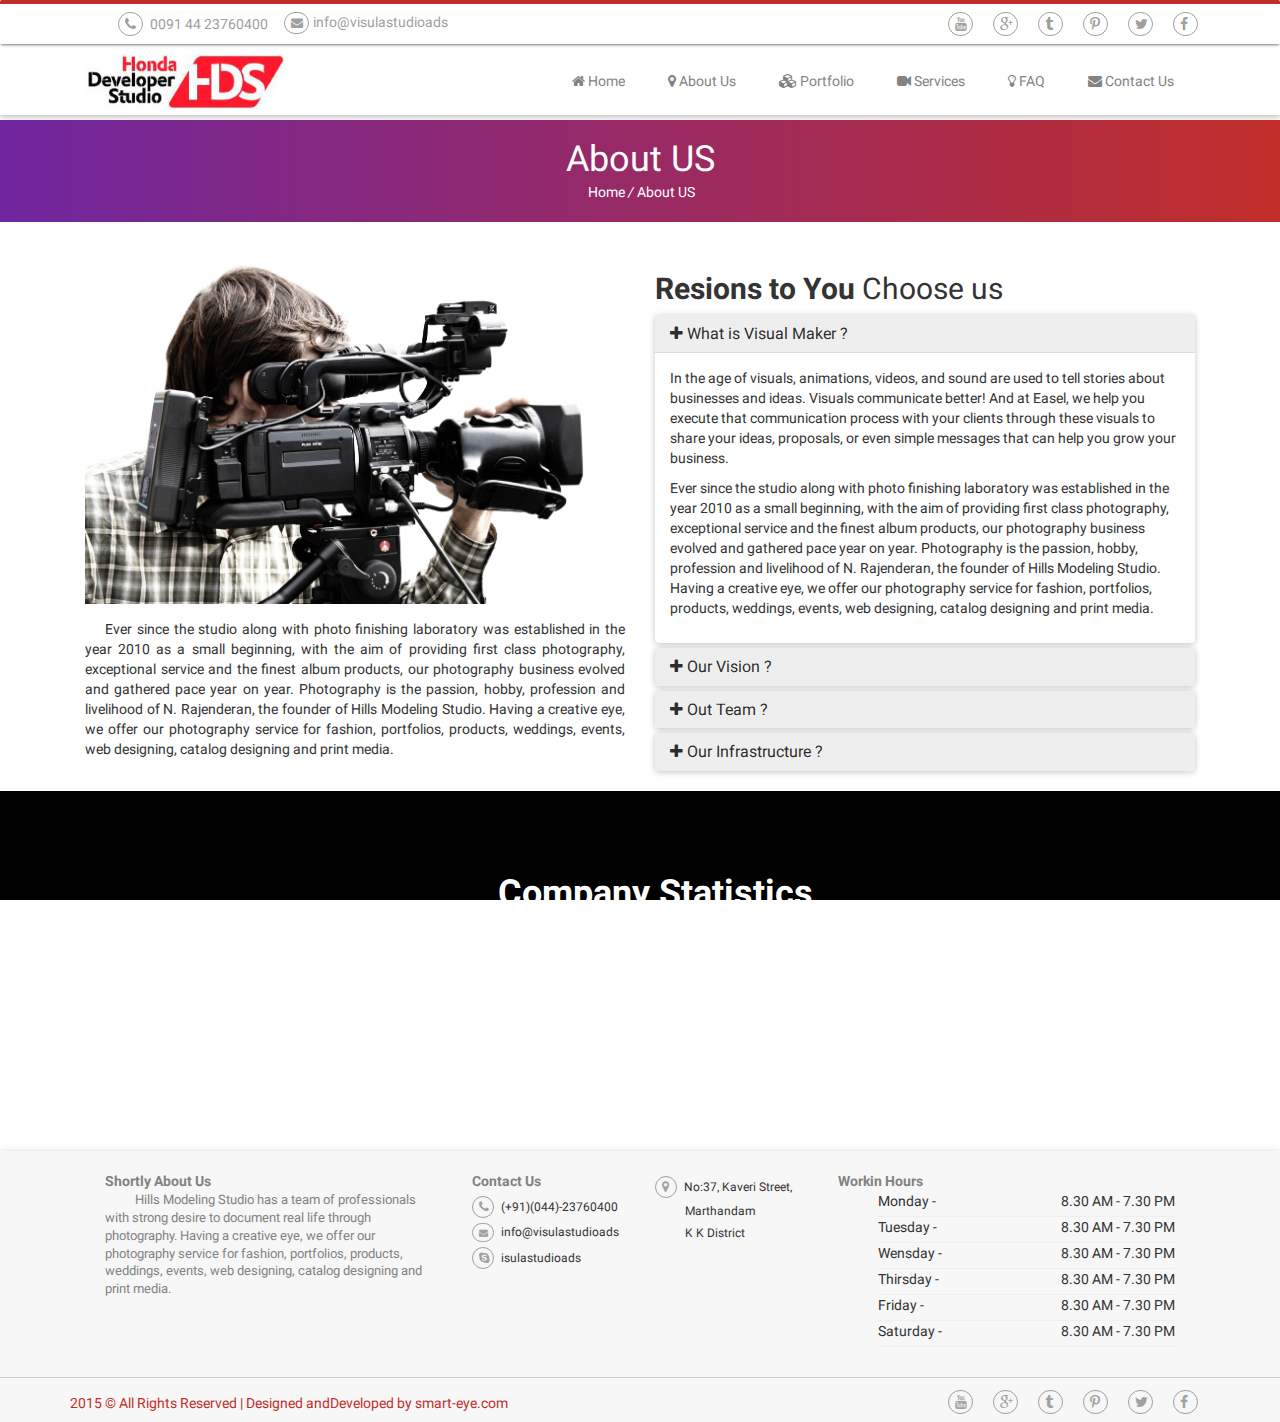
==== aboutus.html @ 2568502c "second commit" ====
<!DOCTYPE html>
<html lang="en">
  <head>
    <meta charset="utf-8">
    <meta http-equiv="X-UA-Compatible" content="IE=edge">
    <meta name="viewport" content="width=device-width, initial-scale=1">
    <title>Studio Website Template</title>
    <link href="assets/css/bootstrap.min.css" rel="stylesheet">
    <link href="assets/css/material.min.css" rel="stylesheet">
    <link href="assets/css/ripples.min.css" rel="stylesheet">
    <link href="assets/css/roboto.min.css" rel="stylesheet">
    <link href="assets/css/font-awesome.min.css" rel="stylesheet">
    <link href="assets/css/simplelightbox.min.css" rel="stylesheet">
    <link href="assets/css/smarteye.css" rel="stylesheet">
    <link href="assets/css/style.css" rel="stylesheet">
  </head>
  <body>
    <div class="container-fluid">

      <div class="mobiletb shado-1 visible-xs">
        <b><span>Visual</span> Maker.<small>ads</small></b>
        <i onclick="showMwnu()" class="fa fa-list"></i>
      </div>
          <div id="mmnu" style="display:none" class="mobile-menu">
        <ul>
            <li><a href="index.html">Home</a></li>   
            <li><a href="aboutus.html">About Us</a></li> 
            <li><a href="services.html">Services</a></li>
            <li><a href="portfolio.html">Portfolio</a></li>
            <li><a href="faq.html">FAQ</a></li>
            <li><a href="contactus.html">Contact Us</a></li>   
        </ul>
    </div>




      <div class="header-topbar shado-1 hidden-xs">
        <div class="small-head card">
          <div class="container">
             <ul class="sh-tl">
              <li> <i class="fa fa-phone"></i> 0091 44 23760400</li>
              <li> <i style="font-size: 12px;" class="fa fa-envelope"></i>info@visulastudioads</li>
              
            </ul>


             <ul class="sh-rt">
              <li> <i class="fa fa-facebook"></i> </li>
              <li> <i class="fa fa-twitter"></i></li>
              <li> <i class="fa fa-pinterest-p"></i> </li>
              <li> <i class="fa fa-tumblr"></i> </li>
              <li> <i class="fa fa-google-plus"></i> </li>
              <li> <i class="fa fa-youtube"></i> </li>
              
            </ul>
          </div>
        </div>
        <div class="nav">
          <div class="container">
            <div class="row">
              <div class="col-sm-4 hofffg">
                 <img style="width:200px; margin-top: 5px;" src="assets/images/159314LOGO.jpg">
              </div>
              <div class="col-sm-8">
                 <ul class="nav-menu">
                  <li ><a href="contactus.html"><i class="fa fa-envelope"></i> Contact Us</a></li>
                  <li ><a href="faq.html"><i class="fa fa-lightbulb-o"></i> FAQ</a></li>
                  <li ><a href="services.html"><i class="fa fa-video-camera"></i> Services</a></li>
                  <li ><a href="portfolio.html"><i class="fa fa-cubes"></i> Portfolio</a></li>
                  <li ><a href="aboutus.html"><i class="fa fa-map-marker"></i> About Us</a></li>
                  <li  ><a href="index.html"> <i class="fa fa-home"></i> Home</a></li>

                </ul>
              </div>
            </div>
            

           
          </div>

         

        </div>


      </div>




<!---****************************** Body Starts Here ******************************-->


<style type="text/css">
  
 .topdar{background:rgba(0, 0, 0, 0.8) none repeat scroll 0 0}
</style>






<div style="margin-top:5px;" class="services">
  <div class="bg_gradient">
      <div class="container">
        <h1>About US</h1>
        <div class="pagenation">&nbsp;<a href="index.html">Home</a> <i>/</i> About  US</div>
      </div>

  </div>
  <div class="container">
      
    <div style="margin-top:30px;" class="row">
      <div class="col-sm-6">
        
              <img style="width:100%" src="assets/images/cameraman.jpg" style="width:100%;">
         
        
              <p  style="text-align:justify; margin-top:15px; text-indent:20px;">

    Ever since the studio along with photo finishing laboratory was established in the year 2010 as a small beginning, with the aim of providing first class photography, exceptional service and the finest album products, our photography business evolved and gathered pace year on year.

    Photography is the passion, hobby, profession and livelihood of N. Rajenderan, the founder of Hills Modeling Studio.

    Having a creative eye, we offer our photography service for fashion, portfolios, products, weddings, events, web designing, catalog designing and print media.

 </p>
         
      </div>
      <div class="col-sm-6 rsdd">
          <h2><strong>Resions to You</strong> Choose us</h2>

          <div data-example-id="collapse-accordion" class="bs-example">
    <div aria-multiselectable="true" role="tablist" id="accordion" class="panel-group">
      <div class="panel panel-default">
        <div id="headingOne" role="tab" class="panel-heading">
          <h4 class="panel-title" id="-collapsible-group-item-#1-">
            <a aria-controls="collapseOne" aria-expanded="true" data-target="#collapseOne"  data-parent="#accordion" data-toggle="collapse" class="">
                <span><i class="fa fa-plus "></i></span>
            What is  Visual Maker ?
            </a>
          <a href="#-collapsible-group-item-#1-" class="anchorjs-link"></a></h4>
        </div>
        <div aria-labelledby="headingOne" role="tabpanel" class="panel-collapse collapse in" id="collapseOne" aria-expanded="true" style="">
          <div class="panel-body">
<p>In the age of visuals, animations, videos, and sound are used to tell stories about businesses and ideas. Visuals communicate better! And at Easel, we help you execute that communication process with your clients through these visuals to share your ideas, proposals, or even simple messages that can help you grow your business.  </p>

  <p>  Ever since the studio along with photo finishing laboratory was established in the year 2010 as a small beginning, with the aim of providing first class photography, exceptional service and the finest album products, our photography business evolved and gathered pace year on year.

    Photography is the passion, hobby, profession and livelihood of N. Rajenderan, the founder of Hills Modeling Studio.

    Having a creative eye, we offer our photography service for fashion, portfolios, products, weddings, events, web designing, catalog designing and print media.</p>



          </div>
        </div>
      </div>
      <div class="panel panel-default">
        <div id="headingTwo" role="tab" class="panel-heading">
          <h4 class="panel-title" id="-collapsible-group-item-#2-">
            <a aria-controls="collapseTwo" aria-expanded="false" data-target="#collapseTwo" data-parent="#accordion" data-toggle="collapse" class="collapsed">
                <span><i class="fa fa-plus "></i></span>
            Our Vision ?
            </a>
          <a href="#-collapsible-group-item-#2-" class="anchorjs-link"></a></h4>
        </div>
        <div aria-labelledby="headingTwo" role="tabpanel" class="panel-collapse collapse" id="collapseTwo" aria-expanded="false" style="height: 0px;">
          <div class="panel-body">
         

    To be the leading studio providing innovative products and services that capture and preserve the memories by a cost effective solution.

 
          </div>
        </div>
      </div>
      <div class="panel panel-default">
        <div id="headingThree" role="tab" class="panel-heading">
          <h4 class="panel-title" id="-collapsible-group-item-#3-">
            <a aria-controls="collapseThree" aria-expanded="false" data-target="#collapseThree" data-parent="#accordion" data-toggle="collapse" class="collapsed">
                <span><i class="fa fa-plus "></i></span>
             Out Team ?
            </a>
          <a href="#-collapsible-group-item-#3-" class="anchorjs-link"></a></h4>
        </div>
        <div aria-labelledby="headingThree" role="tabpanel" class="panel-collapse collapse" id="collapseThree" aria-expanded="false" style="height: 0px;">
          <div class="panel-body">
           Our skilled technical experts will Make your Event  Better
           our expertise to ensure the Quality of the Videos and Photos evne Better
          </div>
        </div>
      </div>
       <div class="panel panel-default">
        <div id="headingThree1" role="tab" class="panel-heading">
          <h4 class="panel-title" id="-collapsible-group-item-#3-">
            <a aria-controls="collapseThree1" aria-expanded="false" data-target="#collapseThree1" data-parent="#accordion" data-toggle="collapse" class="collapsed">
                <span><i class="fa fa-plus "></i></span>
             Our Infrastructure ?
            </a>
          <a href="#-collapsible-group-item-#3-" class="anchorjs-link"></a></h4>
        </div>
        <div aria-labelledby="headingThree1" role="tabpanel" class="panel-collapse collapse" id="collapseThree1" aria-expanded="false" style="height: 0px;">
          <div class="panel-body">
          We have a well structured video editing Labe and Photo editin Labe attached with Studio
          </div>
        </div>
      </div>
    </div>
  </div>

      </div>

        
    </div>




      
  </div>


</div>




<div style="margin-bottom:20px;" class="container-fluid">
   
    <div class="panel-pane pane-block pane-block-58 section_offset image_bg_4">
  
         <div class="container">
  
  <div class="pane-content">
    <div class="container">
          <h3 style="font-size:36px;" class="color_light">Company Statistics</h3>
             
          <div style="margin-top:50px;" class="row">
            <div class="col-lg-3 col-md-3 col-sm-3 t_align_c m_xs_bottom_30">
              <!--item statistic(!important! delete text nodes)-->
              <div class="relative color_light item_statistic vc_child"><dl class="d_inline_m"><dt>
                <b data-slno='1' data-min='0' data-max='950' data-delay='3' data-increment="5" data-value="950" class="counting numscroller">0</b><b class="counting">+</b></dt><dd class="fw_light fs_large">Projects Completed</dd></dl><i class="icon-rocket"></i></div>
            </div>
            <div class="col-lg-3 col-md-3 col-sm-3 t_align_c m_xs_bottom_30">
              <!--item statistic(!important! delete text nodes)-->
              <div class="relative color_light item_statistic vc_child"><dl class="d_inline_m"><dt>
                <b data-slno='1' data-min='0' data-max='200' data-delay='3' data-increment="2" data-value="950" class="counting numscroller">200</b><b class="counting">+</b></dt><dd class="fw_light fs_large">Testimonials Received</dd></dl><i class="icon-chat"></i></div>
            </div>
            <div class="col-lg-3 col-md-3 col-sm-3 t_align_c m_xs_bottom_30">
              <!--item statistic(!important! delete text nodes)-->
              <div class="relative color_light item_statistic vc_child"><dl class="d_inline_m"><dt>
                <b data-slno='1' data-min='0' data-max='25000' data-delay='3' data-increment="55" data-value="25000" class="counting numscroller">25000</b><b class="counting">+</b></dt><dd class="fw_light fs_large">Album Made</dd></dl><i class="icon-picture"></i></div>
            </div>
            <div class="col-lg-3 col-md-3 col-sm-3 t_align_c m_xs_bottom_30">
              <!--item statistic(!important! delete text nodes)-->
              <div class="relative color_light item_statistic vc_child"><dl class="d_inline_m"><dt>
                <b data-slno='1' data-min='0' data-max='1600' data-delay='3' data-increment="15" data-value="1600" class="counting numscroller">1600</b><b class="counting">+</b></dt><dd class="fw_light fs_large">Cups of Coffee Get Drunk</dd></dl><i class="icon-coffee"></i></div>
            </div>  
          </div>
        </div>  </div>

  
  </div>
  </div>
</div>




<!--**************************************** Footer  Starts Here ***************************************-->


<div class="footer container-fluid shado-1">
  <div class="container">
    <div style="padding: 20px;" class="row fot-data">
      <div class="col-sm-4">
        <b>Shortly About Us</b>
        <p>Hills Modeling Studio has a team of professionals with strong desire to document real life through photography. Having a creative eye, we offer our photography service for fashion, portfolios, products, weddings, events, web designing, catalog designing and print media.</p>
      </div>
      <div class="col-sm-2">
        <b>Contact Us</b>
        <ul class="foot-list">
          <li> <i class="fa fa-phone"></i> (+91)(044)-23760400</li>
          <li> <i style="font-size: 9px" class="fa fa-envelope"></i> info@visulastudioads</li>
          <li> <i class="fa fa-skype"></i> isulastudioads</li>
        </ul>
      </div>
      <div class="col-sm-2">
         <ul class="foot-list">
          <li> <i class="fa fa-map-marker"></i> No:37, Kaveri Street,</li>
          <li style="margin-left: 30px;">  Marthandam</li>
          <li style="margin-left: 30px;">  K K District</li>
        </ul>
      </div>
      <div class="col-sm-4">
           <b>Workin Hours</b>
            <ul class="workday">
          
            <li> Monday   -<span style="float: right">8.30 AM - 7.30 PM</span></li>
            <li> Tuesday   -<span style="float: right">8.30 AM - 7.30 PM</span></li>
            <li> Wensday   -<span style="float: right">8.30 AM - 7.30 PM</span></li>
            <li> Thirsday   -<span style="float: right">8.30 AM - 7.30 PM</span></li>
            <li> Friday   -<span style="float: right">8.30 AM - 7.30 PM</span></li>
            <li> Saturday   -<span style="float: right">8.30 AM - 7.30 PM</span></li>
           
          </ul>
      </div>
    </div>
  </div>

  <div class="container-fluid foot-bot">
  <div style="padding: 15px; color: #c12e2a; padding-bottom: 0px;" class="container">
            <a>2015 &copy; All Rights Reserved | Designed andDeveloped by smart-eye.com</a>
            
           <ul style="margin-top: -20px;" class="sh-rt">
              <li> <i class="fa fa-facebook"></i> </li>
              <li> <i class="fa fa-twitter"></i></li>
              <li> <i class="fa fa-pinterest-p"></i> </li>
              <li> <i class="fa fa-tumblr"></i> </li>
              <li> <i class="fa fa-google-plus"></i> </li>
              <li> <i class="fa fa-youtube"></i> </li>
              
            </ul>
        
        </div>
</div>


</div>


    

    </div>

    <script src="assets/js/jquery-1.11.3.min.js"></script>
    <script src="assets/js/bootstrap.min.js"></script>
    <script src="assets/js/material.min.js"></script>
    <script src="assets/js/responsiveCarousel.min.js"></script>
    <script src="assets/js/ripples.min.js"></script>
    <script src="assets/js/numscroller-1.0.js"></script>
    <script src="assets/js/simple-lightbox.min.js"></script>
    
    
    <script type="text/javascript">
      $(document).ready(function(){
          $.material.init();
      })

    </script>
    <script type="text/javascript">
$(function(){
  $('.crsl-items').carousel({
    visible: 3,
    itemMinWidth: 180,
    itemEqualHeight: 370,
    itemMargin: 15,
  });
  
  $("a[href=#]").on('click', function(e) {
    e.preventDefault();
  });



});
$(function(){
    var gallery = $('.gallery a').simpleLightbox();
  });

function showMwnu(){
  $("#mmnu").toggle(500);
}
</script>
  </body>
</html>
---- assets/css/material.min.css ----
@font-face{font-family:Material-Design-Icons;src:url(../fonts/Material-Design-Icons.eot?3ocs8m);src:url(../fonts/Material-Design-Icons.eot?#iefix3ocs8m) format('embedded-opentype'),url(../fonts/Material-Design-Icons.woff?3ocs8m) format('woff'),url(../fonts/Material-Design-Icons.ttf?3ocs8m) format('truetype'),url(../fonts/Material-Design-Icons.svg?3ocs8m#Material-Design-Icons) format('svg')}[class^=mdi-],[class*=mdi-]{speak:none;display:inline-block;font:normal normal normal 24px/1 'Material-Design-Icons';text-rendering:auto;-webkit-font-smoothing:antialiased;-moz-osx-font-smoothing:grayscale;-webkit-transform:translate(0,0);-ms-transform:translate(0,0);transform:translate(0,0)}[class^=mdi-]:before,[class*=mdi-]:before{display:inline-block;speak:none;text-decoration:inherit}[class^=mdi-].pull-left,[class*=mdi-].pull-left{margin-right:.3em}[class^=mdi-].pull-right,[class*=mdi-].pull-right{margin-left:.3em}[class^=mdi-].mdi-lg:before,[class*=mdi-].mdi-lg:before,[class^=mdi-].mdi-lg:after,[class*=mdi-].mdi-lg:after{font-size:1.33333333em;line-height:.75em;vertical-align:-15%}[class^=mdi-].mdi-2x:before,[class*=mdi-].mdi-2x:before,[class^=mdi-].mdi-2x:after,[class*=mdi-].mdi-2x:after{font-size:2em}[class^=mdi-].mdi-3x:before,[class*=mdi-].mdi-3x:before,[class^=mdi-].mdi-3x:after,[class*=mdi-].mdi-3x:after{font-size:3em}[class^=mdi-].mdi-4x:before,[class*=mdi-].mdi-4x:before,[class^=mdi-].mdi-4x:after,[class*=mdi-].mdi-4x:after{font-size:4em}[class^=mdi-].mdi-5x:before,[class*=mdi-].mdi-5x:before,[class^=mdi-].mdi-5x:after,[class*=mdi-].mdi-5x:after{font-size:5em}[class^=mdi-device-signal-cellular-]:after,[class^=mdi-device-battery-]:after,[class^=mdi-device-battery-charging-]:after,[class^=mdi-device-signal-cellular-connected-no-internet-]:after,[class^=mdi-device-signal-wifi-]:after,[class^=mdi-device-signal-wifi-statusbar-not-connected]:after,.mdi-device-network-wifi:after{opacity:.3;position:absolute;left:0;top:0;z-index:1;display:inline-block;speak:none;text-decoration:inherit}[class^=mdi-device-signal-cellular-]:after{content:"\e758"}[class^=mdi-device-battery-]:after{content:"\e735"}[class^=mdi-device-battery-charging-]:after{content:"\e733"}[class^=mdi-device-signal-cellular-connected-no-internet-]:after{content:"\e75d"}[class^=mdi-device-signal-wifi-]:after,.mdi-device-network-wifi:after{content:"\e765"}[class^=mdi-device-signal-wifi-statusbasr-not-connected]:after{content:"\e8f7"}.mdi-device-signal-cellular-off:after,.mdi-device-signal-cellular-null:after,.mdi-device-signal-cellular-no-sim:after,.mdi-device-signal-wifi-off:after,.mdi-device-signal-wifi-4-bar:after,.mdi-device-signal-cellular-4-bar:after,.mdi-device-battery-alert:after,.mdi-device-signal-cellular-connected-no-internet-4-bar:after,.mdi-device-battery-std:after,.mdi-device-battery-full .mdi-device-battery-unknown:after{content:""}.mdi-fw{width:1.28571429em;text-align:center}.mdi-ul{padding-left:0;margin-left:2.14285714em;list-style-type:none}.mdi-ul>li{position:relative}.mdi-li{position:absolute;left:-2.14285714em;width:2.14285714em;top:.14285714em;text-align:center}.mdi-li.mdi-lg{left:-1.85714286em}.mdi-border{padding:.2em .25em .15em;border:solid .08em #eee;border-radius:.1em}.mdi-spin{-webkit-animation:mdi-spin 2s infinite linear;animation:mdi-spin 2s infinite linear;-webkit-transform-origin:50% 50%;-ms-transform-origin:50% 50%;transform-origin:50% 50%}.mdi-pulse{-webkit-animation:mdi-spin 1s steps(8) infinite;animation:mdi-spin 1s steps(8) infinite;-webkit-transform-origin:50% 50%;-ms-transform-origin:50% 50%;transform-origin:50% 50%}@-webkit-keyframes mdi-spin{0%{-webkit-transform:rotate(0deg);transform:rotate(0deg)}100%{-webkit-transform:rotate(359deg);transform:rotate(359deg)}}@keyframes mdi-spin{0%{-webkit-transform:rotate(0deg);transform:rotate(0deg)}100%{-webkit-transform:rotate(359deg);transform:rotate(359deg)}}.mdi-rotate-90{filter:progid:DXImageTransform.Microsoft.BasicImage(rotation=1);-webkit-transform:rotate(90deg);-ms-transform:rotate(90deg);transform:rotate(90deg)}.mdi-rotate-180{filter:progid:DXImageTransform.Microsoft.BasicImage(rotation=2);-webkit-transform:rotate(180deg);-ms-transform:rotate(180deg);transform:rotate(180deg)}.mdi-rotate-270{filter:progid:DXImageTransform.Microsoft.BasicImage(rotation=3);-webkit-transform:rotate(270deg);-ms-transform:rotate(270deg);transform:rotate(270deg)}.mdi-flip-horizontal{filter:progid:DXImageTransform.Microsoft.BasicImage(rotation=0,mirror=1);-webkit-transform:scale(-1,1);-ms-transform:scale(-1,1);transform:scale(-1,1)}.mdi-flip-vertical{filter:progid:DXImageTransform.Microsoft.BasicImage(rotation=2,mirror=1);-webkit-transform:scale(1,-1);-ms-transform:scale(1,-1);transform:scale(1,-1)}:root .mdi-rotate-90,:root .mdi-rotate-180,:root .mdi-rotate-270,:root .mdi-flip-horizontal,:root .mdi-flip-vertical{-webkit-filter:none;filter:none}.mdi-stack{position:relative;display:inline-block;width:2em;height:2em;line-height:2em;vertical-align:middle}.mdi-stack-1x,.mdi-stack-2x{position:absolute;left:0;width:100%;text-align:center}.mdi-stack-1x{line-height:inherit}.mdi-stack-2x{font-size:2em}.mdi-inverse{color:#fff}.mdi-action-3d-rotation:before{content:"\e600"}.mdi-action-accessibility:before{content:"\e601"}.mdi-action-account-balance-wallet:before{content:"\e602"}.mdi-action-account-balance:before{content:"\e603"}.mdi-action-account-box:before{content:"\e604"}.mdi-action-account-child:before{content:"\e605"}.mdi-action-account-circle:before{content:"\e606"}.mdi-action-add-shopping-cart:before{content:"\e607"}.mdi-action-alarm-add:before{content:"\e608"}.mdi-action-alarm-off:before{content:"\e609"}.mdi-action-alarm-on:before{content:"\e60a"}.mdi-action-alarm:before{content:"\e60b"}.mdi-action-android:before{content:"\e60c"}.mdi-action-announcement:before{content:"\e60d"}.mdi-action-aspect-ratio:before{content:"\e60e"}.mdi-action-assessment:before{content:"\e60f"}.mdi-action-assignment-ind:before{content:"\e610"}.mdi-action-assignment-late:before{content:"\e611"}.mdi-action-assignment-return:before{content:"\e612"}.mdi-action-assignment-returned:before{content:"\e613"}.mdi-action-assignment-turned-in:before{content:"\e614"}.mdi-action-assignment:before{content:"\e615"}.mdi-action-autorenew:before{content:"\e616"}.mdi-action-backup:before{content:"\e617"}.mdi-action-book:before{content:"\e618"}.mdi-action-bookmark-outline:before{content:"\e619"}.mdi-action-bookmark:before{content:"\e61a"}.mdi-action-bug-report:before{content:"\e61b"}.mdi-action-cached:before{content:"\e61c"}.mdi-action-check-circle:before{content:"\e61d"}.mdi-action-class:before{content:"\e61e"}.mdi-action-credit-card:before{content:"\e61f"}.mdi-action-dashboard:before{content:"\e620"}.mdi-action-delete:before{content:"\e621"}.mdi-action-description:before{content:"\e622"}.mdi-action-dns:before{content:"\e623"}.mdi-action-done-all:before{content:"\e624"}.mdi-action-done:before{content:"\e625"}.mdi-action-event:before{content:"\e626"}.mdi-action-exit-to-app:before{content:"\e627"}.mdi-action-explore:before{content:"\e628"}.mdi-action-extension:before{content:"\e629"}.mdi-action-face-unlock:before{content:"\e62a"}.mdi-action-favorite-outline:before{content:"\e62b"}.mdi-action-favorite:before{content:"\e62c"}.mdi-action-find-in-page:before{content:"\e62d"}.mdi-action-find-replace:before{content:"\e62e"}.mdi-action-flip-to-back:before{content:"\e62f"}.mdi-action-flip-to-front:before{content:"\e630"}.mdi-action-get-app:before{content:"\e631"}.mdi-action-grade:before{content:"\e632"}.mdi-action-group-work:before{content:"\e633"}.mdi-action-help:before{content:"\e634"}.mdi-action-highlight-remove:before{content:"\e635"}.mdi-action-history:before{content:"\e636"}.mdi-action-home:before{content:"\e637"}.mdi-action-https:before{content:"\e638"}.mdi-action-info-outline:before{content:"\e639"}.mdi-action-info:before{content:"\e63a"}.mdi-action-input:before{content:"\e63b"}.mdi-action-invert-colors:before{content:"\e63c"}.mdi-action-label-outline:before{content:"\e63d"}.mdi-action-label:before{content:"\e63e"}.mdi-action-language:before{content:"\e63f"}.mdi-action-launch:before{content:"\e640"}.mdi-action-list:before{content:"\e641"}.mdi-action-lock-open:before{content:"\e642"}.mdi-action-lock-outline:before{content:"\e643"}.mdi-action-lock:before{content:"\e644"}.mdi-action-loyalty:before{content:"\e645"}.mdi-action-markunread-mailbox:before{content:"\e646"}.mdi-action-note-add:before{content:"\e647"}.mdi-action-open-in-browser:before{content:"\e648"}.mdi-action-open-in-new:before{content:"\e649"}.mdi-action-open-with:before{content:"\e64a"}.mdi-action-pageview:before{content:"\e64b"}.mdi-action-payment:before{content:"\e64c"}.mdi-action-perm-camera-mic:before{content:"\e64d"}.mdi-action-perm-contact-cal:before{content:"\e64e"}.mdi-action-perm-data-setting:before{content:"\e64f"}.mdi-action-perm-device-info:before{content:"\e650"}.mdi-action-perm-identity:before{content:"\e651"}.mdi-action-perm-media:before{content:"\e652"}.mdi-action-perm-phone-msg:before{content:"\e653"}.mdi-action-perm-scan-wifi:before{content:"\e654"}.mdi-action-picture-in-picture:before{content:"\e655"}.mdi-action-polymer:before{content:"\e656"}.mdi-action-print:before{content:"\e657"}.mdi-action-query-builder:before{content:"\e658"}.mdi-action-question-answer:before{content:"\e659"}.mdi-action-receipt:before{content:"\e65a"}.mdi-action-redeem:before{content:"\e65b"}.mdi-action-reorder:before{content:"\e65c"}.mdi-action-report-problem:before{content:"\e65d"}.mdi-action-restore:before{content:"\e65e"}.mdi-action-room:before{content:"\e65f"}.mdi-action-schedule:before{content:"\e660"}.mdi-action-search:before{content:"\e661"}.mdi-action-settings-applications:before{content:"\e662"}.mdi-action-settings-backup-restore:before{content:"\e663"}.mdi-action-settings-bluetooth:before{content:"\e664"}.mdi-action-settings-cell:before{content:"\e665"}.mdi-action-settings-display:before{content:"\e666"}.mdi-action-settings-ethernet:before{content:"\e667"}.mdi-action-settings-input-antenna:before{content:"\e668"}.mdi-action-settings-input-component:before{content:"\e669"}.mdi-action-settings-input-composite:before{content:"\e66a"}.mdi-action-settings-input-hdmi:before{content:"\e66b"}.mdi-action-settings-input-svideo:before{content:"\e66c"}.mdi-action-settings-overscan:before{content:"\e66d"}.mdi-action-settings-phone:before{content:"\e66e"}.mdi-action-settings-power:before{content:"\e66f"}.mdi-action-settings-remote:before{content:"\e670"}.mdi-action-settings-voice:before{content:"\e671"}.mdi-action-settings:before{content:"\e672"}.mdi-action-shop-two:before{content:"\e673"}.mdi-action-shop:before{content:"\e674"}.mdi-action-shopping-basket:before{content:"\e675"}.mdi-action-shopping-cart:before{content:"\e676"}.mdi-action-speaker-notes:before{content:"\e677"}.mdi-action-spellcheck:before{content:"\e678"}.mdi-action-star-rate:before{content:"\e679"}.mdi-action-stars:before{content:"\e67a"}.mdi-action-store:before{content:"\e67b"}.mdi-action-subject:before{content:"\e67c"}.mdi-action-supervisor-account:before{content:"\e67d"}.mdi-action-swap-horiz:before{content:"\e67e"}.mdi-action-swap-vert-circle:before{content:"\e67f"}.mdi-action-swap-vert:before{content:"\e680"}.mdi-action-system-update-tv:before{content:"\e681"}.mdi-action-tab-unselected:before{content:"\e682"}.mdi-action-tab:before{content:"\e683"}.mdi-action-theaters:before{content:"\e684"}.mdi-action-thumb-down:before{content:"\e685"}.mdi-action-thumb-up:before{content:"\e686"}.mdi-action-thumbs-up-down:before{content:"\e687"}.mdi-action-toc:before{content:"\e688"}.mdi-action-today:before{content:"\e689"}.mdi-action-track-changes:before{content:"\e68a"}.mdi-action-translate:before{content:"\e68b"}.mdi-action-trending-down:before{content:"\e68c"}.mdi-action-trending-neutral:before{content:"\e68d"}.mdi-action-trending-up:before{content:"\e68e"}.mdi-action-turned-in-not:before{content:"\e68f"}.mdi-action-turned-in:before{content:"\e690"}.mdi-action-verified-user:before{content:"\e691"}.mdi-action-view-agenda:before{content:"\e692"}.mdi-action-view-array:before{content:"\e693"}.mdi-action-view-carousel:before{content:"\e694"}.mdi-action-view-column:before{content:"\e695"}.mdi-action-view-day:before{content:"\e696"}.mdi-action-view-headline:before{content:"\e697"}.mdi-action-view-list:before{content:"\e698"}.mdi-action-view-module:before{content:"\e699"}.mdi-action-view-quilt:before{content:"\e69a"}.mdi-action-view-stream:before{content:"\e69b"}.mdi-action-view-week:before{content:"\e69c"}.mdi-action-visibility-off:before{content:"\e69d"}.mdi-action-visibility:before{content:"\e69e"}.mdi-action-wallet-giftcard:before{content:"\e69f"}.mdi-action-wallet-membership:before{content:"\e6a0"}.mdi-action-wallet-travel:before{content:"\e6a1"}.mdi-action-work:before{content:"\e6a2"}.mdi-alert-error:before{content:"\e6a3"}.mdi-alert-warning:before{content:"\e6a4"}.mdi-av-album:before{content:"\e6a5"}.mdi-av-closed-caption:before{content:"\e6a6"}.mdi-av-equalizer:before{content:"\e6a7"}.mdi-av-explicit:before{content:"\e6a8"}.mdi-av-fast-forward:before{content:"\e6a9"}.mdi-av-fast-rewind:before{content:"\e6aa"}.mdi-av-games:before{content:"\e6ab"}.mdi-av-hearing:before{content:"\e6ac"}.mdi-av-high-quality:before{content:"\e6ad"}.mdi-av-loop:before{content:"\e6ae"}.mdi-av-mic-none:before{content:"\e6af"}.mdi-av-mic-off:before{content:"\e6b0"}.mdi-av-mic:before{content:"\e6b1"}.mdi-av-movie:before{content:"\e6b2"}.mdi-av-my-library-add:before{content:"\e6b3"}.mdi-av-my-library-books:before{content:"\e6b4"}.mdi-av-my-library-music:before{content:"\e6b5"}.mdi-av-new-releases:before{content:"\e6b6"}.mdi-av-not-interested:before{content:"\e6b7"}.mdi-av-pause-circle-fill:before{content:"\e6b8"}.mdi-av-pause-circle-outline:before{content:"\e6b9"}.mdi-av-pause:before{content:"\e6ba"}.mdi-av-play-arrow:before{content:"\e6bb"}.mdi-av-play-circle-fill:before{content:"\e6bc"}.mdi-av-play-circle-outline:before{content:"\e6bd"}.mdi-av-play-shopping-bag:before{content:"\e6be"}.mdi-av-playlist-add:before{content:"\e6bf"}.mdi-av-queue-music:before{content:"\e6c0"}.mdi-av-queue:before{content:"\e6c1"}.mdi-av-radio:before{content:"\e6c2"}.mdi-av-recent-actors:before{content:"\e6c3"}.mdi-av-repeat-one:before{content:"\e6c4"}.mdi-av-repeat:before{content:"\e6c5"}.mdi-av-replay:before{content:"\e6c6"}.mdi-av-shuffle:before{content:"\e6c7"}.mdi-av-skip-next:before{content:"\e6c8"}.mdi-av-skip-previous:before{content:"\e6c9"}.mdi-av-snooze:before{content:"\e6ca"}.mdi-av-stop:before{content:"\e6cb"}.mdi-av-subtitles:before{content:"\e6cc"}.mdi-av-surround-sound:before{content:"\e6cd"}.mdi-av-timer:before{content:"\e6ce"}.mdi-av-video-collection:before{content:"\e6cf"}.mdi-av-videocam-off:before{content:"\e6d0"}.mdi-av-videocam:before{content:"\e6d1"}.mdi-av-volume-down:before{content:"\e6d2"}.mdi-av-volume-mute:before{content:"\e6d3"}.mdi-av-volume-off:before{content:"\e6d4"}.mdi-av-volume-up:before{content:"\e6d5"}.mdi-av-web:before{content:"\e6d6"}.mdi-communication-business:before{content:"\e6d7"}.mdi-communication-call-end:before{content:"\e6d8"}.mdi-communication-call-made:before{content:"\e6d9"}.mdi-communication-call-merge:before{content:"\e6da"}.mdi-communication-call-missed:before{content:"\e6db"}.mdi-communication-call-received:before{content:"\e6dc"}.mdi-communication-call-split:before{content:"\e6dd"}.mdi-communication-call:before{content:"\e6de"}.mdi-communication-chat:before{content:"\e6df"}.mdi-communication-clear-all:before{content:"\e6e0"}.mdi-communication-comment:before{content:"\e6e1"}.mdi-communication-contacts:before{content:"\e6e2"}.mdi-communication-dialer-sip:before{content:"\e6e3"}.mdi-communication-dialpad:before{content:"\e6e4"}.mdi-communication-dnd-on:before{content:"\e6e5"}.mdi-communication-email:before{content:"\e6e6"}.mdi-communication-forum:before{content:"\e6e7"}.mdi-communication-import-export:before{content:"\e6e8"}.mdi-communication-invert-colors-off:before{content:"\e6e9"}.mdi-communication-invert-colors-on:before{content:"\e6ea"}.mdi-communication-live-help:before{content:"\e6eb"}.mdi-communication-location-off:before{content:"\e6ec"}.mdi-communication-location-on:before{content:"\e6ed"}.mdi-communication-message:before{content:"\e6ee"}.mdi-communication-messenger:before{content:"\e6ef"}.mdi-communication-no-sim:before{content:"\e6f0"}.mdi-communication-phone:before{content:"\e6f1"}.mdi-communication-portable-wifi-off:before{content:"\e6f2"}.mdi-communication-quick-contacts-dialer:before{content:"\e6f3"}.mdi-communication-quick-contacts-mail:before{content:"\e6f4"}.mdi-communication-ring-volume:before{content:"\e6f5"}.mdi-communication-stay-current-landscape:before{content:"\e6f6"}.mdi-communication-stay-current-portrait:before{content:"\e6f7"}.mdi-communication-stay-primary-landscape:before{content:"\e6f8"}.mdi-communication-stay-primary-portrait:before{content:"\e6f9"}.mdi-communication-swap-calls:before{content:"\e6fa"}.mdi-communication-textsms:before{content:"\e6fb"}.mdi-communication-voicemail:before{content:"\e6fc"}.mdi-communication-vpn-key:before{content:"\e6fd"}.mdi-content-add-box:before{content:"\e6fe"}.mdi-content-add-circle-outline:before{content:"\e6ff"}.mdi-content-add-circle:before{content:"\e700"}.mdi-content-add:before{content:"\e701"}.mdi-content-archive:before{content:"\e702"}.mdi-content-backspace:before{content:"\e703"}.mdi-content-block:before{content:"\e704"}.mdi-content-clear:before{content:"\e705"}.mdi-content-content-copy:before{content:"\e706"}.mdi-content-content-cut:before{content:"\e707"}.mdi-content-content-paste:before{content:"\e708"}.mdi-content-create:before{content:"\e709"}.mdi-content-drafts:before{content:"\e70a"}.mdi-content-filter-list:before{content:"\e70b"}.mdi-content-flag:before{content:"\e70c"}.mdi-content-forward:before{content:"\e70d"}.mdi-content-gesture:before{content:"\e70e"}.mdi-content-inbox:before{content:"\e70f"}.mdi-content-link:before{content:"\e710"}.mdi-content-mail:before{content:"\e711"}.mdi-content-markunread:before{content:"\e712"}.mdi-content-redo:before{content:"\e713"}.mdi-content-remove-circle-outline:before{content:"\e714"}.mdi-content-remove-circle:before{content:"\e715"}.mdi-content-remove:before{content:"\e716"}.mdi-content-reply-all:before{content:"\e717"}.mdi-content-reply:before{content:"\e718"}.mdi-content-report:before{content:"\e719"}.mdi-content-save:before{content:"\e71a"}.mdi-content-select-all:before{content:"\e71b"}.mdi-content-send:before{content:"\e71c"}.mdi-content-sort:before{content:"\e71d"}.mdi-content-text-format:before{content:"\e71e"}.mdi-content-undo:before{content:"\e71f"}.mdi-editor-attach-file:before{content:"\e776"}.mdi-editor-attach-money:before{content:"\e777"}.mdi-editor-border-all:before{content:"\e778"}.mdi-editor-border-bottom:before{content:"\e779"}.mdi-editor-border-clear:before{content:"\e77a"}.mdi-editor-border-color:before{content:"\e77b"}.mdi-editor-border-horizontal:before{content:"\e77c"}.mdi-editor-border-inner:before{content:"\e77d"}.mdi-editor-border-left:before{content:"\e77e"}.mdi-editor-border-outer:before{content:"\e77f"}.mdi-editor-border-right:before{content:"\e780"}.mdi-editor-border-style:before{content:"\e781"}.mdi-editor-border-top:before{content:"\e782"}.mdi-editor-border-vertical:before{content:"\e783"}.mdi-editor-format-align-center:before{content:"\e784"}.mdi-editor-format-align-justify:before{content:"\e785"}.mdi-editor-format-align-left:before{content:"\e786"}.mdi-editor-format-align-right:before{content:"\e787"}.mdi-editor-format-bold:before{content:"\e788"}.mdi-editor-format-clear:before{content:"\e789"}.mdi-editor-format-color-fill:before{content:"\e78a"}.mdi-editor-format-color-reset:before{content:"\e78b"}.mdi-editor-format-color-text:before{content:"\e78c"}.mdi-editor-format-indent-decrease:before{content:"\e78d"}.mdi-editor-format-indent-increase:before{content:"\e78e"}.mdi-editor-format-italic:before{content:"\e78f"}.mdi-editor-format-line-spacing:before{content:"\e790"}.mdi-editor-format-list-bulleted:before{content:"\e791"}.mdi-editor-format-list-numbered:before{content:"\e792"}.mdi-editor-format-paint:before{content:"\e793"}.mdi-editor-format-quote:before{content:"\e794"}.mdi-editor-format-size:before{content:"\e795"}.mdi-editor-format-strikethrough:before{content:"\e796"}.mdi-editor-format-textdirection-l-to-r:before{content:"\e797"}.mdi-editor-format-textdirection-r-to-l:before{content:"\e798"}.mdi-editor-format-underline:before{content:"\e799"}.mdi-editor-functions:before{content:"\e79a"}.mdi-editor-insert-chart:before{content:"\e79b"}.mdi-editor-insert-comment:before{content:"\e79c"}.mdi-editor-insert-drive-file:before{content:"\e79d"}.mdi-editor-insert-emoticon:before{content:"\e79e"}.mdi-editor-insert-invitation:before{content:"\e79f"}.mdi-editor-insert-link:before{content:"\e7a0"}.mdi-editor-insert-photo:before{content:"\e7a1"}.mdi-editor-merge-type:before{content:"\e7a2"}.mdi-editor-mode-comment:before{content:"\e7a3"}.mdi-editor-mode-edit:before{content:"\e7a4"}.mdi-editor-publish:before{content:"\e7a5"}.mdi-editor-vertical-align-bottom:before{content:"\e7a6"}.mdi-editor-vertical-align-center:before{content:"\e7a7"}.mdi-editor-vertical-align-top:before{content:"\e7a8"}.mdi-editor-wrap-text:before{content:"\e7a9"}.mdi-file-attachment:before{content:"\e7aa"}.mdi-file-cloud-circle:before{content:"\e7ab"}.mdi-file-cloud-done:before{content:"\e7ac"}.mdi-file-cloud-download:before{content:"\e7ad"}.mdi-file-cloud-off:before{content:"\e7ae"}.mdi-file-cloud-queue:before{content:"\e7af"}.mdi-file-cloud-upload:before{content:"\e7b0"}.mdi-file-cloud:before{content:"\e7b1"}.mdi-file-file-download:before{content:"\e7b2"}.mdi-file-file-upload:before{content:"\e7b3"}.mdi-file-folder-open:before{content:"\e7b4"}.mdi-file-folder-shared:before{content:"\e7b5"}.mdi-file-folder:before{content:"\e7b6"}.mdi-device-access-alarm:before{content:"\e720"}.mdi-device-access-alarms:before{content:"\e721"}.mdi-device-access-time:before{content:"\e722"}.mdi-device-add-alarm:before{content:"\e723"}.mdi-device-airplanemode-off:before{content:"\e724"}.mdi-device-airplanemode-on:before{content:"\e725"}.mdi-device-battery-20:before{content:"\e726"}.mdi-device-battery-30:before{content:"\e727"}.mdi-device-battery-50:before{content:"\e728"}.mdi-device-battery-60:before{content:"\e729"}.mdi-device-battery-80:before{content:"\e72a"}.mdi-device-battery-90:before{content:"\e72b"}.mdi-device-battery-alert:before{content:"\e72c"}.mdi-device-battery-charging-20:before{content:"\e72d"}.mdi-device-battery-charging-30:before{content:"\e72e"}.mdi-device-battery-charging-50:before{content:"\e72f"}.mdi-device-battery-charging-60:before{content:"\e730"}.mdi-device-battery-charging-80:before{content:"\e731"}.mdi-device-battery-charging-90:before{content:"\e732"}.mdi-device-battery-charging-full:before{content:"\e733"}.mdi-device-battery-full:before{content:"\e734"}.mdi-device-battery-std:before{content:"\e735"}.mdi-device-battery-unknown:before{content:"\e736"}.mdi-device-bluetooth-connected:before{content:"\e737"}.mdi-device-bluetooth-disabled:before{content:"\e738"}.mdi-device-bluetooth-searching:before{content:"\e739"}.mdi-device-bluetooth:before{content:"\e73a"}.mdi-device-brightness-auto:before{content:"\e73b"}.mdi-device-brightness-high:before{content:"\e73c"}.mdi-device-brightness-low:before{content:"\e73d"}.mdi-device-brightness-medium:before{content:"\e73e"}.mdi-device-data-usage:before{content:"\e73f"}.mdi-device-developer-mode:before{content:"\e740"}.mdi-device-devices:before{content:"\e741"}.mdi-device-dvr:before{content:"\e742"}.mdi-device-gps-fixed:before{content:"\e743"}.mdi-device-gps-not-fixed:before{content:"\e744"}.mdi-device-gps-off:before{content:"\e745"}.mdi-device-location-disabled:before{content:"\e746"}.mdi-device-location-searching:before{content:"\e747"}.mdi-device-multitrack-audio:before{content:"\e748"}.mdi-device-network-cell:before{content:"\e749"}.mdi-device-network-wifi:before{content:"\e74a"}.mdi-device-nfc:before{content:"\e74b"}.mdi-device-now-wallpaper:before{content:"\e74c"}.mdi-device-now-widgets:before{content:"\e74d"}.mdi-device-screen-lock-landscape:before{content:"\e74e"}.mdi-device-screen-lock-portrait:before{content:"\e74f"}.mdi-device-screen-lock-rotation:before{content:"\e750"}.mdi-device-screen-rotation:before{content:"\e751"}.mdi-device-sd-storage:before{content:"\e752"}.mdi-device-settings-system-daydream:before{content:"\e753"}.mdi-device-signal-cellular-0-bar:before{content:"\e754"}.mdi-device-signal-cellular-1-bar:before{content:"\e755"}.mdi-device-signal-cellular-2-bar:before{content:"\e756"}.mdi-device-signal-cellular-3-bar:before{content:"\e757"}.mdi-device-signal-cellular-4-bar:before{content:"\e758"}.mdi-signal-wifi-statusbar-connected-no-internet-after:before{content:"\e8f6"}.mdi-device-signal-cellular-connected-no-internet-0-bar:before{content:"\e759"}.mdi-device-signal-cellular-connected-no-internet-1-bar:before{content:"\e75a"}.mdi-device-signal-cellular-connected-no-internet-2-bar:before{content:"\e75b"}.mdi-device-signal-cellular-connected-no-internet-3-bar:before{content:"\e75c"}.mdi-device-signal-cellular-connected-no-internet-4-bar:before{content:"\e75d"}.mdi-device-signal-cellular-no-sim:before{content:"\e75e"}.mdi-device-signal-cellular-null:before{content:"\e75f"}.mdi-device-signal-cellular-off:before{content:"\e760"}.mdi-device-signal-wifi-0-bar:before{content:"\e761"}.mdi-device-signal-wifi-1-bar:before{content:"\e762"}.mdi-device-signal-wifi-2-bar:before{content:"\e763"}.mdi-device-signal-wifi-3-bar:before{content:"\e764"}.mdi-device-signal-wifi-4-bar:before{content:"\e765"}.mdi-device-signal-wifi-off:before{content:"\e766"}.mdi-device-signal-wifi-statusbar-1-bar:before{content:"\e767"}.mdi-device-signal-wifi-statusbar-2-bar:before{content:"\e768"}.mdi-device-signal-wifi-statusbar-3-bar:before{content:"\e769"}.mdi-device-signal-wifi-statusbar-4-bar:before{content:"\e76a"}.mdi-device-signal-wifi-statusbar-connected-no-internet-:before{content:"\e76b"}.mdi-device-signal-wifi-statusbar-connected-no-internet:before{content:"\e76f"}.mdi-device-signal-wifi-statusbar-connected-no-internet-2:before{content:"\e76c"}.mdi-device-signal-wifi-statusbar-connected-no-internet-3:before{content:"\e76d"}.mdi-device-signal-wifi-statusbar-connected-no-internet-4:before{content:"\e76e"}.mdi-signal-wifi-statusbar-not-connected-after:before{content:"\e8f7"}.mdi-device-signal-wifi-statusbar-not-connected:before{content:"\e770"}.mdi-device-signal-wifi-statusbar-null:before{content:"\e771"}.mdi-device-storage:before{content:"\e772"}.mdi-device-usb:before{content:"\e773"}.mdi-device-wifi-lock:before{content:"\e774"}.mdi-device-wifi-tethering:before{content:"\e775"}.mdi-hardware-cast-connected:before{content:"\e7b7"}.mdi-hardware-cast:before{content:"\e7b8"}.mdi-hardware-computer:before{content:"\e7b9"}.mdi-hardware-desktop-mac:before{content:"\e7ba"}.mdi-hardware-desktop-windows:before{content:"\e7bb"}.mdi-hardware-dock:before{content:"\e7bc"}.mdi-hardware-gamepad:before{content:"\e7bd"}.mdi-hardware-headset-mic:before{content:"\e7be"}.mdi-hardware-headset:before{content:"\e7bf"}.mdi-hardware-keyboard-alt:before{content:"\e7c0"}.mdi-hardware-keyboard-arrow-down:before{content:"\e7c1"}.mdi-hardware-keyboard-arrow-left:before{content:"\e7c2"}.mdi-hardware-keyboard-arrow-right:before{content:"\e7c3"}.mdi-hardware-keyboard-arrow-up:before{content:"\e7c4"}.mdi-hardware-keyboard-backspace:before{content:"\e7c5"}.mdi-hardware-keyboard-capslock:before{content:"\e7c6"}.mdi-hardware-keyboard-control:before{content:"\e7c7"}.mdi-hardware-keyboard-hide:before{content:"\e7c8"}.mdi-hardware-keyboard-return:before{content:"\e7c9"}.mdi-hardware-keyboard-tab:before{content:"\e7ca"}.mdi-hardware-keyboard-voice:before{content:"\e7cb"}.mdi-hardware-keyboard:before{content:"\e7cc"}.mdi-hardware-laptop-chromebook:before{content:"\e7cd"}.mdi-hardware-laptop-mac:before{content:"\e7ce"}.mdi-hardware-laptop-windows:before{content:"\e7cf"}.mdi-hardware-laptop:before{content:"\e7d0"}.mdi-hardware-memory:before{content:"\e7d1"}.mdi-hardware-mouse:before{content:"\e7d2"}.mdi-hardware-phone-android:before{content:"\e7d3"}.mdi-hardware-phone-iphone:before{content:"\e7d4"}.mdi-hardware-phonelink-off:before{content:"\e7d5"}.mdi-hardware-phonelink:before{content:"\e7d6"}.mdi-hardware-security:before{content:"\e7d7"}.mdi-hardware-sim-card:before{content:"\e7d8"}.mdi-hardware-smartphone:before{content:"\e7d9"}.mdi-hardware-speaker:before{content:"\e7da"}.mdi-hardware-tablet-android:before{content:"\e7db"}.mdi-hardware-tablet-mac:before{content:"\e7dc"}.mdi-hardware-tablet:before{content:"\e7dd"}.mdi-hardware-tv:before{content:"\e7de"}.mdi-hardware-watch:before{content:"\e7df"}.mdi-image-add-to-photos:before{content:"\e7e0"}.mdi-image-adjust:before{content:"\e7e1"}.mdi-image-assistant-photo:before{content:"\e7e2"}.mdi-image-audiotrack:before{content:"\e7e3"}.mdi-image-blur-circular:before{content:"\e7e4"}.mdi-image-blur-linear:before{content:"\e7e5"}.mdi-image-blur-off:before{content:"\e7e6"}.mdi-image-blur-on:before{content:"\e7e7"}.mdi-image-brightness-1:before{content:"\e7e8"}.mdi-image-brightness-2:before{content:"\e7e9"}.mdi-image-brightness-3:before{content:"\e7ea"}.mdi-image-brightness-4:before{content:"\e7eb"}.mdi-image-brightness-5:before{content:"\e7ec"}.mdi-image-brightness-6:before{content:"\e7ed"}.mdi-image-brightness-7:before{content:"\e7ee"}.mdi-image-brush:before{content:"\e7ef"}.mdi-image-camera-alt:before{content:"\e7f0"}.mdi-image-camera-front:before{content:"\e7f1"}.mdi-image-camera-rear:before{content:"\e7f2"}.mdi-image-camera-roll:before{content:"\e7f3"}.mdi-image-camera:before{content:"\e7f4"}.mdi-image-center-focus-strong:before{content:"\e7f5"}.mdi-image-center-focus-weak:before{content:"\e7f6"}.mdi-image-collections:before{content:"\e7f7"}.mdi-image-color-lens:before{content:"\e7f8"}.mdi-image-colorize:before{content:"\e7f9"}.mdi-image-compare:before{content:"\e7fa"}.mdi-image-control-point-duplicate:before{content:"\e7fb"}.mdi-image-control-point:before{content:"\e7fc"}.mdi-image-crop-3-2:before{content:"\e7fd"}.mdi-image-crop-5-4:before{content:"\e7fe"}.mdi-image-crop-7-5:before{content:"\e7ff"}.mdi-image-crop-16-9:before{content:"\e800"}.mdi-image-crop-din:before{content:"\e801"}.mdi-image-crop-free:before{content:"\e802"}.mdi-image-crop-landscape:before{content:"\e803"}.mdi-image-crop-original:before{content:"\e804"}.mdi-image-crop-portrait:before{content:"\e805"}.mdi-image-crop-square:before{content:"\e806"}.mdi-image-crop:before{content:"\e807"}.mdi-image-dehaze:before{content:"\e808"}.mdi-image-details:before{content:"\e809"}.mdi-image-edit:before{content:"\e80a"}.mdi-image-exposure-minus-1:before{content:"\e80b"}.mdi-image-exposure-minus-2:before{content:"\e80c"}.mdi-image-exposure-plus-1:before{content:"\e80d"}.mdi-image-exposure-plus-2:before{content:"\e80e"}.mdi-image-exposure-zero:before{content:"\e80f"}.mdi-image-exposure:before{content:"\e810"}.mdi-image-filter-1:before{content:"\e811"}.mdi-image-filter-2:before{content:"\e812"}.mdi-image-filter-3:before{content:"\e813"}.mdi-image-filter-4:before{content:"\e814"}.mdi-image-filter-5:before{content:"\e815"}.mdi-image-filter-6:before{content:"\e816"}.mdi-image-filter-7:before{content:"\e817"}.mdi-image-filter-8:before{content:"\e818"}.mdi-image-filter-9-plus:before{content:"\e819"}.mdi-image-filter-9:before{content:"\e81a"}.mdi-image-filter-b-and-w:before{content:"\e81b"}.mdi-image-filter-center-focus:before{content:"\e81c"}.mdi-image-filter-drama:before{content:"\e81d"}.mdi-image-filter-frames:before{content:"\e81e"}.mdi-image-filter-hdr:before{content:"\e81f"}.mdi-image-filter-none:before{content:"\e820"}.mdi-image-filter-tilt-shift:before{content:"\e821"}.mdi-image-filter-vintage:before{content:"\e822"}.mdi-image-filter:before{content:"\e823"}.mdi-image-flare:before{content:"\e824"}.mdi-image-flash-auto:before{content:"\e825"}.mdi-image-flash-off:before{content:"\e826"}.mdi-image-flash-on:before{content:"\e827"}.mdi-image-flip:before{content:"\e828"}.mdi-image-gradient:before{content:"\e829"}.mdi-image-grain:before{content:"\e82a"}.mdi-image-grid-off:before{content:"\e82b"}.mdi-image-grid-on:before{content:"\e82c"}.mdi-image-hdr-off:before{content:"\e82d"}.mdi-image-hdr-on:before{content:"\e82e"}.mdi-image-hdr-strong:before{content:"\e82f"}.mdi-image-hdr-weak:before{content:"\e830"}.mdi-image-healing:before{content:"\e831"}.mdi-image-image-aspect-ratio:before{content:"\e832"}.mdi-image-image:before{content:"\e833"}.mdi-image-iso:before{content:"\e834"}.mdi-image-landscape:before{content:"\e835"}.mdi-image-leak-add:before{content:"\e836"}.mdi-image-leak-remove:before{content:"\e837"}.mdi-image-lens:before{content:"\e838"}.mdi-image-looks-3:before{content:"\e839"}.mdi-image-looks-4:before{content:"\e83a"}.mdi-image-looks-5:before{content:"\e83b"}.mdi-image-looks-6:before{content:"\e83c"}.mdi-image-looks-one:before{content:"\e83d"}.mdi-image-looks-two:before{content:"\e83e"}.mdi-image-looks:before{content:"\e83f"}.mdi-image-loupe:before{content:"\e840"}.mdi-image-movie-creation:before{content:"\e841"}.mdi-image-nature-people:before{content:"\e842"}.mdi-image-nature:before{content:"\e843"}.mdi-image-navigate-before:before{content:"\e844"}.mdi-image-navigate-next:before{content:"\e845"}.mdi-image-palette:before{content:"\e846"}.mdi-image-panorama-fisheye:before{content:"\e847"}.mdi-image-panorama-horizontal:before{content:"\e848"}.mdi-image-panorama-vertical:before{content:"\e849"}.mdi-image-panorama-wide-angle:before{content:"\e84a"}.mdi-image-panorama:before{content:"\e84b"}.mdi-image-photo-album:before{content:"\e84c"}.mdi-image-photo-camera:before{content:"\e84d"}.mdi-image-photo-library:before{content:"\e84e"}.mdi-image-photo:before{content:"\e84f"}.mdi-image-portrait:before{content:"\e850"}.mdi-image-remove-red-eye:before{content:"\e851"}.mdi-image-rotate-left:before{content:"\e852"}.mdi-image-rotate-right:before{content:"\e853"}.mdi-image-slideshow:before{content:"\e854"}.mdi-image-straighten:before{content:"\e855"}.mdi-image-style:before{content:"\e856"}.mdi-image-switch-camera:before{content:"\e857"}.mdi-image-switch-video:before{content:"\e858"}.mdi-image-tag-faces:before{content:"\e859"}.mdi-image-texture:before{content:"\e85a"}.mdi-image-timelapse:before{content:"\e85b"}.mdi-image-timer-3:before{content:"\e85c"}.mdi-image-timer-10:before{content:"\e85d"}.mdi-image-timer-auto:before{content:"\e85e"}.mdi-image-timer-off:before{content:"\e85f"}.mdi-image-timer:before{content:"\e860"}.mdi-image-tonality:before{content:"\e861"}.mdi-image-transform:before{content:"\e862"}.mdi-image-tune:before{content:"\e863"}.mdi-image-wb-auto:before{content:"\e864"}.mdi-image-wb-cloudy:before{content:"\e865"}.mdi-image-wb-incandescent:before{content:"\e866"}.mdi-image-wb-irradescent:before{content:"\e867"}.mdi-image-wb-sunny:before{content:"\e868"}.mdi-maps-beenhere:before{content:"\e869"}.mdi-maps-directions-bike:before{content:"\e86a"}.mdi-maps-directions-bus:before{content:"\e86b"}.mdi-maps-directions-car:before{content:"\e86c"}.mdi-maps-directions-ferry:before{content:"\e86d"}.mdi-maps-directions-subway:before{content:"\e86e"}.mdi-maps-directions-train:before{content:"\e86f"}.mdi-maps-directions-transit:before{content:"\e870"}.mdi-maps-directions-walk:before{content:"\e871"}.mdi-maps-directions:before{content:"\e872"}.mdi-maps-flight:before{content:"\e873"}.mdi-maps-hotel:before{content:"\e874"}.mdi-maps-layers-clear:before{content:"\e875"}.mdi-maps-layers:before{content:"\e876"}.mdi-maps-local-airport:before{content:"\e877"}.mdi-maps-local-atm:before{content:"\e878"}.mdi-maps-local-attraction:before{content:"\e879"}.mdi-maps-local-bar:before{content:"\e87a"}.mdi-maps-local-cafe:before{content:"\e87b"}.mdi-maps-local-car-wash:before{content:"\e87c"}.mdi-maps-local-convenience-store:before{content:"\e87d"}.mdi-maps-local-drink:before{content:"\e87e"}.mdi-maps-local-florist:before{content:"\e87f"}.mdi-maps-local-gas-station:before{content:"\e880"}.mdi-maps-local-grocery-store:before{content:"\e881"}.mdi-maps-local-hospital:before{content:"\e882"}.mdi-maps-local-hotel:before{content:"\e883"}.mdi-maps-local-laundry-service:before{content:"\e884"}.mdi-maps-local-library:before{content:"\e885"}.mdi-maps-local-mall:before{content:"\e886"}.mdi-maps-local-movies:before{content:"\e887"}.mdi-maps-local-offer:before{content:"\e888"}.mdi-maps-local-parking:before{content:"\e889"}.mdi-maps-local-pharmacy:before{content:"\e88a"}.mdi-maps-local-phone:before{content:"\e88b"}.mdi-maps-local-pizza:before{content:"\e88c"}.mdi-maps-local-play:before{content:"\e88d"}.mdi-maps-local-post-office:before{content:"\e88e"}.mdi-maps-local-print-shop:before{content:"\e88f"}.mdi-maps-local-restaurant:before{content:"\e890"}.mdi-maps-local-see:before{content:"\e891"}.mdi-maps-local-shipping:before{content:"\e892"}.mdi-maps-local-taxi:before{content:"\e893"}.mdi-maps-location-history:before{content:"\e894"}.mdi-maps-map:before{content:"\e895"}.mdi-maps-my-location:before{content:"\e896"}.mdi-maps-navigation:before{content:"\e897"}.mdi-maps-pin-drop:before{content:"\e898"}.mdi-maps-place:before{content:"\e899"}.mdi-maps-rate-review:before{content:"\e89a"}.mdi-maps-restaurant-menu:before{content:"\e89b"}.mdi-maps-satellite:before{content:"\e89c"}.mdi-maps-store-mall-directory:before{content:"\e89d"}.mdi-maps-terrain:before{content:"\e89e"}.mdi-maps-traffic:before{content:"\e89f"}.mdi-navigation-apps:before{content:"\e8a0"}.mdi-navigation-arrow-back:before{content:"\e8a1"}.mdi-navigation-arrow-drop-down-circle:before{content:"\e8a2"}.mdi-navigation-arrow-drop-down:before{content:"\e8a3"}.mdi-navigation-arrow-drop-up:before{content:"\e8a4"}.mdi-navigation-arrow-forward:before{content:"\e8a5"}.mdi-navigation-cancel:before{content:"\e8a6"}.mdi-navigation-check:before{content:"\e8a7"}.mdi-navigation-chevron-left:before{content:"\e8a8"}.mdi-navigation-chevron-right:before{content:"\e8a9"}.mdi-navigation-close:before{content:"\e8aa"}.mdi-navigation-expand-less:before{content:"\e8ab"}.mdi-navigation-expand-more:before{content:"\e8ac"}.mdi-navigation-fullscreen-exit:before{content:"\e8ad"}.mdi-navigation-fullscreen:before{content:"\e8ae"}.mdi-navigation-menu:before{content:"\e8af"}.mdi-navigation-more-horiz:before{content:"\e8b0"}.mdi-navigation-more-vert:before{content:"\e8b1"}.mdi-navigation-refresh:before{content:"\e8b2"}.mdi-navigation-unfold-less:before{content:"\e8b3"}.mdi-navigation-unfold-more:before{content:"\e8b4"}.mdi-notification-adb:before{content:"\e8b5"}.mdi-notification-bluetooth-audio:before{content:"\e8b6"}.mdi-notification-disc-full:before{content:"\e8b7"}.mdi-notification-dnd-forwardslash:before{content:"\e8b8"}.mdi-notification-do-not-disturb:before{content:"\e8b9"}.mdi-notification-drive-eta:before{content:"\e8ba"}.mdi-notification-event-available:before{content:"\e8bb"}.mdi-notification-event-busy:before{content:"\e8bc"}.mdi-notification-event-note:before{content:"\e8bd"}.mdi-notification-folder-special:before{content:"\e8be"}.mdi-notification-mms:before{content:"\e8bf"}.mdi-notification-more:before{content:"\e8c0"}.mdi-notification-network-locked:before{content:"\e8c1"}.mdi-notification-phone-bluetooth-speaker:before{content:"\e8c2"}.mdi-notification-phone-forwarded:before{content:"\e8c3"}.mdi-notification-phone-in-talk:before{content:"\e8c4"}.mdi-notification-phone-locked:before{content:"\e8c5"}.mdi-notification-phone-missed:before{content:"\e8c6"}.mdi-notification-phone-paused:before{content:"\e8c7"}.mdi-notification-play-download:before{content:"\e8c8"}.mdi-notification-play-install:before{content:"\e8c9"}.mdi-notification-sd-card:before{content:"\e8ca"}.mdi-notification-sim-card-alert:before{content:"\e8cb"}.mdi-notification-sms-failed:before{content:"\e8cc"}.mdi-notification-sms:before{content:"\e8cd"}.mdi-notification-sync-disabled:before{content:"\e8ce"}.mdi-notification-sync-problem:before{content:"\e8cf"}.mdi-notification-sync:before{content:"\e8d0"}.mdi-notification-system-update:before{content:"\e8d1"}.mdi-notification-tap-and-play:before{content:"\e8d2"}.mdi-notification-time-to-leave:before{content:"\e8d3"}.mdi-notification-vibration:before{content:"\e8d4"}.mdi-notification-voice-chat:before{content:"\e8d5"}.mdi-notification-vpn-lock:before{content:"\e8d6"}.mdi-social-cake:before{content:"\e8d7"}.mdi-social-domain:before{content:"\e8d8"}.mdi-social-group-add:before{content:"\e8d9"}.mdi-social-group:before{content:"\e8da"}.mdi-social-location-city:before{content:"\e8db"}.mdi-social-mood:before{content:"\e8dc"}.mdi-social-notifications-none:before{content:"\e8dd"}.mdi-social-notifications-off:before{content:"\e8de"}.mdi-social-notifications-on:before{content:"\e8df"}.mdi-social-notifications-paused:before{content:"\e8e0"}.mdi-social-notifications:before{content:"\e8e1"}.mdi-social-pages:before{content:"\e8e2"}.mdi-social-party-mode:before{content:"\e8e3"}.mdi-social-people-outline:before{content:"\e8e4"}.mdi-social-people:before{content:"\e8e5"}.mdi-social-person-add:before{content:"\e8e6"}.mdi-social-person-outline:before{content:"\e8e7"}.mdi-social-person:before{content:"\e8e8"}.mdi-social-plus-one:before{content:"\e8e9"}.mdi-social-poll:before{content:"\e8ea"}.mdi-social-public:before{content:"\e8eb"}.mdi-social-school:before{content:"\e8ec"}.mdi-social-share:before{content:"\e8ed"}.mdi-social-whatshot:before{content:"\e8ee"}.mdi-toggle-check-box-outline-blank:before{content:"\e8ef"}.mdi-toggle-check-box:before{content:"\e8f0"}.mdi-toggle-radio-button-off:before{content:"\e8f1"}.mdi-toggle-radio-button-on:before{content:"\e8f2"}.mdi-toggle-star-half:before{content:"\e8f3"}.mdi-toggle-star-outline:before{content:"\e8f4"}.mdi-toggle-star:before{content:"\e8f5"}body{background-color:#eee}body.inverse{background:#333}body.inverse,body.inverse .form-control{color:rgba(255,255,255,.84)}body.inverse .modal,body.inverse .panel-default,body.inverse .card,body.inverse .modal .form-control,body.inverse .panel-default .form-control,body.inverse .card .form-control{background-color:initial;color:initial}body,h1,h2,h3,h4,h5,h6,.h1,.h2,.h3,.h4{font-family:RobotoDraft,Roboto,Helvetica Neue,Helvetica,Arial,sans-serif;font-weight:300}h5,h6{font-weight:400}a,a:hover,a:focus{color:#009688}body .well.well-sm,.container .well.well-sm,.container-fluid .well.well-sm{padding:10px}body .well.well-lg,.container .well.well-lg,.container-fluid .well.well-lg{padding:26px}body .well,.container .well,.container-fluid .well,body .jumbotron,.container .jumbotron,.container-fluid .jumbotron{background-color:#fff;padding:19px;margin-bottom:20px;box-shadow:0 8px 17px 0 rgba(0,0,0,.2),0 6px 20px 0 rgba(0,0,0,.19);border-radius:2px;border:0}body .well p,.container .well p,.container-fluid .well p,body .jumbotron p,.container .jumbotron p,.container-fluid .jumbotron p{font-weight:300}body .well,.container .well,.container-fluid .well,body .jumbotron,.container .jumbotron,.container-fluid .jumbotron,body .well-default,.container .well-default,.container-fluid .well-default,body .jumbotron-default,.container .jumbotron-default,.container-fluid .jumbotron-default{background-color:#fff}body .well-black,.container .well-black,.container-fluid .well-black,body .jumbotron-black,.container .jumbotron-black,.container-fluid .jumbotron-black{background-color:#000}body .well-white,.container .well-white,.container-fluid .well-white,body .jumbotron-white,.container .jumbotron-white,.container-fluid .jumbotron-white{background-color:#fff}body .well-inverse,.container .well-inverse,.container-fluid .well-inverse,body .jumbotron-inverse,.container .jumbotron-inverse,.container-fluid .jumbotron-inverse{background-color:#3f51b5}body .well-primary,.container .well-primary,.container-fluid .well-primary,body .jumbotron-primary,.container .jumbotron-primary,.container-fluid .jumbotron-primary{background-color:#009688}body .well-success,.container .well-success,.container-fluid .well-success,body .jumbotron-success,.container .jumbotron-success,.container-fluid .jumbotron-success{background-color:#4caf50}body .well-info,.container .well-info,.container-fluid .well-info,body .jumbotron-info,.container .jumbotron-info,.container-fluid .jumbotron-info{background-color:#03a9f4}body .well-warning,.container .well-warning,.container-fluid .well-warning,body .jumbotron-warning,.container .jumbotron-warning,.container-fluid .jumbotron-warning{background-color:#ff5722}body .well-danger,.container .well-danger,.container-fluid .well-danger,body .jumbotron-danger,.container .jumbotron-danger,.container-fluid .jumbotron-danger{background-color:#f44336}body .well-material-red,.container .well-material-red,.container-fluid .well-material-red,body .jumbotron-material-red,.container .jumbotron-material-red,.container-fluid .jumbotron-material-red{background-color:#f44336}body .well-material-pink,.container .well-material-pink,.container-fluid .well-material-pink,body .jumbotron-material-pink,.container .jumbotron-material-pink,.container-fluid .jumbotron-material-pink{background-color:#e91e63}body .well-material-purple,.container .well-material-purple,.container-fluid .well-material-purple,body .jumbotron-material-purple,.container .jumbotron-material-purple,.container-fluid .jumbotron-material-purple{background-color:#9c27b0}body .well-material-deep-purple,.container .well-material-deep-purple,.container-fluid .well-material-deep-purple,body .jumbotron-material-deep-purple,.container .jumbotron-material-deep-purple,.container-fluid .jumbotron-material-deep-purple{background-color:#673ab7}body .well-material-indigo,.container .well-material-indigo,.container-fluid .well-material-indigo,body .jumbotron-material-indigo,.container .jumbotron-material-indigo,.container-fluid .jumbotron-material-indigo{background-color:#3f51b5}body .well-material-blue,.container .well-material-blue,.container-fluid .well-material-blue,body .jumbotron-material-blue,.container .jumbotron-material-blue,.container-fluid .jumbotron-material-blue{background-color:#2196f3}body .well-material-light-blue,.container .well-material-light-blue,.container-fluid .well-material-light-blue,body .jumbotron-material-light-blue,.container .jumbotron-material-light-blue,.container-fluid .jumbotron-material-light-blue{background-color:#03a9f4}body .well-material-cyan,.container .well-material-cyan,.container-fluid .well-material-cyan,body .jumbotron-material-cyan,.container .jumbotron-material-cyan,.container-fluid .jumbotron-material-cyan{background-color:#00bcd4}body .well-material-teal,.container .well-material-teal,.container-fluid .well-material-teal,body .jumbotron-material-teal,.container .jumbotron-material-teal,.container-fluid .jumbotron-material-teal{background-color:#009688}body .well-material-green,.container .well-material-green,.container-fluid .well-material-green,body .jumbotron-material-green,.container .jumbotron-material-green,.container-fluid .jumbotron-material-green{background-color:#4caf50}body .well-material-light-green,.container .well-material-light-green,.container-fluid .well-material-light-green,body .jumbotron-material-light-green,.container .jumbotron-material-light-green,.container-fluid .jumbotron-material-light-green{background-color:#8bc34a}body .well-material-lime,.container .well-material-lime,.container-fluid .well-material-lime,body .jumbotron-material-lime,.container .jumbotron-material-lime,.container-fluid .jumbotron-material-lime{background-color:#cddc39}body .well-material-yellow,.container .well-material-yellow,.container-fluid .well-material-yellow,body .jumbotron-material-yellow,.container .jumbotron-material-yellow,.container-fluid .jumbotron-material-yellow{background-color:#ffeb3b}body .well-material-amber,.container .well-material-amber,.container-fluid .well-material-amber,body .jumbotron-material-amber,.container .jumbotron-material-amber,.container-fluid .jumbotron-material-amber{background-color:#ffc107}body .well-material-orange,.container .well-material-orange,.container-fluid .well-material-orange,body .jumbotron-material-orange,.container .jumbotron-material-orange,.container-fluid .jumbotron-material-orange{background-color:#ff9800}body .well-material-deep-orange,.container .well-material-deep-orange,.container-fluid .well-material-deep-orange,body .jumbotron-material-deep-orange,.container .jumbotron-material-deep-orange,.container-fluid .jumbotron-material-deep-orange{background-color:#ff5722}body .well-material-brown,.container .well-material-brown,.container-fluid .well-material-brown,body .jumbotron-material-brown,.container .jumbotron-material-brown,.container-fluid .jumbotron-material-brown{background-color:#795548}body .well-material-grey,.container .well-material-grey,.container-fluid .well-material-grey,body .jumbotron-material-grey,.container .jumbotron-material-grey,.container-fluid .jumbotron-material-grey{background-color:#9e9e9e}body .well-material-blue-grey,.container .well-material-blue-grey,.container-fluid .well-material-blue-grey,body .jumbotron-material-blue-grey,.container .jumbotron-material-blue-grey,.container-fluid .jumbotron-material-blue-grey{background-color:#607d8b}.btn{position:relative;padding:8px 30px;border:0;margin:10px 1px;cursor:pointer;border-radius:2px;text-transform:uppercase;text-decoration:none;color:rgba(255,255,255,.84);transition:background-color .2s ease,box-shadow .28s cubic-bezier(.4,0,.2,1);outline:none!important}.btn:hover:not(.btn-link):not(.btn-flat):not(.btn-fab){box-shadow:0 1px 6px 0 rgba(0,0,0,.12),0 1px 6px 0 rgba(0,0,0,.12)}.btn:active:not(.btn-link):not(.btn-flat):not(.btn-fab){box-shadow:0 5px 11px 0 rgba(0,0,0,.18),0 4px 15px 0 rgba(0,0,0,.15)}.btn.btn-flat:not(.btn-link),.btn-default.btn-flat:not(.btn-link){color:rgba(0,0,0,.84)}.btn-black.btn-flat:not(.btn-link){color:#000}.btn-white.btn-flat:not(.btn-link){color:#fff}.btn-inverse.btn-flat:not(.btn-link){color:#3f51b5}.btn-primary.btn-flat:not(.btn-link){color:#009688}.btn-success.btn-flat:not(.btn-link){color:#4caf50}.btn-info.btn-flat:not(.btn-link){color:#03a9f4}.btn-warning.btn-flat:not(.btn-link){color:#ff5722}.btn-danger.btn-flat:not(.btn-link){color:#f44336}.btn-material-red.btn-flat:not(.btn-link){color:#f44336}.btn-material-pink.btn-flat:not(.btn-link){color:#e91e63}.btn-material-purple.btn-flat:not(.btn-link){color:#9c27b0}.btn-material-deep-purple.btn-flat:not(.btn-link){color:#673ab7}.btn-material-indigo.btn-flat:not(.btn-link){color:#3f51b5}.btn-material-blue.btn-flat:not(.btn-link){color:#2196f3}.btn-material-light-blue.btn-flat:not(.btn-link){color:#03a9f4}.btn-material-cyan.btn-flat:not(.btn-link){color:#00bcd4}.btn-material-teal.btn-flat:not(.btn-link){color:#009688}.btn-material-green.btn-flat:not(.btn-link){color:#4caf50}.btn-material-light-green.btn-flat:not(.btn-link){color:#8bc34a}.btn-material-lime.btn-flat:not(.btn-link){color:#cddc39}.btn-material-yellow.btn-flat:not(.btn-link){color:#ffeb3b}.btn-material-amber.btn-flat:not(.btn-link){color:#ffc107}.btn-material-orange.btn-flat:not(.btn-link){color:#ff9800}.btn-material-deep-orange.btn-flat:not(.btn-link){color:#ff5722}.btn-material-brown.btn-flat:not(.btn-link){color:#795548}.btn-material-grey.btn-flat:not(.btn-link){color:#9e9e9e}.btn-material-blue-grey.btn-flat:not(.btn-link){color:#607d8b}.btn:not(.btn-link):not(.btn-flat),.btn-default:not(.btn-link):not(.btn-flat){background-color:transparent;color:rgba(0,0,0,.84)}.btn-black:not(.btn-link):not(.btn-flat){background-color:#000;color:rgba(255,255,255,.84)}.btn-white:not(.btn-link):not(.btn-flat){background-color:#fff;color:rgba(0,0,0,.84)}.btn-inverse:not(.btn-link):not(.btn-flat){background-color:#3f51b5;color:rgba(255,255,255,.84)}.btn-primary:not(.btn-link):not(.btn-flat){background-color:#009688;color:rgba(255,255,255,.84)}.btn-success:not(.btn-link):not(.btn-flat){background-color:#4caf50;color:rgba(255,255,255,.84)}.btn-info:not(.btn-link):not(.btn-flat){background-color:#03a9f4;color:rgba(255,255,255,.84)}.btn-warning:not(.btn-link):not(.btn-flat){background-color:#ff5722;color:rgba(255,255,255,.84)}.btn-danger:not(.btn-link):not(.btn-flat){background-color:#f44336;color:rgba(255,255,255,.84)}.btn-material-red:not(.btn-link):not(.btn-flat){background-color:#f44336;color:rgba(255,255,255,.84)}.btn-material-pink:not(.btn-link):not(.btn-flat){background-color:#e91e63;color:rgba(255,255,255,.84)}.btn-material-purple:not(.btn-link):not(.btn-flat){background-color:#9c27b0;color:rgba(255,255,255,.84)}.btn-material-deep-purple:not(.btn-link):not(.btn-flat){background-color:#673ab7;color:rgba(255,255,255,.84)}.btn-material-indigo:not(.btn-link):not(.btn-flat){background-color:#3f51b5;color:rgba(255,255,255,.84)}.btn-material-blue:not(.btn-link):not(.btn-flat){background-color:#2196f3;color:rgba(255,255,255,.84)}.btn-material-light-blue:not(.btn-link):not(.btn-flat){background-color:#03a9f4;color:rgba(255,255,255,.84)}.btn-material-cyan:not(.btn-link):not(.btn-flat){background-color:#00bcd4;color:rgba(0,0,0,.84)}.btn-material-teal:not(.btn-link):not(.btn-flat){background-color:#009688;color:rgba(255,255,255,.84)}.btn-material-green:not(.btn-link):not(.btn-flat){background-color:#4caf50;color:rgba(255,255,255,.84)}.btn-material-light-green:not(.btn-link):not(.btn-flat){background-color:#8bc34a;color:rgba(0,0,0,.84)}.btn-material-lime:not(.btn-link):not(.btn-flat){background-color:#cddc39;color:rgba(0,0,0,.84)}.btn-material-yellow:not(.btn-link):not(.btn-flat){background-color:#ffeb3b;color:rgba(0,0,0,.84)}.btn-material-amber:not(.btn-link):not(.btn-flat){background-color:#ffc107;color:rgba(0,0,0,.84)}.btn-material-orange:not(.btn-link):not(.btn-flat){background-color:#ff9800;color:rgba(0,0,0,.84)}.btn-material-deep-orange:not(.btn-link):not(.btn-flat){background-color:#ff5722;color:rgba(255,255,255,.84)}.btn-material-brown:not(.btn-link):not(.btn-flat){background-color:#795548;color:rgba(255,255,255,.84)}.btn-material-grey:not(.btn-link):not(.btn-flat){background-color:#9e9e9e;color:rgba(255,255,255,.84)}.btn-material-blue-grey:not(.btn-link):not(.btn-flat){background-color:#607d8b;color:rgba(255,255,255,.84)}.btn:hover:not(.btn-link):not(.btn-flat),.btn-default:hover:not(.btn-link):not(.btn-flat){background-color:rgba(10,10,10,0)}.btn-black:hover:not(.btn-link):not(.btn-flat){background-color:#0a0a0a}.btn-white:hover:not(.btn-link):not(.btn-flat){background-color:#f5f5f5}.btn-inverse:hover:not(.btn-link):not(.btn-flat){background-color:#495bc0}.btn-primary:hover:not(.btn-link):not(.btn-flat){background-color:#00aa9a}.btn-success:hover:not(.btn-link):not(.btn-flat){background-color:#59b75c}.btn-info:hover:not(.btn-link):not(.btn-flat){background-color:#0fb2fc}.btn-warning:hover:not(.btn-link):not(.btn-flat){background-color:#ff6736}.btn-danger:hover:not(.btn-link):not(.btn-flat){background-color:#f55549}.btn-material-red:hover:not(.btn-link):not(.btn-flat){background-color:#f55549}.btn-material-pink:hover:not(.btn-link):not(.btn-flat){background-color:#eb3170}.btn-material-purple:hover:not(.btn-link):not(.btn-flat){background-color:#ab2bc1}.btn-material-deep-purple:hover:not(.btn-link):not(.btn-flat){background-color:#7142c3}.btn-material-indigo:hover:not(.btn-link):not(.btn-flat){background-color:#495bc0}.btn-material-blue:hover:not(.btn-link):not(.btn-flat){background-color:#349ff4}.btn-material-light-blue:hover:not(.btn-link):not(.btn-flat){background-color:#0fb2fc}.btn-material-cyan:hover:not(.btn-link):not(.btn-flat){background-color:#00aac0}.btn-material-teal:hover:not(.btn-link):not(.btn-flat){background-color:#00aa9a}.btn-material-green:hover:not(.btn-link):not(.btn-flat){background-color:#59b75c}.btn-material-light-green:hover:not(.btn-link):not(.btn-flat){background-color:#81bb3e}.btn-material-lime:hover:not(.btn-link):not(.btn-flat){background-color:#c9d928}.btn-material-yellow:hover:not(.btn-link):not(.btn-flat){background-color:#ffe927}.btn-material-amber:hover:not(.btn-link):not(.btn-flat){background-color:#f2b500}.btn-material-orange:hover:not(.btn-link):not(.btn-flat){background-color:#eb8c00}.btn-material-deep-orange:hover:not(.btn-link):not(.btn-flat){background-color:#ff6736}.btn-material-brown:hover:not(.btn-link):not(.btn-flat){background-color:#865e50}.btn-material-grey:hover:not(.btn-link):not(.btn-flat){background-color:#a8a8a8}.btn-material-blue-grey:hover:not(.btn-link):not(.btn-flat){background-color:#688897}.btn:active:not(.btn-link):not(.btn-flat),.btn-default:active:not(.btn-link):not(.btn-flat){background-color:rgba(15,15,15,0)}.btn-black:active:not(.btn-link):not(.btn-flat){background-color:#0f0f0f}.btn-white:active:not(.btn-link):not(.btn-flat){background-color:#f0f0f0}.btn-inverse:active:not(.btn-link):not(.btn-flat){background-color:#5062c2}.btn-primary:active:not(.btn-link):not(.btn-flat){background-color:#00b5a4}.btn-success:active:not(.btn-link):not(.btn-flat){background-color:#60ba63}.btn-info:active:not(.btn-link):not(.btn-flat){background-color:#19b6fc}.btn-warning:active:not(.btn-link):not(.btn-flat){background-color:#ff6e41}.btn-danger:active:not(.btn-link):not(.btn-flat){background-color:#f65e53}.btn-material-red:active:not(.btn-link):not(.btn-flat){background-color:#f65e53}.btn-material-pink:active:not(.btn-link):not(.btn-flat){background-color:#ec3a76}.btn-material-purple:active:not(.btn-link):not(.btn-flat){background-color:#b22dc9}.btn-material-deep-purple:active:not(.btn-link):not(.btn-flat){background-color:#764ac6}.btn-material-indigo:active:not(.btn-link):not(.btn-flat){background-color:#5062c2}.btn-material-blue:active:not(.btn-link):not(.btn-flat){background-color:#3ea4f5}.btn-material-light-blue:active:not(.btn-link):not(.btn-flat){background-color:#19b6fc}.btn-material-cyan:active:not(.btn-link):not(.btn-flat){background-color:#00a1b5}.btn-material-teal:active:not(.btn-link):not(.btn-flat){background-color:#00b5a4}.btn-material-green:active:not(.btn-link):not(.btn-flat){background-color:#60ba63}.btn-material-light-green:active:not(.btn-link):not(.btn-flat){background-color:#7cb33b}.btn-material-lime:active:not(.btn-link):not(.btn-flat){background-color:#c2d125}.btn-material-yellow:active:not(.btn-link):not(.btn-flat){background-color:#ffe81c}.btn-material-amber:active:not(.btn-link):not(.btn-flat){background-color:#e7ae00}.btn-material-orange:active:not(.btn-link):not(.btn-flat){background-color:#e08600}.btn-material-deep-orange:active:not(.btn-link):not(.btn-flat){background-color:#ff6e41}.btn-material-brown:active:not(.btn-link):not(.btn-flat){background-color:#8c6253}.btn-material-grey:active:not(.btn-link):not(.btn-flat){background-color:#adadad}.btn-material-blue-grey:active:not(.btn-link):not(.btn-flat){background-color:#6e8d9b}.btn.active:not(.btn-link):not(.btn-flat),.btn-default.active:not(.btn-link):not(.btn-flat){background-color:rgba(15,15,15,0)}.btn-black.active:not(.btn-link):not(.btn-flat){background-color:#0f0f0f}.btn-white.active:not(.btn-link):not(.btn-flat){background-color:#f0f0f0}.btn-inverse.active:not(.btn-link):not(.btn-flat){background-color:#5062c2}.btn-primary.active:not(.btn-link):not(.btn-flat){background-color:#00b5a4}.btn-success.active:not(.btn-link):not(.btn-flat){background-color:#60ba63}.btn-info.active:not(.btn-link):not(.btn-flat){background-color:#19b6fc}.btn-warning.active:not(.btn-link):not(.btn-flat){background-color:#ff6e41}.btn-danger.active:not(.btn-link):not(.btn-flat){background-color:#f65e53}.btn-material-red.active:not(.btn-link):not(.btn-flat){background-color:#f65e53}.btn-material-pink.active:not(.btn-link):not(.btn-flat){background-color:#ec3a76}.btn-material-purple.active:not(.btn-link):not(.btn-flat){background-color:#b22dc9}.btn-material-deep-purple.active:not(.btn-link):not(.btn-flat){background-color:#764ac6}.btn-material-indigo.active:not(.btn-link):not(.btn-flat){background-color:#5062c2}.btn-material-blue.active:not(.btn-link):not(.btn-flat){background-color:#3ea4f5}.btn-material-light-blue.active:not(.btn-link):not(.btn-flat){background-color:#19b6fc}.btn-material-cyan.active:not(.btn-link):not(.btn-flat){background-color:#00a1b5}.btn-material-teal.active:not(.btn-link):not(.btn-flat){background-color:#00b5a4}.btn-material-green.active:not(.btn-link):not(.btn-flat){background-color:#60ba63}.btn-material-light-green.active:not(.btn-link):not(.btn-flat){background-color:#7cb33b}.btn-material-lime.active:not(.btn-link):not(.btn-flat){background-color:#c2d125}.btn-material-yellow.active:not(.btn-link):not(.btn-flat){background-color:#ffe81c}.btn-material-amber.active:not(.btn-link):not(.btn-flat){background-color:#e7ae00}.btn-material-orange.active:not(.btn-link):not(.btn-flat){background-color:#e08600}.btn-material-deep-orange.active:not(.btn-link):not(.btn-flat){background-color:#ff6e41}.btn-material-brown.active:not(.btn-link):not(.btn-flat){background-color:#8c6253}.btn-material-grey.active:not(.btn-link):not(.btn-flat){background-color:#adadad}.btn-material-blue-grey.active:not(.btn-link):not(.btn-flat){background-color:#6e8d9b}.btn.btn-flat:hover:not(.btn-ink),.btn-default.btn-flat:hover:not(.btn-ink){background-color:rgba(0,0,0,.2)}.btn-black.btn-flat:hover:not(.btn-ink){background-color:rgba(0,0,0,.2)}.btn-white.btn-flat:hover:not(.btn-ink){background-color:rgba(255,255,255,.2)}.btn-inverse.btn-flat:hover:not(.btn-ink){background-color:rgba(63,81,181,.2)}.btn-primary.btn-flat:hover:not(.btn-ink){background-color:rgba(0,150,136,.2)}.btn-success.btn-flat:hover:not(.btn-ink){background-color:rgba(76,175,80,.2)}.btn-info.btn-flat:hover:not(.btn-ink){background-color:rgba(3,169,244,.2)}.btn-warning.btn-flat:hover:not(.btn-ink){background-color:rgba(255,87,34,.2)}.btn-danger.btn-flat:hover:not(.btn-ink){background-color:rgba(244,67,54,.2)}.btn-material-red.btn-flat:hover:not(.btn-ink){background-color:rgba(244,67,54,.2)}.btn-material-pink.btn-flat:hover:not(.btn-ink){background-color:rgba(233,30,99,.2)}.btn-material-purple.btn-flat:hover:not(.btn-ink){background-color:rgba(156,39,176,.2)}.btn-material-deep-purple.btn-flat:hover:not(.btn-ink){background-color:rgba(103,58,183,.2)}.btn-material-indigo.btn-flat:hover:not(.btn-ink){background-color:rgba(63,81,181,.2)}.btn-material-blue.btn-flat:hover:not(.btn-ink){background-color:rgba(33,150,243,.2)}.btn-material-light-blue.btn-flat:hover:not(.btn-ink){background-color:rgba(3,169,244,.2)}.btn-material-cyan.btn-flat:hover:not(.btn-ink){background-color:rgba(0,188,212,.2)}.btn-material-teal.btn-flat:hover:not(.btn-ink){background-color:rgba(0,150,136,.2)}.btn-material-green.btn-flat:hover:not(.btn-ink){background-color:rgba(76,175,80,.2)}.btn-material-light-green.btn-flat:hover:not(.btn-ink){background-color:rgba(139,195,74,.2)}.btn-material-lime.btn-flat:hover:not(.btn-ink){background-color:rgba(205,220,57,.2)}.btn-material-yellow.btn-flat:hover:not(.btn-ink){background-color:rgba(255,235,59,.2)}.btn-material-amber.btn-flat:hover:not(.btn-ink){background-color:rgba(255,193,7,.2)}.btn-material-orange.btn-flat:hover:not(.btn-ink){background-color:rgba(255,152,0,.2)}.btn-material-deep-orange.btn-flat:hover:not(.btn-ink){background-color:rgba(255,87,34,.2)}.btn-material-brown.btn-flat:hover:not(.btn-ink){background-color:rgba(121,85,72,.2)}.btn-material-grey.btn-flat:hover:not(.btn-ink){background-color:rgba(158,158,158,.2)}.btn-material-blue-grey.btn-flat:hover:not(.btn-ink){background-color:rgba(96,125,139,.2)}.btn.btn-flat{background:none;box-shadow:none;font-weight:500}.btn.btn-flat:disabled{color:#a8a8a8!important}.btn.btn-sm{padding:5px 20px}.btn.btn-xs{padding:4px 15px;font-size:10px}.btn.btn-raised{box-shadow:0 1px 6px 0 rgba(0,0,0,.12),0 1px 6px 0 rgba(0,0,0,.12);transition:box-shadow .28s cubic-bezier(.4,0,.2,1)}.btn.btn-raised:active:not(.btn-link){box-shadow:0 5px 11px 0 rgba(0,0,0,.18),0 4px 15px 0 rgba(0,0,0,.15)}.btn.btn-fab{margin:0;padding:15px;font-size:26px;width:56px;height:56px}.btn.btn-fab,.btn.btn-fab:hover,.btn.btn-fab:active,.btn.btn-fab-default,.btn.btn-fab:hover-default,.btn.btn-fab:active-default{background-color:transparent}.btn.btn-fab-black,.btn.btn-fab:hover-black,.btn.btn-fab:active-black{background-color:#000}.btn.btn-fab-white,.btn.btn-fab:hover-white,.btn.btn-fab:active-white{background-color:#fff}.btn.btn-fab-inverse,.btn.btn-fab:hover-inverse,.btn.btn-fab:active-inverse{background-color:#3f51b5}.btn.btn-fab-primary,.btn.btn-fab:hover-primary,.btn.btn-fab:active-primary{background-color:#009688}.btn.btn-fab-success,.btn.btn-fab:hover-success,.btn.btn-fab:active-success{background-color:#4caf50}.btn.btn-fab-info,.btn.btn-fab:hover-info,.btn.btn-fab:active-info{background-color:#03a9f4}.btn.btn-fab-warning,.btn.btn-fab:hover-warning,.btn.btn-fab:active-warning{background-color:#ff5722}.btn.btn-fab-danger,.btn.btn-fab:hover-danger,.btn.btn-fab:active-danger{background-color:#f44336}.btn.btn-fab-material-red,.btn.btn-fab:hover-material-red,.btn.btn-fab:active-material-red{background-color:#f44336}.btn.btn-fab-material-pink,.btn.btn-fab:hover-material-pink,.btn.btn-fab:active-material-pink{background-color:#e91e63}.btn.btn-fab-material-purple,.btn.btn-fab:hover-material-purple,.btn.btn-fab:active-material-purple{background-color:#9c27b0}.btn.btn-fab-material-deep-purple,.btn.btn-fab:hover-material-deep-purple,.btn.btn-fab:active-material-deep-purple{background-color:#673ab7}.btn.btn-fab-material-indigo,.btn.btn-fab:hover-material-indigo,.btn.btn-fab:active-material-indigo{background-color:#3f51b5}.btn.btn-fab-material-blue,.btn.btn-fab:hover-material-blue,.btn.btn-fab:active-material-blue{background-color:#2196f3}.btn.btn-fab-material-light-blue,.btn.btn-fab:hover-material-light-blue,.btn.btn-fab:active-material-light-blue{background-color:#03a9f4}.btn.btn-fab-material-cyan,.btn.btn-fab:hover-material-cyan,.btn.btn-fab:active-material-cyan{background-color:#00bcd4}.btn.btn-fab-material-teal,.btn.btn-fab:hover-material-teal,.btn.btn-fab:active-material-teal{background-color:#009688}.btn.btn-fab-material-green,.btn.btn-fab:hover-material-green,.btn.btn-fab:active-material-green{background-color:#4caf50}.btn.btn-fab-material-light-green,.btn.btn-fab:hover-material-light-green,.btn.btn-fab:active-material-light-green{background-color:#8bc34a}.btn.btn-fab-material-lime,.btn.btn-fab:hover-material-lime,.btn.btn-fab:active-material-lime{background-color:#cddc39}.btn.btn-fab-material-yellow,.btn.btn-fab:hover-material-yellow,.btn.btn-fab:active-material-yellow{background-color:#ffeb3b}.btn.btn-fab-material-amber,.btn.btn-fab:hover-material-amber,.btn.btn-fab:active-material-amber{background-color:#ffc107}.btn.btn-fab-material-orange,.btn.btn-fab:hover-material-orange,.btn.btn-fab:active-material-orange{background-color:#ff9800}.btn.btn-fab-material-deep-orange,.btn.btn-fab:hover-material-deep-orange,.btn.btn-fab:active-material-deep-orange{background-color:#ff5722}.btn.btn-fab-material-brown,.btn.btn-fab:hover-material-brown,.btn.btn-fab:active-material-brown{background-color:#795548}.btn.btn-fab-material-grey,.btn.btn-fab:hover-material-grey,.btn.btn-fab:active-material-grey{background-color:#9e9e9e}.btn.btn-fab-material-blue-grey,.btn.btn-fab:hover-material-blue-grey,.btn.btn-fab:active-material-blue-grey{background-color:#607d8b}.btn.btn-fab,.btn.btn-fab:hover{box-shadow:0 1px 6px 0 rgba(0,0,0,.12),0 1px 6px 0 rgba(0,0,0,.12)}.btn.btn-fab:active{box-shadow:0 5px 11px 0 rgba(0,0,0,.18),0 4px 15px 0 rgba(0,0,0,.15)}.btn.btn-fab,.btn.btn-fab .ripple-wrapper{border-radius:100%}.btn.btn-fab.btn-fab-mini{width:40px;height:40px;padding:13px 0;font-size:15px}.btn.btn-fab i{position:relative;top:-5px;margin:0 auto}.btn-link,.btn:not([class*=btn-]),.btn-default{color:rgba(0,0,0,.84)}.btn-link:hover,.btn:not([class*=btn-]):hover,.btn-default:hover{color:rgba(0,0,0,.84)}.btn:not([class*=btn-]):hover,.btn-default:hover,.btn-flat:not(.btn-link):hover,.btn:not([class*=btn-]).active,.btn-default.active,.btn-flat:not(.btn-link).active{background-color:rgba(255,255,255,.5)}.open>.dropdown-toggle.btn,.open>.dropdown-toggle.btn-default{background-color:transparent}.open>.dropdown-toggle.btn-black{background-color:#000}.open>.dropdown-toggle.btn-white{background-color:#fff}.open>.dropdown-toggle.btn-inverse{background-color:#3f51b5}.open>.dropdown-toggle.btn-primary{background-color:#009688}.open>.dropdown-toggle.btn-success{background-color:#4caf50}.open>.dropdown-toggle.btn-info{background-color:#03a9f4}.open>.dropdown-toggle.btn-warning{background-color:#ff5722}.open>.dropdown-toggle.btn-danger{background-color:#f44336}.open>.dropdown-toggle.btn-material-red{background-color:#f44336}.open>.dropdown-toggle.btn-material-pink{background-color:#e91e63}.open>.dropdown-toggle.btn-material-purple{background-color:#9c27b0}.open>.dropdown-toggle.btn-material-deep-purple{background-color:#673ab7}.open>.dropdown-toggle.btn-material-indigo{background-color:#3f51b5}.open>.dropdown-toggle.btn-material-blue{background-color:#2196f3}.open>.dropdown-toggle.btn-material-light-blue{background-color:#03a9f4}.open>.dropdown-toggle.btn-material-cyan{background-color:#00bcd4}.open>.dropdown-toggle.btn-material-teal{background-color:#009688}.open>.dropdown-toggle.btn-material-green{background-color:#4caf50}.open>.dropdown-toggle.btn-material-light-green{background-color:#8bc34a}.open>.dropdown-toggle.btn-material-lime{background-color:#cddc39}.open>.dropdown-toggle.btn-material-yellow{background-color:#ffeb3b}.open>.dropdown-toggle.btn-material-amber{background-color:#ffc107}.open>.dropdown-toggle.btn-material-orange{background-color:#ff9800}.open>.dropdown-toggle.btn-material-deep-orange{background-color:#ff5722}.open>.dropdown-toggle.btn-material-brown{background-color:#795548}.open>.dropdown-toggle.btn-material-grey{background-color:#9e9e9e}.open>.dropdown-toggle.btn-material-blue-grey{background-color:#607d8b}.btn-group .btn+.btn,.btn-group .btn+.btn-group,.btn-group .btn-group+.btn,.btn-group .btn-group+.btn-group{margin-left:0}.btn-group,.btn-group-vertical{position:relative;border-radius:2px;margin:10px 1px;box-shadow:0 1px 6px 0 rgba(0,0,0,.12),0 1px 6px 0 rgba(0,0,0,.12);transition:box-shadow .28s cubic-bezier(.4,0,.2,1)}.btn-group:active:not(.btn-link),.btn-group-vertical:active:not(.btn-link){box-shadow:0 5px 11px 0 rgba(0,0,0,.18),0 4px 15px 0 rgba(0,0,0,.15)}.btn-group.open .dropdown-toggle,.btn-group-vertical.open .dropdown-toggle{box-shadow:none}.btn-group.btn-group-raised,.btn-group-vertical.btn-group-raised{box-shadow:0 1px 6px 0 rgba(0,0,0,.12),0 1px 6px 0 rgba(0,0,0,.12);transition:box-shadow .28s cubic-bezier(.4,0,.2,1)}.btn-group.btn-group-raised:active:not(.btn-link),.btn-group-vertical.btn-group-raised:active:not(.btn-link){box-shadow:0 5px 11px 0 rgba(0,0,0,.18),0 4px 15px 0 rgba(0,0,0,.15)}.btn-group .btn,.btn-group-vertical .btn,.btn-group .btn:active,.btn-group-vertical .btn:active,.btn-group .btn-group,.btn-group-vertical .btn-group{box-shadow:none!important;margin:0}.btn-group-flat{box-shadow:none!important}.form-horizontal .checkbox{padding-top:20px}.checkbox{-webkit-transform:translateZ(0);transform:translateZ(0)}.checkbox label{cursor:pointer;padding-left:0}.checkbox input[type=checkbox]{opacity:0;position:absolute;margin:0;z-index:-1;width:0;height:0;overflow:hidden;left:0;pointer-events:none}.checkbox .checkbox-material{vertical-align:middle;position:relative;top:3px}.checkbox .checkbox-material:before{display:block;position:absolute;left:0;content:"";background-color:rgba(0,0,0,.84);height:20px;width:20px;border-radius:100%;z-index:1;opacity:0;margin:0;-webkit-transform:scale3d(2.3,2.3,1);transform:scale3d(2.3,2.3,1)}.checkbox .checkbox-material .check{position:relative;display:inline-block;width:20px;height:20px;border:2px solid;border-radius:2px;overflow:hidden;z-index:1}.checkbox .checkbox-material .check:before{position:absolute;content:"";-webkit-transform:rotate(45deg);-ms-transform:rotate(45deg);transform:rotate(45deg);display:block;margin-top:-4px;margin-left:6px;width:0;height:0;box-shadow:0 0 0 0,0 0 0 0,0 0 0 0,0 0 0 0,0 0 0 0,0 0 0 0,0 0 0 0 inset;-webkit-animation:checkbox-off .3s forwards;animation:checkbox-off .3s forwards}.checkbox input[type=checkbox]:focus+.checkbox-material .check:after{opacity:.2}.checkbox input[type=checkbox]:checked+.checkbox-material .check:before{box-shadow:0 0 0 10px,10px -10px 0 10px,32px 0 0 20px,0 32px 0 20px,-5px 5px 0 10px,20px -12px 0 11px;-webkit-animation:checkbox-on .3s forwards;animation:checkbox-on .3s forwards}.checkbox input[type=checkbox]:not(:checked)+.checkbox-material:before{-webkit-animation:rippleOff 500ms;animation:rippleOff 500ms}.checkbox input[type=checkbox]:checked+.checkbox-material:before{-webkit-animation:rippleOn 500ms;animation:rippleOn 500ms}.checkbox input[type=checkbox]:not(:checked)+.checkbox-material .check:after{-webkit-animation:rippleOff 500ms forwards;animation:rippleOff 500ms forwards}.checkbox input[type=checkbox]:checked+.checkbox-material .check:after{-webkit-animation:rippleOn 500ms forwards;animation:rippleOn 500ms forwards}.checkbox input[type="checkbox][disabled"]:not(:checked)~.checkbox-material .check:before,.checkbox input[type="checkbox][disabled"]+.circle{opacity:.5}.checkbox input[type="checkbox][disabled"]+.checkbox-material .check:after{background-color:rgba(0,0,0,.84);-webkit-transform:rotate(-45deg);-ms-transform:rotate(-45deg);transform:rotate(-45deg)}.checkbox input[type=checkbox]:checked+.checkbox-material .check:after,.checkbox-default input[type=checkbox]:checked+.checkbox-material .check:after{background-color:#4caf50}.checkbox-black input[type=checkbox]:checked+.checkbox-material .check:after{background-color:#000}.checkbox-white input[type=checkbox]:checked+.checkbox-material .check:after{background-color:#fff}.checkbox-inverse input[type=checkbox]:checked+.checkbox-material .check:after{background-color:#3f51b5}.checkbox-primary input[type=checkbox]:checked+.checkbox-material .check:after{background-color:#009688}.checkbox-success input[type=checkbox]:checked+.checkbox-material .check:after{background-color:#4caf50}.checkbox-info input[type=checkbox]:checked+.checkbox-material .check:after{background-color:#03a9f4}.checkbox-warning input[type=checkbox]:checked+.checkbox-material .check:after{background-color:#ff5722}.checkbox-danger input[type=checkbox]:checked+.checkbox-material .check:after{background-color:#f44336}.checkbox-material-red input[type=checkbox]:checked+.checkbox-material .check:after{background-color:#f44336}.checkbox-material-pink input[type=checkbox]:checked+.checkbox-material .check:after{background-color:#e91e63}.checkbox-material-purple input[type=checkbox]:checked+.checkbox-material .check:after{background-color:#9c27b0}.checkbox-material-deep-purple input[type=checkbox]:checked+.checkbox-material .check:after{background-color:#673ab7}.checkbox-material-indigo input[type=checkbox]:checked+.checkbox-material .check:after{background-color:#3f51b5}.checkbox-material-blue input[type=checkbox]:checked+.checkbox-material .check:after{background-color:#2196f3}.checkbox-material-light-blue input[type=checkbox]:checked+.checkbox-material .check:after{background-color:#03a9f4}.checkbox-material-cyan input[type=checkbox]:checked+.checkbox-material .check:after{background-color:#00bcd4}.checkbox-material-teal input[type=checkbox]:checked+.checkbox-material .check:after{background-color:#009688}.checkbox-material-green input[type=checkbox]:checked+.checkbox-material .check:after{background-color:#4caf50}.checkbox-material-light-green input[type=checkbox]:checked+.checkbox-material .check:after{background-color:#8bc34a}.checkbox-material-lime input[type=checkbox]:checked+.checkbox-material .check:after{background-color:#cddc39}.checkbox-material-yellow input[type=checkbox]:checked+.checkbox-material .check:after{background-color:#ffeb3b}.checkbox-material-amber input[type=checkbox]:checked+.checkbox-material .check:after{background-color:#ffc107}.checkbox-material-orange input[type=checkbox]:checked+.checkbox-material .check:after{background-color:#ff9800}.checkbox-material-deep-orange input[type=checkbox]:checked+.checkbox-material .check:after{background-color:#ff5722}.checkbox-material-brown input[type=checkbox]:checked+.checkbox-material .check:after{background-color:#795548}.checkbox-material-grey input[type=checkbox]:checked+.checkbox-material .check:after{background-color:#9e9e9e}.checkbox-material-blue-grey input[type=checkbox]:checked+.checkbox-material .check:after{background-color:#607d8b}.checkbox input[type=checkbox]:checked+.checkbox-material .check:before,.checkbox-default input[type=checkbox]:checked+.checkbox-material .check:before{color:#4caf50}.checkbox-black input[type=checkbox]:checked+.checkbox-material .check:before{color:#000}.checkbox-white input[type=checkbox]:checked+.checkbox-material .check:before{color:#fff}.checkbox-inverse input[type=checkbox]:checked+.checkbox-material .check:before{color:#3f51b5}.checkbox-primary input[type=checkbox]:checked+.checkbox-material .check:before{color:#009688}.checkbox-success input[type=checkbox]:checked+.checkbox-material .check:before{color:#4caf50}.checkbox-info input[type=checkbox]:checked+.checkbox-material .check:before{color:#03a9f4}.checkbox-warning input[type=checkbox]:checked+.checkbox-material .check:before{color:#ff5722}.checkbox-danger input[type=checkbox]:checked+.checkbox-material .check:before{color:#f44336}.checkbox-material-red input[type=checkbox]:checked+.checkbox-material .check:before{color:#f44336}.checkbox-material-pink input[type=checkbox]:checked+.checkbox-material .check:before{color:#e91e63}.checkbox-material-purple input[type=checkbox]:checked+.checkbox-material .check:before{color:#9c27b0}.checkbox-material-deep-purple input[type=checkbox]:checked+.checkbox-material .check:before{color:#673ab7}.checkbox-material-indigo input[type=checkbox]:checked+.checkbox-material .check:before{color:#3f51b5}.checkbox-material-blue input[type=checkbox]:checked+.checkbox-material .check:before{color:#2196f3}.checkbox-material-light-blue input[type=checkbox]:checked+.checkbox-material .check:before{color:#03a9f4}.checkbox-material-cyan input[type=checkbox]:checked+.checkbox-material .check:before{color:#00bcd4}.checkbox-material-teal input[type=checkbox]:checked+.checkbox-material .check:before{color:#009688}.checkbox-material-green input[type=checkbox]:checked+.checkbox-material .check:before{color:#4caf50}.checkbox-material-light-green input[type=checkbox]:checked+.checkbox-material .check:before{color:#8bc34a}.checkbox-material-lime input[type=checkbox]:checked+.checkbox-material .check:before{color:#cddc39}.checkbox-material-yellow input[type=checkbox]:checked+.checkbox-material .check:before{color:#ffeb3b}.checkbox-material-amber input[type=checkbox]:checked+.checkbox-material .check:before{color:#ffc107}.checkbox-material-orange input[type=checkbox]:checked+.checkbox-material .check:before{color:#ff9800}.checkbox-material-deep-orange input[type=checkbox]:checked+.checkbox-material .check:before{color:#ff5722}.checkbox-material-brown input[type=checkbox]:checked+.checkbox-material .check:before{color:#795548}.checkbox-material-grey input[type=checkbox]:checked+.checkbox-material .check:before{color:#9e9e9e}.checkbox-material-blue-grey input[type=checkbox]:checked+.checkbox-material .check:before{color:#607d8b}.checkbox input[type=checkbox]:checked+.checkbox-material .check,.checkbox-default input[type=checkbox]:checked+.checkbox-material .check{color:#4caf50}.checkbox-black input[type=checkbox]:checked+.checkbox-material .check{color:#000}.checkbox-white input[type=checkbox]:checked+.checkbox-material .check{color:#fff}.checkbox-inverse input[type=checkbox]:checked+.checkbox-material .check{color:#3f51b5}.checkbox-primary input[type=checkbox]:checked+.checkbox-material .check{color:#009688}.checkbox-success input[type=checkbox]:checked+.checkbox-material .check{color:#4caf50}.checkbox-info input[type=checkbox]:checked+.checkbox-material .check{color:#03a9f4}.checkbox-warning input[type=checkbox]:checked+.checkbox-material .check{color:#ff5722}.checkbox-danger input[type=checkbox]:checked+.checkbox-material .check{color:#f44336}.checkbox-material-red input[type=checkbox]:checked+.checkbox-material .check{color:#f44336}.checkbox-material-pink input[type=checkbox]:checked+.checkbox-material .check{color:#e91e63}.checkbox-material-purple input[type=checkbox]:checked+.checkbox-material .check{color:#9c27b0}.checkbox-material-deep-purple input[type=checkbox]:checked+.checkbox-material .check{color:#673ab7}.checkbox-material-indigo input[type=checkbox]:checked+.checkbox-material .check{color:#3f51b5}.checkbox-material-blue input[type=checkbox]:checked+.checkbox-material .check{color:#2196f3}.checkbox-material-light-blue input[type=checkbox]:checked+.checkbox-material .check{color:#03a9f4}.checkbox-material-cyan input[type=checkbox]:checked+.checkbox-material .check{color:#00bcd4}.checkbox-material-teal input[type=checkbox]:checked+.checkbox-material .check{color:#009688}.checkbox-material-green input[type=checkbox]:checked+.checkbox-material .check{color:#4caf50}.checkbox-material-light-green input[type=checkbox]:checked+.checkbox-material .check{color:#8bc34a}.checkbox-material-lime input[type=checkbox]:checked+.checkbox-material .check{color:#cddc39}.checkbox-material-yellow input[type=checkbox]:checked+.checkbox-material .check{color:#ffeb3b}.checkbox-material-amber input[type=checkbox]:checked+.checkbox-material .check{color:#ffc107}.checkbox-material-orange input[type=checkbox]:checked+.checkbox-material .check{color:#ff9800}.checkbox-material-deep-orange input[type=checkbox]:checked+.checkbox-material .check{color:#ff5722}.checkbox-material-brown input[type=checkbox]:checked+.checkbox-material .check{color:#795548}.checkbox-material-grey input[type=checkbox]:checked+.checkbox-material .check{color:#9e9e9e}.checkbox-material-blue-grey input[type=checkbox]:checked+.checkbox-material .check{color:#607d8b}@-webkit-keyframes checkbox-on{0%{box-shadow:0 0 0 10px,10px -10px 0 10px,32px 0 0 20px,0 32px 0 20px,-5px 5px 0 10px,15px 2px 0 11px}50%{box-shadow:0 0 0 10px,10px -10px 0 10px,32px 0 0 20px,0 32px 0 20px,-5px 5px 0 10px,20px 2px 0 11px}100%{box-shadow:0 0 0 10px,10px -10px 0 10px,32px 0 0 20px,0 32px 0 20px,-5px 5px 0 10px,20px -12px 0 11px}}@keyframes checkbox-on{0%{box-shadow:0 0 0 10px,10px -10px 0 10px,32px 0 0 20px,0 32px 0 20px,-5px 5px 0 10px,15px 2px 0 11px}50%{box-shadow:0 0 0 10px,10px -10px 0 10px,32px 0 0 20px,0 32px 0 20px,-5px 5px 0 10px,20px 2px 0 11px}100%{box-shadow:0 0 0 10px,10px -10px 0 10px,32px 0 0 20px,0 32px 0 20px,-5px 5px 0 10px,20px -12px 0 11px}}@-webkit-keyframes checkbox-off{0%{box-shadow:0 0 0 10px,10px -10px 0 10px,32px 0 0 20px,0 32px 0 20px,-5px 5px 0 10px,20px -12px 0 11px,0 0 0 0 inset}25%{box-shadow:0 0 0 10px,10px -10px 0 10px,32px 0 0 20px,0 32px 0 20px,-5px 5px 0 10px,20px -12px 0 11px,0 0 0 0 inset}50%{-webkit-transform:rotate(45deg);transform:rotate(45deg);margin-top:-4px;margin-left:6px;width:0;height:0;box-shadow:0 0 0 10px,10px -10px 0 10px,32px 0 0 20px,0 32px 0 20px,-5px 5px 0 10px,15px 2px 0 11px,0 0 0 0 inset}51%{-webkit-transform:rotate(0deg);transform:rotate(0deg);margin-top:-2px;margin-left:-2px;width:20px;height:20px;box-shadow:0 0 0 0,0 0 0 0,0 0 0 0,0 0 0 0,0 0 0 0,0 0 0 0,0 0 0 10px inset}100%{-webkit-transform:rotate(0deg);transform:rotate(0deg);margin-top:-2px;margin-left:-2px;width:20px;height:20px;box-shadow:0 0 0 0,0 0 0 0,0 0 0 0,0 0 0 0,0 0 0 0,0 0 0 0,0 0 0 0 inset}}@keyframes checkbox-off{0%{box-shadow:0 0 0 10px,10px -10px 0 10px,32px 0 0 20px,0 32px 0 20px,-5px 5px 0 10px,20px -12px 0 11px,0 0 0 0 inset}25%{box-shadow:0 0 0 10px,10px -10px 0 10px,32px 0 0 20px,0 32px 0 20px,-5px 5px 0 10px,20px -12px 0 11px,0 0 0 0 inset}50%{-webkit-transform:rotate(45deg);transform:rotate(45deg);margin-top:-4px;margin-left:6px;width:0;height:0;box-shadow:0 0 0 10px,10px -10px 0 10px,32px 0 0 20px,0 32px 0 20px,-5px 5px 0 10px,15px 2px 0 11px,0 0 0 0 inset}51%{-webkit-transform:rotate(0deg);transform:rotate(0deg);margin-top:-2px;margin-left:-2px;width:20px;height:20px;box-shadow:0 0 0 0,0 0 0 0,0 0 0 0,0 0 0 0,0 0 0 0,0 0 0 0,0 0 0 10px inset}100%{-webkit-transform:rotate(0deg);transform:rotate(0deg);margin-top:-2px;margin-left:-2px;width:20px;height:20px;box-shadow:0 0 0 0,0 0 0 0,0 0 0 0,0 0 0 0,0 0 0 0,0 0 0 0,0 0 0 0 inset}}@-webkit-keyframes rippleOn{0%{opacity:0}50%{opacity:.2}100%{opacity:0}}@keyframes rippleOn{0%{opacity:0}50%{opacity:.2}100%{opacity:0}}@-webkit-keyframes rippleOff{0%{opacity:0}50%{opacity:.2}100%{opacity:0}}@keyframes rippleOff{0%{opacity:0}50%{opacity:.2}100%{opacity:0}}.togglebutton{vertical-align:middle}.togglebutton,.togglebutton label,.togglebutton input,.togglebutton .toggle{-webkit-user-select:none;-moz-user-select:none;-ms-user-select:none;user-select:none}.togglebutton label{font-weight:400;cursor:pointer}.togglebutton label input[type=checkbox]{opacity:0;width:0;height:0}.togglebutton label .toggle,.togglebutton label input[type="checkbox][disabled"]+.toggle{content:"";display:inline-block;width:30px;height:15px;background-color:rgba(80,80,80,.7);border-radius:15px;margin-right:10px;transition:background .3s ease;vertical-align:middle}.togglebutton label .toggle:after{content:"";display:inline-block;width:20px;height:20px;background-color:#f1f1f1;border-radius:20px;position:relative;box-shadow:0 1px 3px 1px rgba(0,0,0,.4);left:-5px;top:-2px;transition:left .3s ease,background .3s ease,box-shadow .1s ease}.togglebutton label input[type="checkbox][disabled"]+.toggle:after,.togglebutton label input[type="checkbox][disabled"]:checked+.toggle:after{background-color:#bdbdbd}.togglebutton label input[type=checkbox]+.toggle:active:after,.togglebutton label input[type="checkbox][disabled"]+.toggle:active:after{box-shadow:0 1px 3px 1px rgba(0,0,0,.4),0 0 0 15px rgba(0,0,0,.1)}.togglebutton label input[type=checkbox]:checked+.toggle:after{left:15px}.togglebutton label input[type=checkbox]:checked+.toggle,.togglebutton-default label input[type=checkbox]:checked+.toggle{background-color:rgba(0,150,136,.5)}.togglebutton-black label input[type=checkbox]:checked+.toggle{background-color:rgba(0,0,0,.5)}.togglebutton-white label input[type=checkbox]:checked+.toggle{background-color:rgba(255,255,255,.5)}.togglebutton-inverse label input[type=checkbox]:checked+.toggle{background-color:rgba(63,81,181,.5)}.togglebutton-primary label input[type=checkbox]:checked+.toggle{background-color:rgba(0,150,136,.5)}.togglebutton-success label input[type=checkbox]:checked+.toggle{background-color:rgba(76,175,80,.5)}.togglebutton-info label input[type=checkbox]:checked+.toggle{background-color:rgba(3,169,244,.5)}.togglebutton-warning label input[type=checkbox]:checked+.toggle{background-color:rgba(255,87,34,.5)}.togglebutton-danger label input[type=checkbox]:checked+.toggle{background-color:rgba(244,67,54,.5)}.togglebutton-material-red label input[type=checkbox]:checked+.toggle{background-color:rgba(244,67,54,.5)}.togglebutton-material-pink label input[type=checkbox]:checked+.toggle{background-color:rgba(233,30,99,.5)}.togglebutton-material-purple label input[type=checkbox]:checked+.toggle{background-color:rgba(156,39,176,.5)}.togglebutton-material-deep-purple label input[type=checkbox]:checked+.toggle{background-color:rgba(103,58,183,.5)}.togglebutton-material-indigo label input[type=checkbox]:checked+.toggle{background-color:rgba(63,81,181,.5)}.togglebutton-material-blue label input[type=checkbox]:checked+.toggle{background-color:rgba(33,150,243,.5)}.togglebutton-material-light-blue label input[type=checkbox]:checked+.toggle{background-color:rgba(3,169,244,.5)}.togglebutton-material-cyan label input[type=checkbox]:checked+.toggle{background-color:rgba(0,188,212,.5)}.togglebutton-material-teal label input[type=checkbox]:checked+.toggle{background-color:rgba(0,150,136,.5)}.togglebutton-material-green label input[type=checkbox]:checked+.toggle{background-color:rgba(76,175,80,.5)}.togglebutton-material-light-green label input[type=checkbox]:checked+.toggle{background-color:rgba(139,195,74,.5)}.togglebutton-material-lime label input[type=checkbox]:checked+.toggle{background-color:rgba(205,220,57,.5)}.togglebutton-material-yellow label input[type=checkbox]:checked+.toggle{background-color:rgba(255,235,59,.5)}.togglebutton-material-amber label input[type=checkbox]:checked+.toggle{background-color:rgba(255,193,7,.5)}.togglebutton-material-orange label input[type=checkbox]:checked+.toggle{background-color:rgba(255,152,0,.5)}.togglebutton-material-deep-orange label input[type=checkbox]:checked+.toggle{background-color:rgba(255,87,34,.5)}.togglebutton-material-brown label input[type=checkbox]:checked+.toggle{background-color:rgba(121,85,72,.5)}.togglebutton-material-grey label input[type=checkbox]:checked+.toggle{background-color:rgba(158,158,158,.5)}.togglebutton-material-blue-grey label input[type=checkbox]:checked+.toggle{background-color:rgba(96,125,139,.5)}.togglebutton label input[type=checkbox]:checked+.toggle:after,.togglebutton-default label input[type=checkbox]:checked+.toggle:after{background-color:#009688}.togglebutton-black label input[type=checkbox]:checked+.toggle:after{background-color:#000}.togglebutton-white label input[type=checkbox]:checked+.toggle:after{background-color:#fff}.togglebutton-inverse label input[type=checkbox]:checked+.toggle:after{background-color:#3f51b5}.togglebutton-primary label input[type=checkbox]:checked+.toggle:after{background-color:#009688}.togglebutton-success label input[type=checkbox]:checked+.toggle:after{background-color:#4caf50}.togglebutton-info label input[type=checkbox]:checked+.toggle:after{background-color:#03a9f4}.togglebutton-warning label input[type=checkbox]:checked+.toggle:after{background-color:#ff5722}.togglebutton-danger label input[type=checkbox]:checked+.toggle:after{background-color:#f44336}.togglebutton-material-red label input[type=checkbox]:checked+.toggle:after{background-color:#f44336}.togglebutton-material-pink label input[type=checkbox]:checked+.toggle:after{background-color:#e91e63}.togglebutton-material-purple label input[type=checkbox]:checked+.toggle:after{background-color:#9c27b0}.togglebutton-material-deep-purple label input[type=checkbox]:checked+.toggle:after{background-color:#673ab7}.togglebutton-material-indigo label input[type=checkbox]:checked+.toggle:after{background-color:#3f51b5}.togglebutton-material-blue label input[type=checkbox]:checked+.toggle:after{background-color:#2196f3}.togglebutton-material-light-blue label input[type=checkbox]:checked+.toggle:after{background-color:#03a9f4}.togglebutton-material-cyan label input[type=checkbox]:checked+.toggle:after{background-color:#00bcd4}.togglebutton-material-teal label input[type=checkbox]:checked+.toggle:after{background-color:#009688}.togglebutton-material-green label input[type=checkbox]:checked+.toggle:after{background-color:#4caf50}.togglebutton-material-light-green label input[type=checkbox]:checked+.toggle:after{background-color:#8bc34a}.togglebutton-material-lime label input[type=checkbox]:checked+.toggle:after{background-color:#cddc39}.togglebutton-material-yellow label input[type=checkbox]:checked+.toggle:after{background-color:#ffeb3b}.togglebutton-material-amber label input[type=checkbox]:checked+.toggle:after{background-color:#ffc107}.togglebutton-material-orange label input[type=checkbox]:checked+.toggle:after{background-color:#ff9800}.togglebutton-material-deep-orange label input[type=checkbox]:checked+.toggle:after{background-color:#ff5722}.togglebutton-material-brown label input[type=checkbox]:checked+.toggle:after{background-color:#795548}.togglebutton-material-grey label input[type=checkbox]:checked+.toggle:after{background-color:#9e9e9e}.togglebutton-material-blue-grey label input[type=checkbox]:checked+.toggle:after{background-color:#607d8b}.togglebutton label input[type=checkbox]:checked+.toggle:active:after,.togglebutton-default label input[type=checkbox]:checked+.toggle:active:after{box-shadow:0 1px 3px 1px rgba(0,0,0,.4),0 0 0 15px rgba(0,150,136,.1)}.togglebutton-black label input[type=checkbox]:checked+.toggle:active:after{box-shadow:0 1px 3px 1px rgba(0,0,0,.4),0 0 0 15px rgba(0,0,0,.1)}.togglebutton-white label input[type=checkbox]:checked+.toggle:active:after{box-shadow:0 1px 3px 1px rgba(0,0,0,.4),0 0 0 15px rgba(255,255,255,.1)}.togglebutton-inverse label input[type=checkbox]:checked+.toggle:active:after{box-shadow:0 1px 3px 1px rgba(0,0,0,.4),0 0 0 15px rgba(63,81,181,.1)}.togglebutton-primary label input[type=checkbox]:checked+.toggle:active:after{box-shadow:0 1px 3px 1px rgba(0,0,0,.4),0 0 0 15px rgba(0,150,136,.1)}.togglebutton-success label input[type=checkbox]:checked+.toggle:active:after{box-shadow:0 1px 3px 1px rgba(0,0,0,.4),0 0 0 15px rgba(76,175,80,.1)}.togglebutton-info label input[type=checkbox]:checked+.toggle:active:after{box-shadow:0 1px 3px 1px rgba(0,0,0,.4),0 0 0 15px rgba(3,169,244,.1)}.togglebutton-warning label input[type=checkbox]:checked+.toggle:active:after{box-shadow:0 1px 3px 1px rgba(0,0,0,.4),0 0 0 15px rgba(255,87,34,.1)}.togglebutton-danger label input[type=checkbox]:checked+.toggle:active:after{box-shadow:0 1px 3px 1px rgba(0,0,0,.4),0 0 0 15px rgba(244,67,54,.1)}.togglebutton-material-red label input[type=checkbox]:checked+.toggle:active:after{box-shadow:0 1px 3px 1px rgba(0,0,0,.4),0 0 0 15px rgba(244,67,54,.1)}.togglebutton-material-pink label input[type=checkbox]:checked+.toggle:active:after{box-shadow:0 1px 3px 1px rgba(0,0,0,.4),0 0 0 15px rgba(233,30,99,.1)}.togglebutton-material-purple label input[type=checkbox]:checked+.toggle:active:after{box-shadow:0 1px 3px 1px rgba(0,0,0,.4),0 0 0 15px rgba(156,39,176,.1)}.togglebutton-material-deep-purple label input[type=checkbox]:checked+.toggle:active:after{box-shadow:0 1px 3px 1px rgba(0,0,0,.4),0 0 0 15px rgba(103,58,183,.1)}.togglebutton-material-indigo label input[type=checkbox]:checked+.toggle:active:after{box-shadow:0 1px 3px 1px rgba(0,0,0,.4),0 0 0 15px rgba(63,81,181,.1)}.togglebutton-material-blue label input[type=checkbox]:checked+.toggle:active:after{box-shadow:0 1px 3px 1px rgba(0,0,0,.4),0 0 0 15px rgba(33,150,243,.1)}.togglebutton-material-light-blue label input[type=checkbox]:checked+.toggle:active:after{box-shadow:0 1px 3px 1px rgba(0,0,0,.4),0 0 0 15px rgba(3,169,244,.1)}.togglebutton-material-cyan label input[type=checkbox]:checked+.toggle:active:after{box-shadow:0 1px 3px 1px rgba(0,0,0,.4),0 0 0 15px rgba(0,188,212,.1)}.togglebutton-material-teal label input[type=checkbox]:checked+.toggle:active:after{box-shadow:0 1px 3px 1px rgba(0,0,0,.4),0 0 0 15px rgba(0,150,136,.1)}.togglebutton-material-green label input[type=checkbox]:checked+.toggle:active:after{box-shadow:0 1px 3px 1px rgba(0,0,0,.4),0 0 0 15px rgba(76,175,80,.1)}.togglebutton-material-light-green label input[type=checkbox]:checked+.toggle:active:after{box-shadow:0 1px 3px 1px rgba(0,0,0,.4),0 0 0 15px rgba(139,195,74,.1)}.togglebutton-material-lime label input[type=checkbox]:checked+.toggle:active:after{box-shadow:0 1px 3px 1px rgba(0,0,0,.4),0 0 0 15px rgba(205,220,57,.1)}.togglebutton-material-yellow label input[type=checkbox]:checked+.toggle:active:after{box-shadow:0 1px 3px 1px rgba(0,0,0,.4),0 0 0 15px rgba(255,235,59,.1)}.togglebutton-material-amber label input[type=checkbox]:checked+.toggle:active:after{box-shadow:0 1px 3px 1px rgba(0,0,0,.4),0 0 0 15px rgba(255,193,7,.1)}.togglebutton-material-orange label input[type=checkbox]:checked+.toggle:active:after{box-shadow:0 1px 3px 1px rgba(0,0,0,.4),0 0 0 15px rgba(255,152,0,.1)}.togglebutton-material-deep-orange label input[type=checkbox]:checked+.toggle:active:after{box-shadow:0 1px 3px 1px rgba(0,0,0,.4),0 0 0 15px rgba(255,87,34,.1)}.togglebutton-material-brown label input[type=checkbox]:checked+.toggle:active:after{box-shadow:0 1px 3px 1px rgba(0,0,0,.4),0 0 0 15px rgba(121,85,72,.1)}.togglebutton-material-grey label input[type=checkbox]:checked+.toggle:active:after{box-shadow:0 1px 3px 1px rgba(0,0,0,.4),0 0 0 15px rgba(158,158,158,.1)}.togglebutton-material-blue-grey label input[type=checkbox]:checked+.toggle:active:after{box-shadow:0 1px 3px 1px rgba(0,0,0,.4),0 0 0 15px rgba(96,125,139,.1)}.form-horizontal .radio{margin-bottom:10px}.radio label{cursor:pointer;padding-left:45px;position:relative}.radio label span{display:block;position:absolute;left:10px;top:2px;transition-duration:.2s}.radio label .circle{border:2px solid rgba(0,0,0,.84);height:15px;width:15px;border-radius:100%}.radio label .check{height:15px;width:15px;border-radius:100%;background-color:rgba(0,0,0,.84);-webkit-transform:scale3d(0,0,0);transform:scale3d(0,0,0)}.radio label .check:after{display:block;position:absolute;content:"";background-color:rgba(0,0,0,.84);left:-18px;top:-18px;height:50px;width:50px;border-radius:100%;z-index:1;opacity:0;margin:0;-webkit-transform:scale3d(1.5,1.5,1);transform:scale3d(1.5,1.5,1)}.radio label input[type=radio]:not(:checked)~.check:after{-webkit-animation:rippleOff 500ms;animation:rippleOff 500ms}.radio label input[type=radio]:checked~.check:after{-webkit-animation:rippleOn 500ms;animation:rippleOn 500ms}.radio input[type=radio]:checked~.check,.radio-default input[type=radio]:checked~.check{background-color:rgba(0,0,0,.84)}.radio-black input[type=radio]:checked~.check{background-color:#000}.radio-white input[type=radio]:checked~.check{background-color:#fff}.radio-inverse input[type=radio]:checked~.check{background-color:#3f51b5}.radio-primary input[type=radio]:checked~.check{background-color:#009688}.radio-success input[type=radio]:checked~.check{background-color:#4caf50}.radio-info input[type=radio]:checked~.check{background-color:#03a9f4}.radio-warning input[type=radio]:checked~.check{background-color:#ff5722}.radio-danger input[type=radio]:checked~.check{background-color:#f44336}.radio-material-red input[type=radio]:checked~.check{background-color:#f44336}.radio-material-pink input[type=radio]:checked~.check{background-color:#e91e63}.radio-material-purple input[type=radio]:checked~.check{background-color:#9c27b0}.radio-material-deep-purple input[type=radio]:checked~.check{background-color:#673ab7}.radio-material-indigo input[type=radio]:checked~.check{background-color:#3f51b5}.radio-material-blue input[type=radio]:checked~.check{background-color:#2196f3}.radio-material-light-blue input[type=radio]:checked~.check{background-color:#03a9f4}.radio-material-cyan input[type=radio]:checked~.check{background-color:#00bcd4}.radio-material-teal input[type=radio]:checked~.check{background-color:#009688}.radio-material-green input[type=radio]:checked~.check{background-color:#4caf50}.radio-material-light-green input[type=radio]:checked~.check{background-color:#8bc34a}.radio-material-lime input[type=radio]:checked~.check{background-color:#cddc39}.radio-material-yellow input[type=radio]:checked~.check{background-color:#ffeb3b}.radio-material-amber input[type=radio]:checked~.check{background-color:#ffc107}.radio-material-orange input[type=radio]:checked~.check{background-color:#ff9800}.radio-material-deep-orange input[type=radio]:checked~.check{background-color:#ff5722}.radio-material-brown input[type=radio]:checked~.check{background-color:#795548}.radio-material-grey input[type=radio]:checked~.check{background-color:#9e9e9e}.radio-material-blue-grey input[type=radio]:checked~.check{background-color:#607d8b}.radio input[type=radio]:checked~.circle,.radio-default input[type=radio]:checked~.circle{border-color:rgba(0,0,0,.84)}.radio-black input[type=radio]:checked~.circle{border-color:#000}.radio-white input[type=radio]:checked~.circle{border-color:#fff}.radio-inverse input[type=radio]:checked~.circle{border-color:#3f51b5}.radio-primary input[type=radio]:checked~.circle{border-color:#009688}.radio-success input[type=radio]:checked~.circle{border-color:#4caf50}.radio-info input[type=radio]:checked~.circle{border-color:#03a9f4}.radio-warning input[type=radio]:checked~.circle{border-color:#ff5722}.radio-danger input[type=radio]:checked~.circle{border-color:#f44336}.radio-material-red input[type=radio]:checked~.circle{border-color:#f44336}.radio-material-pink input[type=radio]:checked~.circle{border-color:#e91e63}.radio-material-purple input[type=radio]:checked~.circle{border-color:#9c27b0}.radio-material-deep-purple input[type=radio]:checked~.circle{border-color:#673ab7}.radio-material-indigo input[type=radio]:checked~.circle{border-color:#3f51b5}.radio-material-blue input[type=radio]:checked~.circle{border-color:#2196f3}.radio-material-light-blue input[type=radio]:checked~.circle{border-color:#03a9f4}.radio-material-cyan input[type=radio]:checked~.circle{border-color:#00bcd4}.radio-material-teal input[type=radio]:checked~.circle{border-color:#009688}.radio-material-green input[type=radio]:checked~.circle{border-color:#4caf50}.radio-material-light-green input[type=radio]:checked~.circle{border-color:#8bc34a}.radio-material-lime input[type=radio]:checked~.circle{border-color:#cddc39}.radio-material-yellow input[type=radio]:checked~.circle{border-color:#ffeb3b}.radio-material-amber input[type=radio]:checked~.circle{border-color:#ffc107}.radio-material-orange input[type=radio]:checked~.circle{border-color:#ff9800}.radio-material-deep-orange input[type=radio]:checked~.circle{border-color:#ff5722}.radio-material-brown input[type=radio]:checked~.circle{border-color:#795548}.radio-material-grey input[type=radio]:checked~.circle{border-color:#9e9e9e}.radio-material-blue-grey input[type=radio]:checked~.circle{border-color:#607d8b}.radio input[type="radio][disabled"]~.check,.radio input[type="radio][disabled"]~.circle{opacity:.5}.radio input[type=radio]{opacity:0;height:0;width:0;overflow:hidden}.radio input[type=radio]:checked~.check{-webkit-transform:scale3d(.55,.55,1);transform:scale3d(.55,.55,1)}.radio input[type="radio][disabled"]~.circle{border-color:rgba(0,0,0,.84)}.radio input[type="radio][disabled"]~.check{background-color:rgba(0,0,0,.84)}@keyframes rippleOn{0%{opacity:0}50%{opacity:.2}100%{opacity:0}}@keyframes rippleOff{0%{opacity:0}50%{opacity:.2}100%{opacity:0}}fieldset[disabled] .form-control,.form-control,fieldset[disabled] .form-control:focus,.form-control:focus,fieldset[disabled] .form-control.focus,.form-control.focus{padding:0;float:none;border:0;box-shadow:none;border-radius:0}fieldset[disabled] .form-control:disabled,.form-control:disabled,fieldset[disabled] .form-control:focus:disabled,.form-control:focus:disabled,fieldset[disabled] .form-control.focus:disabled,.form-control.focus:disabled{border-style:dashed;border-bottom:1px solid #757575}fieldset[disabled] .form-control:textarea,.form-control:textarea{height:40px}select[multiple].form-control,select[multiple].form-control:focus,select[multiple].form-control.focus{height:85px}.form-control{border:0;background-image:linear-gradient(#009688,#009688),linear-gradient(#d2d2d2,#d2d2d2);background-size:0 2px,100% 1px;background-repeat:no-repeat;background-position:center bottom,center calc(100% - 1px);background-color:transparent;transition:background 0s ease-out}.form-control::-webkit-input-placeholder{color:#bdbdbd}.form-control::-moz-placeholder{color:#bdbdbd}.form-control:-ms-input-placeholder{color:#bdbdbd}.form-control[disabled],.form-control[readonly],fieldset[disabled] .form-control{background-color:transparent}fieldset[disabled] .form-control:disabled,.form-control-wrapper .form-control:disabled,.form-control:disabled,fieldset[disabled] .form-control:focus:disabled,.form-control-wrapper .form-control:focus:disabled,.form-control:focus:disabled,fieldset[disabled] .form-control.focus:disabled,.form-control-wrapper .form-control.focus:disabled,.form-control.focus:disabled{border:0}.form-control:focus,.form-control.focus{outline:none;background-image:linear-gradient(#009688,#009688),linear-gradient(#d2d2d2,#d2d2d2);background-size:100% 2px,100% 1px;box-shadow:none;transition-duration:.3s}.form-control-wrapper{position:relative}.form-control-wrapper .floating-label{color:#bdbdbd;position:absolute;pointer-events:none;left:0;top:5px;transition:.3s ease all}.form-control-wrapper .floating-label{font-size:14px}.form-control-wrapper .form-control:focus~.floating-label,.form-control-wrapper .form-control:not(.empty)~.floating-label{top:-9.8px;font-size:9.8px}.form-control-wrapper .input-sm+.floating-label{font-size:12px;top:7px}.form-control-wrapper .form-control.input-sm:focus~.floating-label,.form-control-wrapper .form-control.input-sm:not(.empty)~.floating-label{top:-8.4px;font-size:8.4px}.form-control-wrapper .input-lg+.floating-label{font-size:18px;top:10px}.form-control-wrapper .form-control.input-lg:focus~.floating-label,.form-control-wrapper .form-control.input-lg:not(.empty)~.floating-label{top:-12.6px;font-size:12.6px}.form-control-wrapper .form-control:focus~.floating-label{color:#009688}.form-control-wrapper .form-control:not(.empty):invalid~.floating-label,.form-control-wrapper .form-control.focus:invalid~.floating-label{color:#f44336}.form-control-wrapper .form-control:focus~.material-input:after,.form-control-wrapper .form-control.focus~.material-input:after{background-color:#009688}.form-control-wrapper .form-control:invalid{background-image:linear-gradient(#f44336,#f44336),linear-gradient(#d2d2d2,#d2d2d2)}.form-control-wrapper textarea{resize:none}.form-control-wrapper textarea~.form-control-highlight{margin-top:-11px}.form-control-wrapper .hint{position:absolute;font-size:80%;display:none}.form-control-wrapper .form-control:focus~.hint,.form-control-wrapper .form-control.focus~.hint{display:block}.form-control-wrapper select~.material-input:after{display:none}.form-control-wrapper select{appearance:none}.form-group.has-warning .form-control{box-shadow:none}.form-group.has-warning .material-input:focus,.form-group.has-warning .form-control:focus,.form-group.has-warning .form-control.focus{background-image:linear-gradient(#ff5722,#ff5722),linear-gradient(#d2d2d2,#d2d2d2);box-shadow:none}.form-group.has-warning .control-label,.form-group.has-warning input.form-control:focus~.floating-label{color:#ff5722}.form-group.has-error .form-control{box-shadow:none}.form-group.has-error .material-input:focus,.form-group.has-error .form-control:focus,.form-group.has-error .form-control.focus{background-image:linear-gradient(#f44336,#f44336),linear-gradient(#d2d2d2,#d2d2d2);box-shadow:none}.form-group.has-error .control-label,.form-group.has-error input.form-control:focus~.floating-label{color:#f44336}.form-group.has-success .form-control{box-shadow:none}.form-group.has-success .material-input:focus,.form-group.has-success .form-control:focus,.form-group.has-success .form-control.focus{background-image:linear-gradient(#4caf50,#4caf50),linear-gradient(#d2d2d2,#d2d2d2);box-shadow:none}.form-group.has-success .control-label,.form-group.has-success input.form-control:focus~.floating-label{color:#4caf50}.form-group.has-info .form-control{box-shadow:none}.form-group.has-info .material-input:focus,.form-group.has-info .form-control:focus,.form-group.has-info .form-control.focus{background-image:linear-gradient(#03a9f4,#03a9f4),linear-gradient(#d2d2d2,#d2d2d2);box-shadow:none}.form-group.has-info .control-label,.form-group.has-info input.form-control:focus~.floating-label{color:#03a9f4}.form-group .form-control:focus,.form-group-default .form-control:focus{background-image:linear-gradient(#009688,#009688),linear-gradient(#d2d2d2,#d2d2d2)}.form-group-black .form-control:focus{background-image:linear-gradient(#000,#000),linear-gradient(#d2d2d2,#d2d2d2)}.form-group-white .form-control:focus{background-image:linear-gradient(#fff,#fff),linear-gradient(#d2d2d2,#d2d2d2)}.form-group-inverse .form-control:focus{background-image:linear-gradient(#3f51b5,#3f51b5),linear-gradient(#d2d2d2,#d2d2d2)}.form-group-primary .form-control:focus{background-image:linear-gradient(#009688,#009688),linear-gradient(#d2d2d2,#d2d2d2)}.form-group-success .form-control:focus{background-image:linear-gradient(#4caf50,#4caf50),linear-gradient(#d2d2d2,#d2d2d2)}.form-group-info .form-control:focus{background-image:linear-gradient(#03a9f4,#03a9f4),linear-gradient(#d2d2d2,#d2d2d2)}.form-group-warning .form-control:focus{background-image:linear-gradient(#ff5722,#ff5722),linear-gradient(#d2d2d2,#d2d2d2)}.form-group-danger .form-control:focus{background-image:linear-gradient(#f44336,#f44336),linear-gradient(#d2d2d2,#d2d2d2)}.form-group-material-red .form-control:focus{background-image:linear-gradient(#f44336,#f44336),linear-gradient(#d2d2d2,#d2d2d2)}.form-group-material-pink .form-control:focus{background-image:linear-gradient(#e91e63,#e91e63),linear-gradient(#d2d2d2,#d2d2d2)}.form-group-material-purple .form-control:focus{background-image:linear-gradient(#9c27b0,#9c27b0),linear-gradient(#d2d2d2,#d2d2d2)}.form-group-material-deep-purple .form-control:focus{background-image:linear-gradient(#673ab7,#673ab7),linear-gradient(#d2d2d2,#d2d2d2)}.form-group-material-indigo .form-control:focus{background-image:linear-gradient(#3f51b5,#3f51b5),linear-gradient(#d2d2d2,#d2d2d2)}.form-group-material-blue .form-control:focus{background-image:linear-gradient(#2196f3,#2196f3),linear-gradient(#d2d2d2,#d2d2d2)}.form-group-material-light-blue .form-control:focus{background-image:linear-gradient(#03a9f4,#03a9f4),linear-gradient(#d2d2d2,#d2d2d2)}.form-group-material-cyan .form-control:focus{background-image:linear-gradient(#00bcd4,#00bcd4),linear-gradient(#d2d2d2,#d2d2d2)}.form-group-material-teal .form-control:focus{background-image:linear-gradient(#009688,#009688),linear-gradient(#d2d2d2,#d2d2d2)}.form-group-material-green .form-control:focus{background-image:linear-gradient(#4caf50,#4caf50),linear-gradient(#d2d2d2,#d2d2d2)}.form-group-material-light-green .form-control:focus{background-image:linear-gradient(#8bc34a,#8bc34a),linear-gradient(#d2d2d2,#d2d2d2)}.form-group-material-lime .form-control:focus{background-image:linear-gradient(#cddc39,#cddc39),linear-gradient(#d2d2d2,#d2d2d2)}.form-group-material-yellow .form-control:focus{background-image:linear-gradient(#ffeb3b,#ffeb3b),linear-gradient(#d2d2d2,#d2d2d2)}.form-group-material-amber .form-control:focus{background-image:linear-gradient(#ffc107,#ffc107),linear-gradient(#d2d2d2,#d2d2d2)}.form-group-material-orange .form-control:focus{background-image:linear-gradient(#ff9800,#ff9800),linear-gradient(#d2d2d2,#d2d2d2)}.form-group-material-deep-orange .form-control:focus{background-image:linear-gradient(#ff5722,#ff5722),linear-gradient(#d2d2d2,#d2d2d2)}.form-group-material-brown .form-control:focus{background-image:linear-gradient(#795548,#795548),linear-gradient(#d2d2d2,#d2d2d2)}.form-group-material-grey .form-control:focus{background-image:linear-gradient(#9e9e9e,#9e9e9e),linear-gradient(#d2d2d2,#d2d2d2)}.form-group-material-blue-grey .form-control:focus{background-image:linear-gradient(#607d8b,#607d8b),linear-gradient(#d2d2d2,#d2d2d2)}.form-group .form-control.focus,.form-group-default .form-control.focus{background-image:linear-gradient(#009688,#009688),linear-gradient(#d2d2d2,#d2d2d2)}.form-group-black .form-control.focus{background-image:linear-gradient(#000,#000),linear-gradient(#d2d2d2,#d2d2d2)}.form-group-white .form-control.focus{background-image:linear-gradient(#fff,#fff),linear-gradient(#d2d2d2,#d2d2d2)}.form-group-inverse .form-control.focus{background-image:linear-gradient(#3f51b5,#3f51b5),linear-gradient(#d2d2d2,#d2d2d2)}.form-group-primary .form-control.focus{background-image:linear-gradient(#009688,#009688),linear-gradient(#d2d2d2,#d2d2d2)}.form-group-success .form-control.focus{background-image:linear-gradient(#4caf50,#4caf50),linear-gradient(#d2d2d2,#d2d2d2)}.form-group-info .form-control.focus{background-image:linear-gradient(#03a9f4,#03a9f4),linear-gradient(#d2d2d2,#d2d2d2)}.form-group-warning .form-control.focus{background-image:linear-gradient(#ff5722,#ff5722),linear-gradient(#d2d2d2,#d2d2d2)}.form-group-danger .form-control.focus{background-image:linear-gradient(#f44336,#f44336),linear-gradient(#d2d2d2,#d2d2d2)}.form-group-material-red .form-control.focus{background-image:linear-gradient(#f44336,#f44336),linear-gradient(#d2d2d2,#d2d2d2)}.form-group-material-pink .form-control.focus{background-image:linear-gradient(#e91e63,#e91e63),linear-gradient(#d2d2d2,#d2d2d2)}.form-group-material-purple .form-control.focus{background-image:linear-gradient(#9c27b0,#9c27b0),linear-gradient(#d2d2d2,#d2d2d2)}.form-group-material-deep-purple .form-control.focus{background-image:linear-gradient(#673ab7,#673ab7),linear-gradient(#d2d2d2,#d2d2d2)}.form-group-material-indigo .form-control.focus{background-image:linear-gradient(#3f51b5,#3f51b5),linear-gradient(#d2d2d2,#d2d2d2)}.form-group-material-blue .form-control.focus{background-image:linear-gradient(#2196f3,#2196f3),linear-gradient(#d2d2d2,#d2d2d2)}.form-group-material-light-blue .form-control.focus{background-image:linear-gradient(#03a9f4,#03a9f4),linear-gradient(#d2d2d2,#d2d2d2)}.form-group-material-cyan .form-control.focus{background-image:linear-gradient(#00bcd4,#00bcd4),linear-gradient(#d2d2d2,#d2d2d2)}.form-group-material-teal .form-control.focus{background-image:linear-gradient(#009688,#009688),linear-gradient(#d2d2d2,#d2d2d2)}.form-group-material-green .form-control.focus{background-image:linear-gradient(#4caf50,#4caf50),linear-gradient(#d2d2d2,#d2d2d2)}.form-group-material-light-green .form-control.focus{background-image:linear-gradient(#8bc34a,#8bc34a),linear-gradient(#d2d2d2,#d2d2d2)}.form-group-material-lime .form-control.focus{background-image:linear-gradient(#cddc39,#cddc39),linear-gradient(#d2d2d2,#d2d2d2)}.form-group-material-yellow .form-control.focus{background-image:linear-gradient(#ffeb3b,#ffeb3b),linear-gradient(#d2d2d2,#d2d2d2)}.form-group-material-amber .form-control.focus{background-image:linear-gradient(#ffc107,#ffc107),linear-gradient(#d2d2d2,#d2d2d2)}.form-group-material-orange .form-control.focus{background-image:linear-gradient(#ff9800,#ff9800),linear-gradient(#d2d2d2,#d2d2d2)}.form-group-material-deep-orange .form-control.focus{background-image:linear-gradient(#ff5722,#ff5722),linear-gradient(#d2d2d2,#d2d2d2)}.form-group-material-brown .form-control.focus{background-image:linear-gradient(#795548,#795548),linear-gradient(#d2d2d2,#d2d2d2)}.form-group-material-grey .form-control.focus{background-image:linear-gradient(#9e9e9e,#9e9e9e),linear-gradient(#d2d2d2,#d2d2d2)}.form-group-material-blue-grey .form-control.focus{background-image:linear-gradient(#607d8b,#607d8b),linear-gradient(#d2d2d2,#d2d2d2)}.form-group .control-label,.form-group-default .control-label{color:rgba(0,0,0,.84)}.form-group-black .control-label{color:#000}.form-group-white .control-label{color:#fff}.form-group-inverse .control-label{color:#3f51b5}.form-group-primary .control-label{color:#009688}.form-group-success .control-label{color:#4caf50}.form-group-info .control-label{color:#03a9f4}.form-group-warning .control-label{color:#ff5722}.form-group-danger .control-label{color:#f44336}.form-group-material-red .control-label{color:#f44336}.form-group-material-pink .control-label{color:#e91e63}.form-group-material-purple .control-label{color:#9c27b0}.form-group-material-deep-purple .control-label{color:#673ab7}.form-group-material-indigo .control-label{color:#3f51b5}.form-group-material-blue .control-label{color:#2196f3}.form-group-material-light-blue .control-label{color:#03a9f4}.form-group-material-cyan .control-label{color:#00bcd4}.form-group-material-teal .control-label{color:#009688}.form-group-material-green .control-label{color:#4caf50}.form-group-material-light-green .control-label{color:#8bc34a}.form-group-material-lime .control-label{color:#cddc39}.form-group-material-yellow .control-label{color:#ffeb3b}.form-group-material-amber .control-label{color:#ffc107}.form-group-material-orange .control-label{color:#ff9800}.form-group-material-deep-orange .control-label{color:#ff5722}.form-group-material-brown .control-label{color:#795548}.form-group-material-grey .control-label{color:#9e9e9e}.form-group-material-blue-grey .control-label{color:#607d8b}.form-group input.form-control:focus~.floating-label,.form-group-default input.form-control:focus~.floating-label{color:#009688}.form-group-black input.form-control:focus~.floating-label{color:#000}.form-group-white input.form-control:focus~.floating-label{color:#fff}.form-group-inverse input.form-control:focus~.floating-label{color:#3f51b5}.form-group-primary input.form-control:focus~.floating-label{color:#009688}.form-group-success input.form-control:focus~.floating-label{color:#4caf50}.form-group-info input.form-control:focus~.floating-label{color:#03a9f4}.form-group-warning input.form-control:focus~.floating-label{color:#ff5722}.form-group-danger input.form-control:focus~.floating-label{color:#f44336}.form-group-material-red input.form-control:focus~.floating-label{color:#f44336}.form-group-material-pink input.form-control:focus~.floating-label{color:#e91e63}.form-group-material-purple input.form-control:focus~.floating-label{color:#9c27b0}.form-group-material-deep-purple input.form-control:focus~.floating-label{color:#673ab7}.form-group-material-indigo input.form-control:focus~.floating-label{color:#3f51b5}.form-group-material-blue input.form-control:focus~.floating-label{color:#2196f3}.form-group-material-light-blue input.form-control:focus~.floating-label{color:#03a9f4}.form-group-material-cyan input.form-control:focus~.floating-label{color:#00bcd4}.form-group-material-teal input.form-control:focus~.floating-label{color:#009688}.form-group-material-green input.form-control:focus~.floating-label{color:#4caf50}.form-group-material-light-green input.form-control:focus~.floating-label{color:#8bc34a}.form-group-material-lime input.form-control:focus~.floating-label{color:#cddc39}.form-group-material-yellow input.form-control:focus~.floating-label{color:#ffeb3b}.form-group-material-amber input.form-control:focus~.floating-label{color:#ffc107}.form-group-material-orange input.form-control:focus~.floating-label{color:#ff9800}.form-group-material-deep-orange input.form-control:focus~.floating-label{color:#ff5722}.form-group-material-brown input.form-control:focus~.floating-label{color:#795548}.form-group-material-grey input.form-control:focus~.floating-label{color:#9e9e9e}.form-group-material-blue-grey input.form-control:focus~.floating-label{color:#607d8b}.input-group .form-control-wrapper{margin-right:5px;margin-left:5px}.input-group .form-control-wrapper .form-control{float:none}.input-group .input-group-addon{border:0;background:transparent}.input-group .input-group-btn .btn{border-radius:4px;margin:0}select.form-control{border:0;box-shadow:none;border-radius:0}select.form-control:focus,select.form-control.focus{box-shadow:none;border-color:#757575}.form-control-wrapper input[type=file]{opacity:0;position:absolute;top:0;right:0;bottom:0;left:0;width:100%;height:100%;z-index:100}legend{border-bottom:0}.list-group{border-radius:0}.list-group .list-group-item{background-color:transparent;overflow:hidden;border:0;border-radius:0;padding:0 16px}.list-group .list-group-item.baseline{border-bottom:1px solid #cecece}.list-group .list-group-item.baseline:last-child{border-bottom:none}.list-group .list-group-item .row-picture,.list-group .list-group-item .row-action-primary{float:left;display:inline-block;padding-right:16px}.list-group .list-group-item .row-picture img,.list-group .list-group-item .row-action-primary img,.list-group .list-group-item .row-picture i,.list-group .list-group-item .row-action-primary i,.list-group .list-group-item .row-picture label,.list-group .list-group-item .row-action-primary label{display:block;width:56px;height:56px}.list-group .list-group-item .row-picture img,.list-group .list-group-item .row-action-primary img{background:rgba(0,0,0,.1);padding:1px}.list-group .list-group-item .row-picture img.circle,.list-group .list-group-item .row-action-primary img.circle{border-radius:100%}.list-group .list-group-item .row-picture i,.list-group .list-group-item .row-action-primary i{background:rgba(0,0,0,.25);border-radius:100%;text-align:center;line-height:56px;font-size:20px;color:white}.list-group .list-group-item .row-picture label,.list-group .list-group-item .row-action-primary label{margin-left:7px;margin-right:-7px;margin-top:5px;margin-bottom:-5px}.list-group .list-group-item .row-picture label .checkbox-material,.list-group .list-group-item .row-action-primary label .checkbox-material{left:-10px}.list-group .list-group-item .row-content{display:inline-block;width:calc(100% - 92px);min-height:66px}.list-group .list-group-item .row-content .action-secondary{position:absolute;right:16px;top:16px}.list-group .list-group-item .row-content .action-secondary i{font-size:20px;color:rgba(0,0,0,.25);cursor:pointer}.list-group .list-group-item .row-content .action-secondary~*{max-width:calc(100% - 30px)}.list-group .list-group-item .row-content .least-content{position:absolute;right:16px;top:0;color:rgba(0,0,0,.54);font-size:14px}.list-group .list-group-item .list-group-item-heading{color:rgba(0,0,0,.77);font-size:20px;line-height:29px}.list-group .list-group-item.active:hover,.list-group .list-group-item.active:focus{background:rgba(0,0,0,.15);outline:10px solid rgba(0,0,0,.15)}.list-group .list-group-item.active .list-group-item-heading,.list-group .list-group-item.active .list-group-item-text{color:rgba(0,0,0,.84)}.list-group .list-group-separator{clear:both;overflow:hidden;margin-top:10px;margin-bottom:10px}.list-group .list-group-separator:before{content:"";width:calc(100% - 90px);border-bottom:1px solid rgba(0,0,0,.1);float:right}.navbar{background-color:#009688;border:0;border-radius:0}.navbar .navbar-brand{position:relative;height:60px;line-height:30px;color:inherit}.navbar .navbar-brand:hover,.navbar .navbar-brand:focus{color:inherit;background-color:transparent}.navbar .navbar-text{color:inherit;margin-top:20px;margin-bottom:20px}.navbar .navbar-nav>li>a{color:inherit;padding-top:20px;padding-bottom:20px}.navbar .navbar-nav>li>a:hover,.navbar .navbar-nav>li>a:focus{color:inherit;background-color:transparent}.navbar .navbar-nav>.active>a,.navbar .navbar-nav>.active>a:hover,.navbar .navbar-nav>.active>a:focus{color:inherit;background-color:rgba(255,255,255,.1)}.navbar .navbar-nav>.disabled>a,.navbar .navbar-nav>.disabled>a:hover,.navbar .navbar-nav>.disabled>a:focus{color:inherit;background-color:transparent;opacity:.9}.navbar .navbar-toggle{border:0}.navbar .navbar-toggle:hover,.navbar .navbar-toggle:focus{background-color:transparent}.navbar .navbar-toggle .icon-bar{background-color:inherit;border:1px solid}.navbar .navbar-default .navbar-toggle,.navbar .navbar-inverse .navbar-toggle{border-color:transparent}.navbar .navbar-collapse,.navbar .navbar-form{border-color:rgba(0,0,0,.1)}.navbar .navbar-nav>.open>a,.navbar .navbar-nav>.open>a:hover,.navbar .navbar-nav>.open>a:focus{background-color:transparent;color:inherit}@media(max-width:767px){.navbar .navbar-nav .navbar-text{color:inherit;margin-top:15px;margin-bottom:15px}.navbar .navbar-nav .open .dropdown-menu>.dropdown-header{border:0;color:inherit}.navbar .navbar-nav .open .dropdown-menu .divider{border-bottom:1px solid;opacity:.08}.navbar .navbar-nav .open .dropdown-menu>li>a{color:inherit}.navbar .navbar-nav .open .dropdown-menu>li>a:hover,.navbar .navbar-nav .open .dropdown-menu>li>a:focus{color:inherit;background-color:transparent}.navbar .navbar-nav .open .dropdown-menu>.active>a,.navbar .navbar-nav .open .dropdown-menu>.active>a:hover,.navbar .navbar-nav .open .dropdown-menu>.active>a:focus{color:inherit;background-color:transparent}.navbar .navbar-nav .open .dropdown-menu>.disabled>a,.navbar .navbar-nav .open .dropdown-menu>.disabled>a:hover,.navbar .navbar-nav .open .dropdown-menu>.disabled>a:focus{color:inherit;background-color:transparent}}.navbar .navbar-link{color:inherit}.navbar .navbar-link:hover{color:inherit}.navbar .btn-link{color:inherit}.navbar .btn-link:hover,.navbar .btn-link:focus{color:inherit}.navbar .btn-link[disabled]:hover,fieldset[disabled] .navbar .btn-link:hover,.navbar .btn-link[disabled]:focus,fieldset[disabled] .navbar .btn-link:focus{color:inherit}.navbar .navbar-form{margin-top:16px}.navbar .navbar-form .form-control-wrapper .form-control,.navbar .navbar-form .form-control{border-color:inherit;color:inherit}.navbar .navbar-form .form-control-wrapper .material-input:before,.navbar .navbar-form .form-control-wrapper input:focus~.material-input:after{background-color:inherit}.navbar.navbar,.navbar-default.navbar{background-color:#009688;color:rgba(255,255,255,.84)}.navbar.navbar .navbar-form .form-control-wrapper input.form-control::-webkit-input-placeholder,.navbar-default.navbar .navbar-form .form-control-wrapper input.form-control::-webkit-input-placeholder,.navbar.navbar .navbar-form input.form-control::-webkit-input-placeholder,.navbar-default.navbar .navbar-form input.form-control::-webkit-input-placeholder{color:rgba(255,255,255,.84)}.navbar.navbar .navbar-form .form-control-wrapper input.form-control::-moz-placeholder,.navbar-default.navbar .navbar-form .form-control-wrapper input.form-control::-moz-placeholder,.navbar.navbar .navbar-form input.form-control::-moz-placeholder,.navbar-default.navbar .navbar-form input.form-control::-moz-placeholder{color:rgba(255,255,255,.84)}.navbar.navbar .navbar-form .form-control-wrapper input.form-control:-ms-input-placeholder,.navbar-default.navbar .navbar-form .form-control-wrapper input.form-control:-ms-input-placeholder,.navbar.navbar .navbar-form input.form-control:-ms-input-placeholder,.navbar-default.navbar .navbar-form input.form-control:-ms-input-placeholder{color:rgba(255,255,255,.84)}.navbar.navbar .navbar-form .form-control-wrapper input.form-control::placeholder,.navbar-default.navbar .navbar-form .form-control-wrapper input.form-control::placeholder,.navbar.navbar .navbar-form input.form-control::placeholder,.navbar-default.navbar .navbar-form input.form-control::placeholder{color:rgba(255,255,255,.84)}.navbar.navbar .dropdown-menu,.navbar-default.navbar .dropdown-menu{border-radius:2px}.navbar.navbar .dropdown-menu li>a,.navbar-default.navbar .dropdown-menu li>a{font-size:16px;padding:13px 16px}.navbar.navbar .dropdown-menu li>a:hover,.navbar-default.navbar .dropdown-menu li>a:hover,.navbar.navbar .dropdown-menu li>a:focus,.navbar-default.navbar .dropdown-menu li>a:focus{color:#009688;background-color:#eee}.navbar.navbar .dropdown-menu .active>a,.navbar-default.navbar .dropdown-menu .active>a{background-color:#009688;color:rgba(255,255,255,.84)}.navbar.navbar .dropdown-menu .active>a:hover,.navbar-default.navbar .dropdown-menu .active>a:hover,.navbar.navbar .dropdown-menu .active>a:focus,.navbar-default.navbar .dropdown-menu .active>a:focus{color:rgba(255,255,255,.84)}.navbar-black.navbar{background-color:#000;color:rgba(255,255,255,.84)}.navbar-black.navbar .navbar-form .form-control-wrapper input.form-control::-webkit-input-placeholder,.navbar-black.navbar .navbar-form input.form-control::-webkit-input-placeholder{color:rgba(255,255,255,.84)}.navbar-black.navbar .navbar-form .form-control-wrapper input.form-control::-moz-placeholder,.navbar-black.navbar .navbar-form input.form-control::-moz-placeholder{color:rgba(255,255,255,.84)}.navbar-black.navbar .navbar-form .form-control-wrapper input.form-control:-ms-input-placeholder,.navbar-black.navbar .navbar-form input.form-control:-ms-input-placeholder{color:rgba(255,255,255,.84)}.navbar-black.navbar .navbar-form .form-control-wrapper input.form-control::placeholder,.navbar-black.navbar .navbar-form input.form-control::placeholder{color:rgba(255,255,255,.84)}.navbar-black.navbar .dropdown-menu{border-radius:2px}.navbar-black.navbar .dropdown-menu li>a{font-size:16px;padding:13px 16px}.navbar-black.navbar .dropdown-menu li>a:hover,.navbar-black.navbar .dropdown-menu li>a:focus{color:#000;background-color:#eee}.navbar-black.navbar .dropdown-menu .active>a{background-color:#000;color:rgba(255,255,255,.84)}.navbar-black.navbar .dropdown-menu .active>a:hover,.navbar-black.navbar .dropdown-menu .active>a:focus{color:rgba(255,255,255,.84)}.navbar-white.navbar{background-color:#fff;color:rgba(0,0,0,.84)}.navbar-white.navbar .navbar-form .form-control-wrapper input.form-control::-webkit-input-placeholder,.navbar-white.navbar .navbar-form input.form-control::-webkit-input-placeholder{color:rgba(0,0,0,.84)}.navbar-white.navbar .navbar-form .form-control-wrapper input.form-control::-moz-placeholder,.navbar-white.navbar .navbar-form input.form-control::-moz-placeholder{color:rgba(0,0,0,.84)}.navbar-white.navbar .navbar-form .form-control-wrapper input.form-control:-ms-input-placeholder,.navbar-white.navbar .navbar-form input.form-control:-ms-input-placeholder{color:rgba(0,0,0,.84)}.navbar-white.navbar .navbar-form .form-control-wrapper input.form-control::placeholder,.navbar-white.navbar .navbar-form input.form-control::placeholder{color:rgba(0,0,0,.84)}.navbar-white.navbar .dropdown-menu{border-radius:2px}.navbar-white.navbar .dropdown-menu li>a{font-size:16px;padding:13px 16px}.navbar-white.navbar .dropdown-menu li>a:hover,.navbar-white.navbar .dropdown-menu li>a:focus{color:#fff;background-color:#eee}.navbar-white.navbar .dropdown-menu .active>a{background-color:#fff;color:rgba(0,0,0,.84)}.navbar-white.navbar .dropdown-menu .active>a:hover,.navbar-white.navbar .dropdown-menu .active>a:focus{color:rgba(0,0,0,.84)}.navbar-inverse.navbar{background-color:#3f51b5;color:rgba(255,255,255,.84)}.navbar-inverse.navbar .navbar-form .form-control-wrapper input.form-control::-webkit-input-placeholder,.navbar-inverse.navbar .navbar-form input.form-control::-webkit-input-placeholder{color:rgba(255,255,255,.84)}.navbar-inverse.navbar .navbar-form .form-control-wrapper input.form-control::-moz-placeholder,.navbar-inverse.navbar .navbar-form input.form-control::-moz-placeholder{color:rgba(255,255,255,.84)}.navbar-inverse.navbar .navbar-form .form-control-wrapper input.form-control:-ms-input-placeholder,.navbar-inverse.navbar .navbar-form input.form-control:-ms-input-placeholder{color:rgba(255,255,255,.84)}.navbar-inverse.navbar .navbar-form .form-control-wrapper input.form-control::placeholder,.navbar-inverse.navbar .navbar-form input.form-control::placeholder{color:rgba(255,255,255,.84)}.navbar-inverse.navbar .dropdown-menu{border-radius:2px}.navbar-inverse.navbar .dropdown-menu li>a{font-size:16px;padding:13px 16px}.navbar-inverse.navbar .dropdown-menu li>a:hover,.navbar-inverse.navbar .dropdown-menu li>a:focus{color:#3f51b5;background-color:#eee}.navbar-inverse.navbar .dropdown-menu .active>a{background-color:#3f51b5;color:rgba(255,255,255,.84)}.navbar-inverse.navbar .dropdown-menu .active>a:hover,.navbar-inverse.navbar .dropdown-menu .active>a:focus{color:rgba(255,255,255,.84)}.navbar-primary.navbar{background-color:#009688;color:rgba(255,255,255,.84)}.navbar-primary.navbar .navbar-form .form-control-wrapper input.form-control::-webkit-input-placeholder,.navbar-primary.navbar .navbar-form input.form-control::-webkit-input-placeholder{color:rgba(255,255,255,.84)}.navbar-primary.navbar .navbar-form .form-control-wrapper input.form-control::-moz-placeholder,.navbar-primary.navbar .navbar-form input.form-control::-moz-placeholder{color:rgba(255,255,255,.84)}.navbar-primary.navbar .navbar-form .form-control-wrapper input.form-control:-ms-input-placeholder,.navbar-primary.navbar .navbar-form input.form-control:-ms-input-placeholder{color:rgba(255,255,255,.84)}.navbar-primary.navbar .navbar-form .form-control-wrapper input.form-control::placeholder,.navbar-primary.navbar .navbar-form input.form-control::placeholder{color:rgba(255,255,255,.84)}.navbar-primary.navbar .dropdown-menu{border-radius:2px}.navbar-primary.navbar .dropdown-menu li>a{font-size:16px;padding:13px 16px}.navbar-primary.navbar .dropdown-menu li>a:hover,.navbar-primary.navbar .dropdown-menu li>a:focus{color:#009688;background-color:#eee}.navbar-primary.navbar .dropdown-menu .active>a{background-color:#009688;color:rgba(255,255,255,.84)}.navbar-primary.navbar .dropdown-menu .active>a:hover,.navbar-primary.navbar .dropdown-menu .active>a:focus{color:rgba(255,255,255,.84)}.navbar-success.navbar{background-color:#4caf50;color:rgba(255,255,255,.84)}.navbar-success.navbar .navbar-form .form-control-wrapper input.form-control::-webkit-input-placeholder,.navbar-success.navbar .navbar-form input.form-control::-webkit-input-placeholder{color:rgba(255,255,255,.84)}.navbar-success.navbar .navbar-form .form-control-wrapper input.form-control::-moz-placeholder,.navbar-success.navbar .navbar-form input.form-control::-moz-placeholder{color:rgba(255,255,255,.84)}.navbar-success.navbar .navbar-form .form-control-wrapper input.form-control:-ms-input-placeholder,.navbar-success.navbar .navbar-form input.form-control:-ms-input-placeholder{color:rgba(255,255,255,.84)}.navbar-success.navbar .navbar-form .form-control-wrapper input.form-control::placeholder,.navbar-success.navbar .navbar-form input.form-control::placeholder{color:rgba(255,255,255,.84)}.navbar-success.navbar .dropdown-menu{border-radius:2px}.navbar-success.navbar .dropdown-menu li>a{font-size:16px;padding:13px 16px}.navbar-success.navbar .dropdown-menu li>a:hover,.navbar-success.navbar .dropdown-menu li>a:focus{color:#4caf50;background-color:#eee}.navbar-success.navbar .dropdown-menu .active>a{background-color:#4caf50;color:rgba(255,255,255,.84)}.navbar-success.navbar .dropdown-menu .active>a:hover,.navbar-success.navbar .dropdown-menu .active>a:focus{color:rgba(255,255,255,.84)}.navbar-info.navbar{background-color:#03a9f4;color:rgba(255,255,255,.84)}.navbar-info.navbar .navbar-form .form-control-wrapper input.form-control::-webkit-input-placeholder,.navbar-info.navbar .navbar-form input.form-control::-webkit-input-placeholder{color:rgba(255,255,255,.84)}.navbar-info.navbar .navbar-form .form-control-wrapper input.form-control::-moz-placeholder,.navbar-info.navbar .navbar-form input.form-control::-moz-placeholder{color:rgba(255,255,255,.84)}.navbar-info.navbar .navbar-form .form-control-wrapper input.form-control:-ms-input-placeholder,.navbar-info.navbar .navbar-form input.form-control:-ms-input-placeholder{color:rgba(255,255,255,.84)}.navbar-info.navbar .navbar-form .form-control-wrapper input.form-control::placeholder,.navbar-info.navbar .navbar-form input.form-control::placeholder{color:rgba(255,255,255,.84)}.navbar-info.navbar .dropdown-menu{border-radius:2px}.navbar-info.navbar .dropdown-menu li>a{font-size:16px;padding:13px 16px}.navbar-info.navbar .dropdown-menu li>a:hover,.navbar-info.navbar .dropdown-menu li>a:focus{color:#03a9f4;background-color:#eee}.navbar-info.navbar .dropdown-menu .active>a{background-color:#03a9f4;color:rgba(255,255,255,.84)}.navbar-info.navbar .dropdown-menu .active>a:hover,.navbar-info.navbar .dropdown-menu .active>a:focus{color:rgba(255,255,255,.84)}.navbar-warning.navbar{background-color:#ff5722;color:rgba(255,255,255,.84)}.navbar-warning.navbar .navbar-form .form-control-wrapper input.form-control::-webkit-input-placeholder,.navbar-warning.navbar .navbar-form input.form-control::-webkit-input-placeholder{color:rgba(255,255,255,.84)}.navbar-warning.navbar .navbar-form .form-control-wrapper input.form-control::-moz-placeholder,.navbar-warning.navbar .navbar-form input.form-control::-moz-placeholder{color:rgba(255,255,255,.84)}.navbar-warning.navbar .navbar-form .form-control-wrapper input.form-control:-ms-input-placeholder,.navbar-warning.navbar .navbar-form input.form-control:-ms-input-placeholder{color:rgba(255,255,255,.84)}.navbar-warning.navbar .navbar-form .form-control-wrapper input.form-control::placeholder,.navbar-warning.navbar .navbar-form input.form-control::placeholder{color:rgba(255,255,255,.84)}.navbar-warning.navbar .dropdown-menu{border-radius:2px}.navbar-warning.navbar .dropdown-menu li>a{font-size:16px;padding:13px 16px}.navbar-warning.navbar .dropdown-menu li>a:hover,.navbar-warning.navbar .dropdown-menu li>a:focus{color:#ff5722;background-color:#eee}.navbar-warning.navbar .dropdown-menu .active>a{background-color:#ff5722;color:rgba(255,255,255,.84)}.navbar-warning.navbar .dropdown-menu .active>a:hover,.navbar-warning.navbar .dropdown-menu .active>a:focus{color:rgba(255,255,255,.84)}.navbar-danger.navbar{background-color:#f44336;color:rgba(255,255,255,.84)}.navbar-danger.navbar .navbar-form .form-control-wrapper input.form-control::-webkit-input-placeholder,.navbar-danger.navbar .navbar-form input.form-control::-webkit-input-placeholder{color:rgba(255,255,255,.84)}.navbar-danger.navbar .navbar-form .form-control-wrapper input.form-control::-moz-placeholder,.navbar-danger.navbar .navbar-form input.form-control::-moz-placeholder{color:rgba(255,255,255,.84)}.navbar-danger.navbar .navbar-form .form-control-wrapper input.form-control:-ms-input-placeholder,.navbar-danger.navbar .navbar-form input.form-control:-ms-input-placeholder{color:rgba(255,255,255,.84)}.navbar-danger.navbar .navbar-form .form-control-wrapper input.form-control::placeholder,.navbar-danger.navbar .navbar-form input.form-control::placeholder{color:rgba(255,255,255,.84)}.navbar-danger.navbar .dropdown-menu{border-radius:2px}.navbar-danger.navbar .dropdown-menu li>a{font-size:16px;padding:13px 16px}.navbar-danger.navbar .dropdown-menu li>a:hover,.navbar-danger.navbar .dropdown-menu li>a:focus{color:#f44336;background-color:#eee}.navbar-danger.navbar .dropdown-menu .active>a{background-color:#f44336;color:rgba(255,255,255,.84)}.navbar-danger.navbar .dropdown-menu .active>a:hover,.navbar-danger.navbar .dropdown-menu .active>a:focus{color:rgba(255,255,255,.84)}.navbar-material-red.navbar{background-color:#f44336;color:rgba(255,255,255,.84)}.navbar-material-red.navbar .navbar-form .form-control-wrapper input.form-control::-webkit-input-placeholder,.navbar-material-red.navbar .navbar-form input.form-control::-webkit-input-placeholder{color:rgba(255,255,255,.84)}.navbar-material-red.navbar .navbar-form .form-control-wrapper input.form-control::-moz-placeholder,.navbar-material-red.navbar .navbar-form input.form-control::-moz-placeholder{color:rgba(255,255,255,.84)}.navbar-material-red.navbar .navbar-form .form-control-wrapper input.form-control:-ms-input-placeholder,.navbar-material-red.navbar .navbar-form input.form-control:-ms-input-placeholder{color:rgba(255,255,255,.84)}.navbar-material-red.navbar .navbar-form .form-control-wrapper input.form-control::placeholder,.navbar-material-red.navbar .navbar-form input.form-control::placeholder{color:rgba(255,255,255,.84)}.navbar-material-red.navbar .dropdown-menu{border-radius:2px}.navbar-material-red.navbar .dropdown-menu li>a{font-size:16px;padding:13px 16px}.navbar-material-red.navbar .dropdown-menu li>a:hover,.navbar-material-red.navbar .dropdown-menu li>a:focus{color:#f44336;background-color:#eee}.navbar-material-red.navbar .dropdown-menu .active>a{background-color:#f44336;color:rgba(255,255,255,.84)}.navbar-material-red.navbar .dropdown-menu .active>a:hover,.navbar-material-red.navbar .dropdown-menu .active>a:focus{color:rgba(255,255,255,.84)}.navbar-material-pink.navbar{background-color:#e91e63;color:rgba(255,255,255,.84)}.navbar-material-pink.navbar .navbar-form .form-control-wrapper input.form-control::-webkit-input-placeholder,.navbar-material-pink.navbar .navbar-form input.form-control::-webkit-input-placeholder{color:rgba(255,255,255,.84)}.navbar-material-pink.navbar .navbar-form .form-control-wrapper input.form-control::-moz-placeholder,.navbar-material-pink.navbar .navbar-form input.form-control::-moz-placeholder{color:rgba(255,255,255,.84)}.navbar-material-pink.navbar .navbar-form .form-control-wrapper input.form-control:-ms-input-placeholder,.navbar-material-pink.navbar .navbar-form input.form-control:-ms-input-placeholder{color:rgba(255,255,255,.84)}.navbar-material-pink.navbar .navbar-form .form-control-wrapper input.form-control::placeholder,.navbar-material-pink.navbar .navbar-form input.form-control::placeholder{color:rgba(255,255,255,.84)}.navbar-material-pink.navbar .dropdown-menu{border-radius:2px}.navbar-material-pink.navbar .dropdown-menu li>a{font-size:16px;padding:13px 16px}.navbar-material-pink.navbar .dropdown-menu li>a:hover,.navbar-material-pink.navbar .dropdown-menu li>a:focus{color:#e91e63;background-color:#eee}.navbar-material-pink.navbar .dropdown-menu .active>a{background-color:#e91e63;color:rgba(255,255,255,.84)}.navbar-material-pink.navbar .dropdown-menu .active>a:hover,.navbar-material-pink.navbar .dropdown-menu .active>a:focus{color:rgba(255,255,255,.84)}.navbar-material-purple.navbar{background-color:#9c27b0;color:rgba(255,255,255,.84)}.navbar-material-purple.navbar .navbar-form .form-control-wrapper input.form-control::-webkit-input-placeholder,.navbar-material-purple.navbar .navbar-form input.form-control::-webkit-input-placeholder{color:rgba(255,255,255,.84)}.navbar-material-purple.navbar .navbar-form .form-control-wrapper input.form-control::-moz-placeholder,.navbar-material-purple.navbar .navbar-form input.form-control::-moz-placeholder{color:rgba(255,255,255,.84)}.navbar-material-purple.navbar .navbar-form .form-control-wrapper input.form-control:-ms-input-placeholder,.navbar-material-purple.navbar .navbar-form input.form-control:-ms-input-placeholder{color:rgba(255,255,255,.84)}.navbar-material-purple.navbar .navbar-form .form-control-wrapper input.form-control::placeholder,.navbar-material-purple.navbar .navbar-form input.form-control::placeholder{color:rgba(255,255,255,.84)}.navbar-material-purple.navbar .dropdown-menu{border-radius:2px}.navbar-material-purple.navbar .dropdown-menu li>a{font-size:16px;padding:13px 16px}.navbar-material-purple.navbar .dropdown-menu li>a:hover,.navbar-material-purple.navbar .dropdown-menu li>a:focus{color:#9c27b0;background-color:#eee}.navbar-material-purple.navbar .dropdown-menu .active>a{background-color:#9c27b0;color:rgba(255,255,255,.84)}.navbar-material-purple.navbar .dropdown-menu .active>a:hover,.navbar-material-purple.navbar .dropdown-menu .active>a:focus{color:rgba(255,255,255,.84)}.navbar-material-deep-purple.navbar{background-color:#673ab7;color:rgba(255,255,255,.84)}.navbar-material-deep-purple.navbar .navbar-form .form-control-wrapper input.form-control::-webkit-input-placeholder,.navbar-material-deep-purple.navbar .navbar-form input.form-control::-webkit-input-placeholder{color:rgba(255,255,255,.84)}.navbar-material-deep-purple.navbar .navbar-form .form-control-wrapper input.form-control::-moz-placeholder,.navbar-material-deep-purple.navbar .navbar-form input.form-control::-moz-placeholder{color:rgba(255,255,255,.84)}.navbar-material-deep-purple.navbar .navbar-form .form-control-wrapper input.form-control:-ms-input-placeholder,.navbar-material-deep-purple.navbar .navbar-form input.form-control:-ms-input-placeholder{color:rgba(255,255,255,.84)}.navbar-material-deep-purple.navbar .navbar-form .form-control-wrapper input.form-control::placeholder,.navbar-material-deep-purple.navbar .navbar-form input.form-control::placeholder{color:rgba(255,255,255,.84)}.navbar-material-deep-purple.navbar .dropdown-menu{border-radius:2px}.navbar-material-deep-purple.navbar .dropdown-menu li>a{font-size:16px;padding:13px 16px}.navbar-material-deep-purple.navbar .dropdown-menu li>a:hover,.navbar-material-deep-purple.navbar .dropdown-menu li>a:focus{color:#673ab7;background-color:#eee}.navbar-material-deep-purple.navbar .dropdown-menu .active>a{background-color:#673ab7;color:rgba(255,255,255,.84)}.navbar-material-deep-purple.navbar .dropdown-menu .active>a:hover,.navbar-material-deep-purple.navbar .dropdown-menu .active>a:focus{color:rgba(255,255,255,.84)}.navbar-material-indigo.navbar{background-color:#3f51b5;color:rgba(255,255,255,.84)}.navbar-material-indigo.navbar .navbar-form .form-control-wrapper input.form-control::-webkit-input-placeholder,.navbar-material-indigo.navbar .navbar-form input.form-control::-webkit-input-placeholder{color:rgba(255,255,255,.84)}.navbar-material-indigo.navbar .navbar-form .form-control-wrapper input.form-control::-moz-placeholder,.navbar-material-indigo.navbar .navbar-form input.form-control::-moz-placeholder{color:rgba(255,255,255,.84)}.navbar-material-indigo.navbar .navbar-form .form-control-wrapper input.form-control:-ms-input-placeholder,.navbar-material-indigo.navbar .navbar-form input.form-control:-ms-input-placeholder{color:rgba(255,255,255,.84)}.navbar-material-indigo.navbar .navbar-form .form-control-wrapper input.form-control::placeholder,.navbar-material-indigo.navbar .navbar-form input.form-control::placeholder{color:rgba(255,255,255,.84)}.navbar-material-indigo.navbar .dropdown-menu{border-radius:2px}.navbar-material-indigo.navbar .dropdown-menu li>a{font-size:16px;padding:13px 16px}.navbar-material-indigo.navbar .dropdown-menu li>a:hover,.navbar-material-indigo.navbar .dropdown-menu li>a:focus{color:#3f51b5;background-color:#eee}.navbar-material-indigo.navbar .dropdown-menu .active>a{background-color:#3f51b5;color:rgba(255,255,255,.84)}.navbar-material-indigo.navbar .dropdown-menu .active>a:hover,.navbar-material-indigo.navbar .dropdown-menu .active>a:focus{color:rgba(255,255,255,.84)}.navbar-material-blue.navbar{background-color:#2196f3;color:rgba(255,255,255,.84)}.navbar-material-blue.navbar .navbar-form .form-control-wrapper input.form-control::-webkit-input-placeholder,.navbar-material-blue.navbar .navbar-form input.form-control::-webkit-input-placeholder{color:rgba(255,255,255,.84)}.navbar-material-blue.navbar .navbar-form .form-control-wrapper input.form-control::-moz-placeholder,.navbar-material-blue.navbar .navbar-form input.form-control::-moz-placeholder{color:rgba(255,255,255,.84)}.navbar-material-blue.navbar .navbar-form .form-control-wrapper input.form-control:-ms-input-placeholder,.navbar-material-blue.navbar .navbar-form input.form-control:-ms-input-placeholder{color:rgba(255,255,255,.84)}.navbar-material-blue.navbar .navbar-form .form-control-wrapper input.form-control::placeholder,.navbar-material-blue.navbar .navbar-form input.form-control::placeholder{color:rgba(255,255,255,.84)}.navbar-material-blue.navbar .dropdown-menu{border-radius:2px}.navbar-material-blue.navbar .dropdown-menu li>a{font-size:16px;padding:13px 16px}.navbar-material-blue.navbar .dropdown-menu li>a:hover,.navbar-material-blue.navbar .dropdown-menu li>a:focus{color:#2196f3;background-color:#eee}.navbar-material-blue.navbar .dropdown-menu .active>a{background-color:#2196f3;color:rgba(255,255,255,.84)}.navbar-material-blue.navbar .dropdown-menu .active>a:hover,.navbar-material-blue.navbar .dropdown-menu .active>a:focus{color:rgba(255,255,255,.84)}.navbar-material-light-blue.navbar{background-color:#03a9f4;color:rgba(255,255,255,.84)}.navbar-material-light-blue.navbar .navbar-form .form-control-wrapper input.form-control::-webkit-input-placeholder,.navbar-material-light-blue.navbar .navbar-form input.form-control::-webkit-input-placeholder{color:rgba(255,255,255,.84)}.navbar-material-light-blue.navbar .navbar-form .form-control-wrapper input.form-control::-moz-placeholder,.navbar-material-light-blue.navbar .navbar-form input.form-control::-moz-placeholder{color:rgba(255,255,255,.84)}.navbar-material-light-blue.navbar .navbar-form .form-control-wrapper input.form-control:-ms-input-placeholder,.navbar-material-light-blue.navbar .navbar-form input.form-control:-ms-input-placeholder{color:rgba(255,255,255,.84)}.navbar-material-light-blue.navbar .navbar-form .form-control-wrapper input.form-control::placeholder,.navbar-material-light-blue.navbar .navbar-form input.form-control::placeholder{color:rgba(255,255,255,.84)}.navbar-material-light-blue.navbar .dropdown-menu{border-radius:2px}.navbar-material-light-blue.navbar .dropdown-menu li>a{font-size:16px;padding:13px 16px}.navbar-material-light-blue.navbar .dropdown-menu li>a:hover,.navbar-material-light-blue.navbar .dropdown-menu li>a:focus{color:#03a9f4;background-color:#eee}.navbar-material-light-blue.navbar .dropdown-menu .active>a{background-color:#03a9f4;color:rgba(255,255,255,.84)}.navbar-material-light-blue.navbar .dropdown-menu .active>a:hover,.navbar-material-light-blue.navbar .dropdown-menu .active>a:focus{color:rgba(255,255,255,.84)}.navbar-material-cyan.navbar{background-color:#00bcd4;color:rgba(0,0,0,.84)}.navbar-material-cyan.navbar .navbar-form .form-control-wrapper input.form-control::-webkit-input-placeholder,.navbar-material-cyan.navbar .navbar-form input.form-control::-webkit-input-placeholder{color:rgba(0,0,0,.84)}.navbar-material-cyan.navbar .navbar-form .form-control-wrapper input.form-control::-moz-placeholder,.navbar-material-cyan.navbar .navbar-form input.form-control::-moz-placeholder{color:rgba(0,0,0,.84)}.navbar-material-cyan.navbar .navbar-form .form-control-wrapper input.form-control:-ms-input-placeholder,.navbar-material-cyan.navbar .navbar-form input.form-control:-ms-input-placeholder{color:rgba(0,0,0,.84)}.navbar-material-cyan.navbar .navbar-form .form-control-wrapper input.form-control::placeholder,.navbar-material-cyan.navbar .navbar-form input.form-control::placeholder{color:rgba(0,0,0,.84)}.navbar-material-cyan.navbar .dropdown-menu{border-radius:2px}.navbar-material-cyan.navbar .dropdown-menu li>a{font-size:16px;padding:13px 16px}.navbar-material-cyan.navbar .dropdown-menu li>a:hover,.navbar-material-cyan.navbar .dropdown-menu li>a:focus{color:#00bcd4;background-color:#eee}.navbar-material-cyan.navbar .dropdown-menu .active>a{background-color:#00bcd4;color:rgba(0,0,0,.84)}.navbar-material-cyan.navbar .dropdown-menu .active>a:hover,.navbar-material-cyan.navbar .dropdown-menu .active>a:focus{color:rgba(0,0,0,.84)}.navbar-material-teal.navbar{background-color:#009688;color:rgba(255,255,255,.84)}.navbar-material-teal.navbar .navbar-form .form-control-wrapper input.form-control::-webkit-input-placeholder,.navbar-material-teal.navbar .navbar-form input.form-control::-webkit-input-placeholder{color:rgba(255,255,255,.84)}.navbar-material-teal.navbar .navbar-form .form-control-wrapper input.form-control::-moz-placeholder,.navbar-material-teal.navbar .navbar-form input.form-control::-moz-placeholder{color:rgba(255,255,255,.84)}.navbar-material-teal.navbar .navbar-form .form-control-wrapper input.form-control:-ms-input-placeholder,.navbar-material-teal.navbar .navbar-form input.form-control:-ms-input-placeholder{color:rgba(255,255,255,.84)}.navbar-material-teal.navbar .navbar-form .form-control-wrapper input.form-control::placeholder,.navbar-material-teal.navbar .navbar-form input.form-control::placeholder{color:rgba(255,255,255,.84)}.navbar-material-teal.navbar .dropdown-menu{border-radius:2px}.navbar-material-teal.navbar .dropdown-menu li>a{font-size:16px;padding:13px 16px}.navbar-material-teal.navbar .dropdown-menu li>a:hover,.navbar-material-teal.navbar .dropdown-menu li>a:focus{color:#009688;background-color:#eee}.navbar-material-teal.navbar .dropdown-menu .active>a{background-color:#009688;color:rgba(255,255,255,.84)}.navbar-material-teal.navbar .dropdown-menu .active>a:hover,.navbar-material-teal.navbar .dropdown-menu .active>a:focus{color:rgba(255,255,255,.84)}.navbar-material-green.navbar{background-color:#4caf50;color:rgba(255,255,255,.84)}.navbar-material-green.navbar .navbar-form .form-control-wrapper input.form-control::-webkit-input-placeholder,.navbar-material-green.navbar .navbar-form input.form-control::-webkit-input-placeholder{color:rgba(255,255,255,.84)}.navbar-material-green.navbar .navbar-form .form-control-wrapper input.form-control::-moz-placeholder,.navbar-material-green.navbar .navbar-form input.form-control::-moz-placeholder{color:rgba(255,255,255,.84)}.navbar-material-green.navbar .navbar-form .form-control-wrapper input.form-control:-ms-input-placeholder,.navbar-material-green.navbar .navbar-form input.form-control:-ms-input-placeholder{color:rgba(255,255,255,.84)}.navbar-material-green.navbar .navbar-form .form-control-wrapper input.form-control::placeholder,.navbar-material-green.navbar .navbar-form input.form-control::placeholder{color:rgba(255,255,255,.84)}.navbar-material-green.navbar .dropdown-menu{border-radius:2px}.navbar-material-green.navbar .dropdown-menu li>a{font-size:16px;padding:13px 16px}.navbar-material-green.navbar .dropdown-menu li>a:hover,.navbar-material-green.navbar .dropdown-menu li>a:focus{color:#4caf50;background-color:#eee}.navbar-material-green.navbar .dropdown-menu .active>a{background-color:#4caf50;color:rgba(255,255,255,.84)}.navbar-material-green.navbar .dropdown-menu .active>a:hover,.navbar-material-green.navbar .dropdown-menu .active>a:focus{color:rgba(255,255,255,.84)}.navbar-material-light-green.navbar{background-color:#8bc34a;color:rgba(0,0,0,.84)}.navbar-material-light-green.navbar .navbar-form .form-control-wrapper input.form-control::-webkit-input-placeholder,.navbar-material-light-green.navbar .navbar-form input.form-control::-webkit-input-placeholder{color:rgba(0,0,0,.84)}.navbar-material-light-green.navbar .navbar-form .form-control-wrapper input.form-control::-moz-placeholder,.navbar-material-light-green.navbar .navbar-form input.form-control::-moz-placeholder{color:rgba(0,0,0,.84)}.navbar-material-light-green.navbar .navbar-form .form-control-wrapper input.form-control:-ms-input-placeholder,.navbar-material-light-green.navbar .navbar-form input.form-control:-ms-input-placeholder{color:rgba(0,0,0,.84)}.navbar-material-light-green.navbar .navbar-form .form-control-wrapper input.form-control::placeholder,.navbar-material-light-green.navbar .navbar-form input.form-control::placeholder{color:rgba(0,0,0,.84)}.navbar-material-light-green.navbar .dropdown-menu{border-radius:2px}.navbar-material-light-green.navbar .dropdown-menu li>a{font-size:16px;padding:13px 16px}.navbar-material-light-green.navbar .dropdown-menu li>a:hover,.navbar-material-light-green.navbar .dropdown-menu li>a:focus{color:#8bc34a;background-color:#eee}.navbar-material-light-green.navbar .dropdown-menu .active>a{background-color:#8bc34a;color:rgba(0,0,0,.84)}.navbar-material-light-green.navbar .dropdown-menu .active>a:hover,.navbar-material-light-green.navbar .dropdown-menu .active>a:focus{color:rgba(0,0,0,.84)}.navbar-material-lime.navbar{background-color:#cddc39;color:rgba(0,0,0,.84)}.navbar-material-lime.navbar .navbar-form .form-control-wrapper input.form-control::-webkit-input-placeholder,.navbar-material-lime.navbar .navbar-form input.form-control::-webkit-input-placeholder{color:rgba(0,0,0,.84)}.navbar-material-lime.navbar .navbar-form .form-control-wrapper input.form-control::-moz-placeholder,.navbar-material-lime.navbar .navbar-form input.form-control::-moz-placeholder{color:rgba(0,0,0,.84)}.navbar-material-lime.navbar .navbar-form .form-control-wrapper input.form-control:-ms-input-placeholder,.navbar-material-lime.navbar .navbar-form input.form-control:-ms-input-placeholder{color:rgba(0,0,0,.84)}.navbar-material-lime.navbar .navbar-form .form-control-wrapper input.form-control::placeholder,.navbar-material-lime.navbar .navbar-form input.form-control::placeholder{color:rgba(0,0,0,.84)}.navbar-material-lime.navbar .dropdown-menu{border-radius:2px}.navbar-material-lime.navbar .dropdown-menu li>a{font-size:16px;padding:13px 16px}.navbar-material-lime.navbar .dropdown-menu li>a:hover,.navbar-material-lime.navbar .dropdown-menu li>a:focus{color:#cddc39;background-color:#eee}.navbar-material-lime.navbar .dropdown-menu .active>a{background-color:#cddc39;color:rgba(0,0,0,.84)}.navbar-material-lime.navbar .dropdown-menu .active>a:hover,.navbar-material-lime.navbar .dropdown-menu .active>a:focus{color:rgba(0,0,0,.84)}.navbar-material-yellow.navbar{background-color:#ffeb3b;color:rgba(0,0,0,.84)}.navbar-material-yellow.navbar .navbar-form .form-control-wrapper input.form-control::-webkit-input-placeholder,.navbar-material-yellow.navbar .navbar-form input.form-control::-webkit-input-placeholder{color:rgba(0,0,0,.84)}.navbar-material-yellow.navbar .navbar-form .form-control-wrapper input.form-control::-moz-placeholder,.navbar-material-yellow.navbar .navbar-form input.form-control::-moz-placeholder{color:rgba(0,0,0,.84)}.navbar-material-yellow.navbar .navbar-form .form-control-wrapper input.form-control:-ms-input-placeholder,.navbar-material-yellow.navbar .navbar-form input.form-control:-ms-input-placeholder{color:rgba(0,0,0,.84)}.navbar-material-yellow.navbar .navbar-form .form-control-wrapper input.form-control::placeholder,.navbar-material-yellow.navbar .navbar-form input.form-control::placeholder{color:rgba(0,0,0,.84)}.navbar-material-yellow.navbar .dropdown-menu{border-radius:2px}.navbar-material-yellow.navbar .dropdown-menu li>a{font-size:16px;padding:13px 16px}.navbar-material-yellow.navbar .dropdown-menu li>a:hover,.navbar-material-yellow.navbar .dropdown-menu li>a:focus{color:#ffeb3b;background-color:#eee}.navbar-material-yellow.navbar .dropdown-menu .active>a{background-color:#ffeb3b;color:rgba(0,0,0,.84)}.navbar-material-yellow.navbar .dropdown-menu .active>a:hover,.navbar-material-yellow.navbar .dropdown-menu .active>a:focus{color:rgba(0,0,0,.84)}.navbar-material-amber.navbar{background-color:#ffc107;color:rgba(0,0,0,.84)}.navbar-material-amber.navbar .navbar-form .form-control-wrapper input.form-control::-webkit-input-placeholder,.navbar-material-amber.navbar .navbar-form input.form-control::-webkit-input-placeholder{color:rgba(0,0,0,.84)}.navbar-material-amber.navbar .navbar-form .form-control-wrapper input.form-control::-moz-placeholder,.navbar-material-amber.navbar .navbar-form input.form-control::-moz-placeholder{color:rgba(0,0,0,.84)}.navbar-material-amber.navbar .navbar-form .form-control-wrapper input.form-control:-ms-input-placeholder,.navbar-material-amber.navbar .navbar-form input.form-control:-ms-input-placeholder{color:rgba(0,0,0,.84)}.navbar-material-amber.navbar .navbar-form .form-control-wrapper input.form-control::placeholder,.navbar-material-amber.navbar .navbar-form input.form-control::placeholder{color:rgba(0,0,0,.84)}.navbar-material-amber.navbar .dropdown-menu{border-radius:2px}.navbar-material-amber.navbar .dropdown-menu li>a{font-size:16px;padding:13px 16px}.navbar-material-amber.navbar .dropdown-menu li>a:hover,.navbar-material-amber.navbar .dropdown-menu li>a:focus{color:#ffc107;background-color:#eee}.navbar-material-amber.navbar .dropdown-menu .active>a{background-color:#ffc107;color:rgba(0,0,0,.84)}.navbar-material-amber.navbar .dropdown-menu .active>a:hover,.navbar-material-amber.navbar .dropdown-menu .active>a:focus{color:rgba(0,0,0,.84)}.navbar-material-orange.navbar{background-color:#ff9800;color:rgba(0,0,0,.84)}.navbar-material-orange.navbar .navbar-form .form-control-wrapper input.form-control::-webkit-input-placeholder,.navbar-material-orange.navbar .navbar-form input.form-control::-webkit-input-placeholder{color:rgba(0,0,0,.84)}.navbar-material-orange.navbar .navbar-form .form-control-wrapper input.form-control::-moz-placeholder,.navbar-material-orange.navbar .navbar-form input.form-control::-moz-placeholder{color:rgba(0,0,0,.84)}.navbar-material-orange.navbar .navbar-form .form-control-wrapper input.form-control:-ms-input-placeholder,.navbar-material-orange.navbar .navbar-form input.form-control:-ms-input-placeholder{color:rgba(0,0,0,.84)}.navbar-material-orange.navbar .navbar-form .form-control-wrapper input.form-control::placeholder,.navbar-material-orange.navbar .navbar-form input.form-control::placeholder{color:rgba(0,0,0,.84)}.navbar-material-orange.navbar .dropdown-menu{border-radius:2px}.navbar-material-orange.navbar .dropdown-menu li>a{font-size:16px;padding:13px 16px}.navbar-material-orange.navbar .dropdown-menu li>a:hover,.navbar-material-orange.navbar .dropdown-menu li>a:focus{color:#ff9800;background-color:#eee}.navbar-material-orange.navbar .dropdown-menu .active>a{background-color:#ff9800;color:rgba(0,0,0,.84)}.navbar-material-orange.navbar .dropdown-menu .active>a:hover,.navbar-material-orange.navbar .dropdown-menu .active>a:focus{color:rgba(0,0,0,.84)}.navbar-material-deep-orange.navbar{background-color:#ff5722;color:rgba(255,255,255,.84)}.navbar-material-deep-orange.navbar .navbar-form .form-control-wrapper input.form-control::-webkit-input-placeholder,.navbar-material-deep-orange.navbar .navbar-form input.form-control::-webkit-input-placeholder{color:rgba(255,255,255,.84)}.navbar-material-deep-orange.navbar .navbar-form .form-control-wrapper input.form-control::-moz-placeholder,.navbar-material-deep-orange.navbar .navbar-form input.form-control::-moz-placeholder{color:rgba(255,255,255,.84)}.navbar-material-deep-orange.navbar .navbar-form .form-control-wrapper input.form-control:-ms-input-placeholder,.navbar-material-deep-orange.navbar .navbar-form input.form-control:-ms-input-placeholder{color:rgba(255,255,255,.84)}.navbar-material-deep-orange.navbar .navbar-form .form-control-wrapper input.form-control::placeholder,.navbar-material-deep-orange.navbar .navbar-form input.form-control::placeholder{color:rgba(255,255,255,.84)}.navbar-material-deep-orange.navbar .dropdown-menu{border-radius:2px}.navbar-material-deep-orange.navbar .dropdown-menu li>a{font-size:16px;padding:13px 16px}.navbar-material-deep-orange.navbar .dropdown-menu li>a:hover,.navbar-material-deep-orange.navbar .dropdown-menu li>a:focus{color:#ff5722;background-color:#eee}.navbar-material-deep-orange.navbar .dropdown-menu .active>a{background-color:#ff5722;color:rgba(255,255,255,.84)}.navbar-material-deep-orange.navbar .dropdown-menu .active>a:hover,.navbar-material-deep-orange.navbar .dropdown-menu .active>a:focus{color:rgba(255,255,255,.84)}.navbar-material-brown.navbar{background-color:#795548;color:rgba(255,255,255,.84)}.navbar-material-brown.navbar .navbar-form .form-control-wrapper input.form-control::-webkit-input-placeholder,.navbar-material-brown.navbar .navbar-form input.form-control::-webkit-input-placeholder{color:rgba(255,255,255,.84)}.navbar-material-brown.navbar .navbar-form .form-control-wrapper input.form-control::-moz-placeholder,.navbar-material-brown.navbar .navbar-form input.form-control::-moz-placeholder{color:rgba(255,255,255,.84)}.navbar-material-brown.navbar .navbar-form .form-control-wrapper input.form-control:-ms-input-placeholder,.navbar-material-brown.navbar .navbar-form input.form-control:-ms-input-placeholder{color:rgba(255,255,255,.84)}.navbar-material-brown.navbar .navbar-form .form-control-wrapper input.form-control::placeholder,.navbar-material-brown.navbar .navbar-form input.form-control::placeholder{color:rgba(255,255,255,.84)}.navbar-material-brown.navbar .dropdown-menu{border-radius:2px}.navbar-material-brown.navbar .dropdown-menu li>a{font-size:16px;padding:13px 16px}.navbar-material-brown.navbar .dropdown-menu li>a:hover,.navbar-material-brown.navbar .dropdown-menu li>a:focus{color:#795548;background-color:#eee}.navbar-material-brown.navbar .dropdown-menu .active>a{background-color:#795548;color:rgba(255,255,255,.84)}.navbar-material-brown.navbar .dropdown-menu .active>a:hover,.navbar-material-brown.navbar .dropdown-menu .active>a:focus{color:rgba(255,255,255,.84)}.navbar-material-grey.navbar{background-color:#9e9e9e;color:rgba(255,255,255,.84)}.navbar-material-grey.navbar .navbar-form .form-control-wrapper input.form-control::-webkit-input-placeholder,.navbar-material-grey.navbar .navbar-form input.form-control::-webkit-input-placeholder{color:rgba(255,255,255,.84)}.navbar-material-grey.navbar .navbar-form .form-control-wrapper input.form-control::-moz-placeholder,.navbar-material-grey.navbar .navbar-form input.form-control::-moz-placeholder{color:rgba(255,255,255,.84)}.navbar-material-grey.navbar .navbar-form .form-control-wrapper input.form-control:-ms-input-placeholder,.navbar-material-grey.navbar .navbar-form input.form-control:-ms-input-placeholder{color:rgba(255,255,255,.84)}.navbar-material-grey.navbar .navbar-form .form-control-wrapper input.form-control::placeholder,.navbar-material-grey.navbar .navbar-form input.form-control::placeholder{color:rgba(255,255,255,.84)}.navbar-material-grey.navbar .dropdown-menu{border-radius:2px}.navbar-material-grey.navbar .dropdown-menu li>a{font-size:16px;padding:13px 16px}.navbar-material-grey.navbar .dropdown-menu li>a:hover,.navbar-material-grey.navbar .dropdown-menu li>a:focus{color:#9e9e9e;background-color:#eee}.navbar-material-grey.navbar .dropdown-menu .active>a{background-color:#9e9e9e;color:rgba(255,255,255,.84)}.navbar-material-grey.navbar .dropdown-menu .active>a:hover,.navbar-material-grey.navbar .dropdown-menu .active>a:focus{color:rgba(255,255,255,.84)}.navbar-material-blue-grey.navbar{background-color:#607d8b;color:rgba(255,255,255,.84)}.navbar-material-blue-grey.navbar .navbar-form .form-control-wrapper input.form-control::-webkit-input-placeholder,.navbar-material-blue-grey.navbar .navbar-form input.form-control::-webkit-input-placeholder{color:rgba(255,255,255,.84)}.navbar-material-blue-grey.navbar .navbar-form .form-control-wrapper input.form-control::-moz-placeholder,.navbar-material-blue-grey.navbar .navbar-form input.form-control::-moz-placeholder{color:rgba(255,255,255,.84)}.navbar-material-blue-grey.navbar .navbar-form .form-control-wrapper input.form-control:-ms-input-placeholder,.navbar-material-blue-grey.navbar .navbar-form input.form-control:-ms-input-placeholder{color:rgba(255,255,255,.84)}.navbar-material-blue-grey.navbar .navbar-form .form-control-wrapper input.form-control::placeholder,.navbar-material-blue-grey.navbar .navbar-form input.form-control::placeholder{color:rgba(255,255,255,.84)}.navbar-material-blue-grey.navbar .dropdown-menu{border-radius:2px}.navbar-material-blue-grey.navbar .dropdown-menu li>a{font-size:16px;padding:13px 16px}.navbar-material-blue-grey.navbar .dropdown-menu li>a:hover,.navbar-material-blue-grey.navbar .dropdown-menu li>a:focus{color:#607d8b;background-color:#eee}.navbar-material-blue-grey.navbar .dropdown-menu .active>a{background-color:#607d8b;color:rgba(255,255,255,.84)}.navbar-material-blue-grey.navbar .dropdown-menu .active>a:hover,.navbar-material-blue-grey.navbar .dropdown-menu .active>a:focus{color:rgba(255,255,255,.84)}.navbar-inverse{background-color:#3f51b5}@media(max-width:1199px){.navbar .navbar-brand{height:50px;padding:10px 15px}.navbar .navbar-form{margin-top:10px}.navbar .navbar-nav>li>a{padding-top:15px;padding-bottom:15px}}.dropdown-menu{border:0;box-shadow:0 2px 5px 0 rgba(0,0,0,.26)}.dropdown-menu .divider{background-color:rgba(229,229,229,.12)}.dropdown-menu li{overflow:hidden;position:relative}.dropdown-menu li a:hover{background-color:transparent;color:#009688}.dropdown-menu li a:hover,.dropdown-menu-default li a:hover{color:#009688}.dropdown-menu-black li a:hover{color:#000}.dropdown-menu-white li a:hover{color:#fff}.dropdown-menu-inverse li a:hover{color:#3f51b5}.dropdown-menu-primary li a:hover{color:#009688}.dropdown-menu-success li a:hover{color:#4caf50}.dropdown-menu-info li a:hover{color:#03a9f4}.dropdown-menu-warning li a:hover{color:#ff5722}.dropdown-menu-danger li a:hover{color:#f44336}.dropdown-menu-material-red li a:hover{color:#f44336}.dropdown-menu-material-pink li a:hover{color:#e91e63}.dropdown-menu-material-purple li a:hover{color:#9c27b0}.dropdown-menu-material-deep-purple li a:hover{color:#673ab7}.dropdown-menu-material-indigo li a:hover{color:#3f51b5}.dropdown-menu-material-blue li a:hover{color:#2196f3}.dropdown-menu-material-light-blue li a:hover{color:#03a9f4}.dropdown-menu-material-cyan li a:hover{color:#00bcd4}.dropdown-menu-material-teal li a:hover{color:#009688}.dropdown-menu-material-green li a:hover{color:#4caf50}.dropdown-menu-material-light-green li a:hover{color:#8bc34a}.dropdown-menu-material-lime li a:hover{color:#cddc39}.dropdown-menu-material-yellow li a:hover{color:#ffeb3b}.dropdown-menu-material-amber li a:hover{color:#ffc107}.dropdown-menu-material-orange li a:hover{color:#ff9800}.dropdown-menu-material-deep-orange li a:hover{color:#ff5722}.dropdown-menu-material-brown li a:hover{color:#795548}.dropdown-menu-material-grey li a:hover{color:#9e9e9e}.dropdown-menu-material-blue-grey li a:hover{color:#607d8b}.alert{border:0;border-radius:0}.alert,.alert-default{background-color:rgba(255,255,255,.84);color:rgba(255,255,255,.84)}.alert a,.alert-default a,.alert .alert-link,.alert-default .alert-link{color:rgba(255,255,255,.84)}.alert-black{background-color:#000;color:rgba(255,255,255,.84)}.alert-black a,.alert-black .alert-link{color:rgba(255,255,255,.84)}.alert-white{background-color:#fff;color:rgba(0,0,0,.84)}.alert-white a,.alert-white .alert-link{color:rgba(0,0,0,.84)}.alert-inverse{background-color:#3f51b5;color:rgba(255,255,255,.84)}.alert-inverse a,.alert-inverse .alert-link{color:rgba(255,255,255,.84)}.alert-primary{background-color:#009688;color:rgba(255,255,255,.84)}.alert-primary a,.alert-primary .alert-link{color:rgba(255,255,255,.84)}.alert-success{background-color:#4caf50;color:rgba(255,255,255,.84)}.alert-success a,.alert-success .alert-link{color:rgba(255,255,255,.84)}.alert-info{background-color:#03a9f4;color:rgba(255,255,255,.84)}.alert-info a,.alert-info .alert-link{color:rgba(255,255,255,.84)}.alert-warning{background-color:#ff5722;color:rgba(255,255,255,.84)}.alert-warning a,.alert-warning .alert-link{color:rgba(255,255,255,.84)}.alert-danger{background-color:#f44336;color:rgba(255,255,255,.84)}.alert-danger a,.alert-danger .alert-link{color:rgba(255,255,255,.84)}.alert-material-red{background-color:#f44336;color:rgba(255,255,255,.84)}.alert-material-red a,.alert-material-red .alert-link{color:rgba(255,255,255,.84)}.alert-material-pink{background-color:#e91e63;color:rgba(255,255,255,.84)}.alert-material-pink a,.alert-material-pink .alert-link{color:rgba(255,255,255,.84)}.alert-material-purple{background-color:#9c27b0;color:rgba(255,255,255,.84)}.alert-material-purple a,.alert-material-purple .alert-link{color:rgba(255,255,255,.84)}.alert-material-deep-purple{background-color:#673ab7;color:rgba(255,255,255,.84)}.alert-material-deep-purple a,.alert-material-deep-purple .alert-link{color:rgba(255,255,255,.84)}.alert-material-indigo{background-color:#3f51b5;color:rgba(255,255,255,.84)}.alert-material-indigo a,.alert-material-indigo .alert-link{color:rgba(255,255,255,.84)}.alert-material-blue{background-color:#2196f3;color:rgba(255,255,255,.84)}.alert-material-blue a,.alert-material-blue .alert-link{color:rgba(255,255,255,.84)}.alert-material-light-blue{background-color:#03a9f4;color:rgba(255,255,255,.84)}.alert-material-light-blue a,.alert-material-light-blue .alert-link{color:rgba(255,255,255,.84)}.alert-material-cyan{background-color:#00bcd4;color:rgba(0,0,0,.84)}.alert-material-cyan a,.alert-material-cyan .alert-link{color:rgba(0,0,0,.84)}.alert-material-teal{background-color:#009688;color:rgba(255,255,255,.84)}.alert-material-teal a,.alert-material-teal .alert-link{color:rgba(255,255,255,.84)}.alert-material-green{background-color:#4caf50;color:rgba(255,255,255,.84)}.alert-material-green a,.alert-material-green .alert-link{color:rgba(255,255,255,.84)}.alert-material-light-green{background-color:#8bc34a;color:rgba(0,0,0,.84)}.alert-material-light-green a,.alert-material-light-green .alert-link{color:rgba(0,0,0,.84)}.alert-material-lime{background-color:#cddc39;color:rgba(0,0,0,.84)}.alert-material-lime a,.alert-material-lime .alert-link{color:rgba(0,0,0,.84)}.alert-material-yellow{background-color:#ffeb3b;color:rgba(0,0,0,.84)}.alert-material-yellow a,.alert-material-yellow .alert-link{color:rgba(0,0,0,.84)}.alert-material-amber{background-color:#ffc107;color:rgba(0,0,0,.84)}.alert-material-amber a,.alert-material-amber .alert-link{color:rgba(0,0,0,.84)}.alert-material-orange{background-color:#ff9800;color:rgba(0,0,0,.84)}.alert-material-orange a,.alert-material-orange .alert-link{color:rgba(0,0,0,.84)}.alert-material-deep-orange{background-color:#ff5722;color:rgba(255,255,255,.84)}.alert-material-deep-orange a,.alert-material-deep-orange .alert-link{color:rgba(255,255,255,.84)}.alert-material-brown{background-color:#795548;color:rgba(255,255,255,.84)}.alert-material-brown a,.alert-material-brown .alert-link{color:rgba(255,255,255,.84)}.alert-material-grey{background-color:#9e9e9e;color:rgba(255,255,255,.84)}.alert-material-grey a,.alert-material-grey .alert-link{color:rgba(255,255,255,.84)}.alert-material-blue-grey{background-color:#607d8b;color:rgba(255,255,255,.84)}.alert-material-blue-grey a,.alert-material-blue-grey .alert-link{color:rgba(255,255,255,.84)}.alert-info,.alert-danger,.alert-warning,.alert-success{color:rgba(255,255,255,.84)}.alert-default a,.alert-default .alert-link{color:rgba(0,0,0,.84)}.progress{height:4px;border-radius:0;box-shadow:none;background:#c8c8c8}.progress .progress-bar{box-shadow:none}.progress .progress-bar,.progress .progress-bar-default{background-color:#009688}.progress .progress-bar-black{background-color:#000}.progress .progress-bar-white{background-color:#fff}.progress .progress-bar-inverse{background-color:#3f51b5}.progress .progress-bar-primary{background-color:#009688}.progress .progress-bar-success{background-color:#4caf50}.progress .progress-bar-info{background-color:#03a9f4}.progress .progress-bar-warning{background-color:#ff5722}.progress .progress-bar-danger{background-color:#f44336}.progress .progress-bar-material-red{background-color:#f44336}.progress .progress-bar-material-pink{background-color:#e91e63}.progress .progress-bar-material-purple{background-color:#9c27b0}.progress .progress-bar-material-deep-purple{background-color:#673ab7}.progress .progress-bar-material-indigo{background-color:#3f51b5}.progress .progress-bar-material-blue{background-color:#2196f3}.progress .progress-bar-material-light-blue{background-color:#03a9f4}.progress .progress-bar-material-cyan{background-color:#00bcd4}.progress .progress-bar-material-teal{background-color:#009688}.progress .progress-bar-material-green{background-color:#4caf50}.progress .progress-bar-material-light-green{background-color:#8bc34a}.progress .progress-bar-material-lime{background-color:#cddc39}.progress .progress-bar-material-yellow{background-color:#ffeb3b}.progress .progress-bar-material-amber{background-color:#ffc107}.progress .progress-bar-material-orange{background-color:#ff9800}.progress .progress-bar-material-deep-orange{background-color:#ff5722}.progress .progress-bar-material-brown{background-color:#795548}.progress .progress-bar-material-grey{background-color:#9e9e9e}.progress .progress-bar-material-blue-grey{background-color:#607d8b}.text-warning{color:#ff5722}.text-primary{color:#009688}.text-danger{color:#f44336}.text-success{color:#4caf50}.text-info{color:#03a9f4}.nav-tabs{background:#009688}.nav-tabs>li>a{color:#fff;border:0;margin:0}.nav-tabs>li>a:hover{background-color:transparent;border:0}.nav-tabs>li>a,.nav-tabs>li>a:hover,.nav-tabs>li>a:focus{background-color:transparent!important;border:0!important;color:#fff!important;font-weight:500}.nav-tabs>li.disabled>a,.nav-tabs>li.disabled>a:hover{color:rgba(255,255,255,.5)}.popover,.tooltip-inner{color:#ececec;line-height:1em;background:rgba(101,101,101,.9);border:none;border-radius:2px;box-shadow:0 1px 6px 0 rgba(0,0,0,.12),0 1px 6px 0 rgba(0,0,0,.12)}.tooltip,.tooltip.in{opacity:1}.popover .arrow,.tooltip .arrow,.popover .tooltip-arrow,.tooltip .tooltip-arrow{display:none}.mdi,icon{line-height:inherit;vertical-align:bottom}.mdi,icon,.mdi-default,icon-default{color:rgba(0,0,0,.84)}.mdi-black,icon-black{color:#000}.mdi-white,icon-white{color:#fff}.mdi-inverse,icon-inverse{color:#3f51b5}.mdi-primary,icon-primary{color:#009688}.mdi-success,icon-success{color:#4caf50}.mdi-info,icon-info{color:#03a9f4}.mdi-warning,icon-warning{color:#ff5722}.mdi-danger,icon-danger{color:#f44336}.mdi-material-red,icon-material-red{color:#f44336}.mdi-material-pink,icon-material-pink{color:#e91e63}.mdi-material-purple,icon-material-purple{color:#9c27b0}.mdi-material-deep-purple,icon-material-deep-purple{color:#673ab7}.mdi-material-indigo,icon-material-indigo{color:#3f51b5}.mdi-material-blue,icon-material-blue{color:#2196f3}.mdi-material-light-blue,icon-material-light-blue{color:#03a9f4}.mdi-material-cyan,icon-material-cyan{color:#00bcd4}.mdi-material-teal,icon-material-teal{color:#009688}.mdi-material-green,icon-material-green{color:#4caf50}.mdi-material-light-green,icon-material-light-green{color:#8bc34a}.mdi-material-lime,icon-material-lime{color:#cddc39}.mdi-material-yellow,icon-material-yellow{color:#ffeb3b}.mdi-material-amber,icon-material-amber{color:#ffc107}.mdi-material-orange,icon-material-orange{color:#ff9800}.mdi-material-deep-orange,icon-material-deep-orange{color:#ff5722}.mdi-material-brown,icon-material-brown{color:#795548}.mdi-material-grey,icon-material-grey{color:#9e9e9e}.mdi-material-blue-grey,icon-material-blue-grey{color:#607d8b}.card{display:inline-block;position:relative;width:100%;border-radius:2px;color:rgba(0,0,0,.84);background:#fff;box-shadow:0 8px 17px 0 rgba(0,0,0,.2),0 6px 20px 0 rgba(0,0,0,.19)}.card .card-height-indicator{margin-top:100%}.card .card-content{position:absolute;top:0;bottom:0;left:0;right:0}.card .card-image{height:60%;position:relative;overflow:hidden}.card .card-image img{width:100%;height:100%;border-top-left-radius:2px;border-top-right-radius:2px;pointer-events:none}.card .card-image .card-image-headline{position:absolute;bottom:16px;left:18px;color:#fff;font-size:2em}.card .card-body{height:30%;padding:18px}.card .card-footer{height:10%;padding:18px}.card .card-footer button{margin:0!important;position:relative;bottom:25px;width:auto}.card .card-footer button:first-child{left:-15px}.modal-content{box-shadow:0 27px 24px 0 rgba(0,0,0,.2),0 40px 77px 0 rgba(0,0,0,.22);border-radius:2px;border:none}.modal-content .modal-header{border-bottom:none;padding-top:24px;padding-right:24px;padding-bottom:0;padding-left:24px}.modal-content .modal-body{padding-top:24px;padding-right:24px;padding-bottom:16px;padding-left:24px}.modal-content .modal-footer{border-top:none;padding:7px}.modal-content .modal-footer button{margin:0;padding-left:16px;padding-right:16px;width:auto}.modal-content .modal-footer button.pull-left{padding-left:5px;padding-right:5px;position:relative;left:-5px}.modal-content .modal-footer button+button{margin-bottom:16px}.modal-content .modal-body+.modal-footer{padding-top:0}.modal-backdrop{background:rgba(0,0,0,.3)}.label{border-radius:1px}.label,.label-default{background-color:#9e9e9e}.label-black{background-color:#000}.label-white{background-color:#fff}.label-inverse{background-color:#3f51b5}.label-primary{background-color:#009688}.label-success{background-color:#4caf50}.label-info{background-color:#03a9f4}.label-warning{background-color:#ff5722}.label-danger{background-color:#f44336}.label-material-red{background-color:#f44336}.label-material-pink{background-color:#e91e63}.label-material-purple{background-color:#9c27b0}.label-material-deep-purple{background-color:#673ab7}.label-material-indigo{background-color:#3f51b5}.label-material-blue{background-color:#2196f3}.label-material-light-blue{background-color:#03a9f4}.label-material-cyan{background-color:#00bcd4}.label-material-teal{background-color:#009688}.label-material-green{background-color:#4caf50}.label-material-light-green{background-color:#8bc34a}.label-material-lime{background-color:#cddc39}.label-material-yellow{background-color:#ffeb3b}.label-material-amber{background-color:#ffc107}.label-material-orange{background-color:#ff9800}.label-material-deep-orange{background-color:#ff5722}.label-material-brown{background-color:#795548}.label-material-grey{background-color:#9e9e9e}.label-material-blue-grey{background-color:#607d8b}.panel{border-radius:2px;border:0;box-shadow:0 1px 6px 0 rgba(0,0,0,.12),0 1px 6px 0 rgba(0,0,0,.12)}.panel>.panel-heading,.panel-default>.panel-heading{background-color:#eee}.panel-black>.panel-heading{background-color:#000}.panel-white>.panel-heading{background-color:#fff}.panel-inverse>.panel-heading{background-color:#3f51b5}.panel-primary>.panel-heading{background-color:#009688}.panel-success>.panel-heading{background-color:#4caf50}.panel-info>.panel-heading{background-color:#03a9f4}.panel-warning>.panel-heading{background-color:#ff5722}.panel-danger>.panel-heading{background-color:#f44336}.panel-material-red>.panel-heading{background-color:#f44336}.panel-material-pink>.panel-heading{background-color:#e91e63}.panel-material-purple>.panel-heading{background-color:#9c27b0}.panel-material-deep-purple>.panel-heading{background-color:#673ab7}.panel-material-indigo>.panel-heading{background-color:#3f51b5}.panel-material-blue>.panel-heading{background-color:#2196f3}.panel-material-light-blue>.panel-heading{background-color:#03a9f4}.panel-material-cyan>.panel-heading{background-color:#00bcd4}.panel-material-teal>.panel-heading{background-color:#009688}.panel-material-green>.panel-heading{background-color:#4caf50}.panel-material-light-green>.panel-heading{background-color:#8bc34a}.panel-material-lime>.panel-heading{background-color:#cddc39}.panel-material-yellow>.panel-heading{background-color:#ffeb3b}.panel-material-amber>.panel-heading{background-color:#ffc107}.panel-material-orange>.panel-heading{background-color:#ff9800}.panel-material-deep-orange>.panel-heading{background-color:#ff5722}.panel-material-brown>.panel-heading{background-color:#795548}.panel-material-grey>.panel-heading{background-color:#9e9e9e}.panel-material-blue-grey>.panel-heading{background-color:#607d8b}[class*=panel-]>.panel-heading{color:rgba(255,255,255,.84);border:0}.panel-default>.panel-heading,.panel:not([class*=panel-])>.panel-heading{color:rgba(0,0,0,.84)}.panel-footer{background-color:#eee}hr.on-dark{color:#1a1a1a}hr.on-light{color:#fff}@media(-webkit-min-device-pixel-ratio:0.75),(min--moz-device-pixel-ratio:0.75),(-o-device-pixel-ratio:3/4),(min-device-pixel-ratio:0.75),(min-resolution:0.75dppx),(min-resolution:120dpi){hr{height:.75px}}@media(-webkit-min-device-pixel-ratio:1),(min--moz-device-pixel-ratio:1),(-o-device-pixel-ratio:1),(min-device-pixel-ratio:1),(min-resolution:1dppx),(min-resolution:160dpi){hr{height:1px}}@media(-webkit-min-device-pixel-ratio:1.33),(min--moz-device-pixel-ratio:1.33),(-o-device-pixel-ratio:133/100),(min-device-pixel-ratio:1.33),(min-resolution:1.33dppx),(min-resolution:213dpi){hr{height:1.333px}}@media(-webkit-min-device-pixel-ratio:1.5),(min--moz-device-pixel-ratio:1.5),(-o-device-pixel-ratio:3/2),(min-device-pixel-ratio:1.5),(min-resolution:1.5dppx),(min-resolution:240dpi){hr{height:1.5px}}@media(-webkit-min-device-pixel-ratio:2),(min--moz-device-pixel-ratio:2),(-o-device-pixel-ratio:2/1),(min-device-pixel-ratio:2),(min-resolution:2dppx),(min-resolution:380dpi){hr{height:2px}}@media(-webkit-min-device-pixel-ratio:3),(min--moz-device-pixel-ratio:3),(-o-device-pixel-ratio:3/1),(min-device-pixel-ratio:3),(min-resolution:3dppx),(min-resolution:480dpi){hr{height:3px}}@media(-webkit-min-device-pixel-ratio:4),(min--moz-device-pixel-ratio:4),(-o-device-pixel-ratio:4/1),(min-device-pixel-ratio:3),(min-resolution:4dppx),(min-resolution:640dpi){hr{height:4px}}*{-webkit-tap-highlight-color:rgba(255,255,255,0);-webkit-tap-highlight-color:transparent}*:focus{outline:0}.snackbar{background-color:#323232;color:rgba(255,255,255,.84);font-size:14px;border-radius:2px;box-shadow:0 1px 6px 0 rgba(0,0,0,.12),0 1px 6px 0 rgba(0,0,0,.12);height:0;transition:-webkit-transform .2s ease-in-out,opacity .2s ease-in,height 0 linear .2s,padding 0 linear .2s,height 0 linear .2s;transition:transform .2s ease-in-out,opacity .2s ease-in,height 0 linear .2s,padding 0 linear .2s,height 0 linear .2s;-webkit-transform:translateY(200%);-ms-transform:translateY(200%);transform:translateY(200%)}.snackbar.snackbar-opened{padding:14px 15px;margin-bottom:20px;height:auto;transition:-webkit-transform .2s ease-in-out,opacity .2s ease-in,height 0 linear .2s,height 0 linear .2s;transition:transform .2s ease-in-out,opacity .2s ease-in,height 0 linear .2s,height 0 linear .2s;-webkit-transform:none;-ms-transform:none;transform:none}.snackbar.toast{border-radius:200px}.noUi-target,.noUi-target *{-webkit-touch-callout:none;-ms-touch-action:none;-webkit-user-select:none;-moz-user-select:none;-ms-user-select:none;user-select:none;box-sizing:border-box}.noUi-base{width:100%;height:100%;position:relative}.noUi-origin{position:absolute;right:0;top:0;left:0;bottom:0}.noUi-handle{position:relative;z-index:1;box-sizing:border-box}.noUi-stacking .noUi-handle{z-index:10}.noUi-stacking+.noUi-origin{z-index:-1}.noUi-state-tap .noUi-origin{transition:left .3s,top .3s}.noUi-state-drag *{cursor:inherit!important}.noUi-horizontal{height:10px}.noUi-handle{box-sizing:border-box;width:12px;height:12px;left:-10px;top:-5px;cursor:ew-resize;border-radius:100%;transition:all .2s ease-out;border:1px solid}.noUi-vertical .noUi-handle{margin-left:5px;cursor:ns-resize}.noUi-horizontal.noUi-extended{padding:0 15px}.noUi-horizontal.noUi-extended .noUi-origin{right:-15px}.noUi-background{height:2px;margin:20px 0}.noUi-origin{margin:0;border-radius:0;height:2px;background:#c8c8c8}.noUi-origin[style^="left: 0"] .noUi-handle{background-color:#fff;border:2px solid #c8c8c8}.noUi-origin[style^="left: 0"] .noUi-handle.noUi-active{border-width:1px}.noUi-target{border-radius:2px}.noUi-horizontal{height:2px;margin:15px 0}.noUi-vertical{height:100%;width:2px;margin:0 15px;display:inline-block}.noUi-handle.noUi-active{-webkit-transform:scale3d(2.5,2.5,1);transform:scale3d(2.5,2.5,1)}[disabled].noUi-slider{opacity:.5}[disabled] .noUi-handle{cursor:not-allowed}.slider{background:#c8c8c8}.slider.noUi-connect,.slider-default.noUi-connect{background-color:#009688}.slider-black.noUi-connect{background-color:#000}.slider-white.noUi-connect{background-color:#fff}.slider-inverse.noUi-connect{background-color:#3f51b5}.slider-primary.noUi-connect{background-color:#009688}.slider-success.noUi-connect{background-color:#4caf50}.slider-info.noUi-connect{background-color:#03a9f4}.slider-warning.noUi-connect{background-color:#ff5722}.slider-danger.noUi-connect{background-color:#f44336}.slider-material-red.noUi-connect{background-color:#f44336}.slider-material-pink.noUi-connect{background-color:#e91e63}.slider-material-purple.noUi-connect{background-color:#9c27b0}.slider-material-deep-purple.noUi-connect{background-color:#673ab7}.slider-material-indigo.noUi-connect{background-color:#3f51b5}.slider-material-blue.noUi-connect{background-color:#2196f3}.slider-material-light-blue.noUi-connect{background-color:#03a9f4}.slider-material-cyan.noUi-connect{background-color:#00bcd4}.slider-material-teal.noUi-connect{background-color:#009688}.slider-material-green.noUi-connect{background-color:#4caf50}.slider-material-light-green.noUi-connect{background-color:#8bc34a}.slider-material-lime.noUi-connect{background-color:#cddc39}.slider-material-yellow.noUi-connect{background-color:#ffeb3b}.slider-material-amber.noUi-connect{background-color:#ffc107}.slider-material-orange.noUi-connect{background-color:#ff9800}.slider-material-deep-orange.noUi-connect{background-color:#ff5722}.slider-material-brown.noUi-connect{background-color:#795548}.slider-material-grey.noUi-connect{background-color:#9e9e9e}.slider-material-blue-grey.noUi-connect{background-color:#607d8b}.slider .noUi-connect,.slider-default .noUi-connect{background-color:#009688}.slider-black .noUi-connect{background-color:#000}.slider-white .noUi-connect{background-color:#fff}.slider-inverse .noUi-connect{background-color:#3f51b5}.slider-primary .noUi-connect{background-color:#009688}.slider-success .noUi-connect{background-color:#4caf50}.slider-info .noUi-connect{background-color:#03a9f4}.slider-warning .noUi-connect{background-color:#ff5722}.slider-danger .noUi-connect{background-color:#f44336}.slider-material-red .noUi-connect{background-color:#f44336}.slider-material-pink .noUi-connect{background-color:#e91e63}.slider-material-purple .noUi-connect{background-color:#9c27b0}.slider-material-deep-purple .noUi-connect{background-color:#673ab7}.slider-material-indigo .noUi-connect{background-color:#3f51b5}.slider-material-blue .noUi-connect{background-color:#2196f3}.slider-material-light-blue .noUi-connect{background-color:#03a9f4}.slider-material-cyan .noUi-connect{background-color:#00bcd4}.slider-material-teal .noUi-connect{background-color:#009688}.slider-material-green .noUi-connect{background-color:#4caf50}.slider-material-light-green .noUi-connect{background-color:#8bc34a}.slider-material-lime .noUi-connect{background-color:#cddc39}.slider-material-yellow .noUi-connect{background-color:#ffeb3b}.slider-material-amber .noUi-connect{background-color:#ffc107}.slider-material-orange .noUi-connect{background-color:#ff9800}.slider-material-deep-orange .noUi-connect{background-color:#ff5722}.slider-material-brown .noUi-connect{background-color:#795548}.slider-material-grey .noUi-connect{background-color:#9e9e9e}.slider-material-blue-grey .noUi-connect{background-color:#607d8b}.slider .noUi-handle,.slider-default .noUi-handle{background-color:#009688}.slider-black .noUi-handle{background-color:#000}.slider-white .noUi-handle{background-color:#fff}.slider-inverse .noUi-handle{background-color:#3f51b5}.slider-primary .noUi-handle{background-color:#009688}.slider-success .noUi-handle{background-color:#4caf50}.slider-info .noUi-handle{background-color:#03a9f4}.slider-warning .noUi-handle{background-color:#ff5722}.slider-danger .noUi-handle{background-color:#f44336}.slider-material-red .noUi-handle{background-color:#f44336}.slider-material-pink .noUi-handle{background-color:#e91e63}.slider-material-purple .noUi-handle{background-color:#9c27b0}.slider-material-deep-purple .noUi-handle{background-color:#673ab7}.slider-material-indigo .noUi-handle{background-color:#3f51b5}.slider-material-blue .noUi-handle{background-color:#2196f3}.slider-material-light-blue .noUi-handle{background-color:#03a9f4}.slider-material-cyan .noUi-handle{background-color:#00bcd4}.slider-material-teal .noUi-handle{background-color:#009688}.slider-material-green .noUi-handle{background-color:#4caf50}.slider-material-light-green .noUi-handle{background-color:#8bc34a}.slider-material-lime .noUi-handle{background-color:#cddc39}.slider-material-yellow .noUi-handle{background-color:#ffeb3b}.slider-material-amber .noUi-handle{background-color:#ffc107}.slider-material-orange .noUi-handle{background-color:#ff9800}.slider-material-deep-orange .noUi-handle{background-color:#ff5722}.slider-material-brown .noUi-handle{background-color:#795548}.slider-material-grey .noUi-handle{background-color:#9e9e9e}.slider-material-blue-grey .noUi-handle{background-color:#607d8b}.slider .noUi-handle,.slider-default .noUi-handle{border-color:#009688}.slider-black .noUi-handle{border-color:#000}.slider-white .noUi-handle{border-color:#fff}.slider-inverse .noUi-handle{border-color:#3f51b5}.slider-primary .noUi-handle{border-color:#009688}.slider-success .noUi-handle{border-color:#4caf50}.slider-info .noUi-handle{border-color:#03a9f4}.slider-warning .noUi-handle{border-color:#ff5722}.slider-danger .noUi-handle{border-color:#f44336}.slider-material-red .noUi-handle{border-color:#f44336}.slider-material-pink .noUi-handle{border-color:#e91e63}.slider-material-purple .noUi-handle{border-color:#9c27b0}.slider-material-deep-purple .noUi-handle{border-color:#673ab7}.slider-material-indigo .noUi-handle{border-color:#3f51b5}.slider-material-blue .noUi-handle{border-color:#2196f3}.slider-material-light-blue .noUi-handle{border-color:#03a9f4}.slider-material-cyan .noUi-handle{border-color:#00bcd4}.slider-material-teal .noUi-handle{border-color:#009688}.slider-material-green .noUi-handle{border-color:#4caf50}.slider-material-light-green .noUi-handle{border-color:#8bc34a}.slider-material-lime .noUi-handle{border-color:#cddc39}.slider-material-yellow .noUi-handle{border-color:#ffeb3b}.slider-material-amber .noUi-handle{border-color:#ffc107}.slider-material-orange .noUi-handle{border-color:#ff9800}.slider-material-deep-orange .noUi-handle{border-color:#ff5722}.slider-material-brown .noUi-handle{border-color:#795548}.slider-material-grey .noUi-handle{border-color:#9e9e9e}.slider-material-blue-grey .noUi-handle{border-color:#607d8b}.selectize-control.single,.selectize-control.multi{padding:0}.selectize-control.single .selectize-input,.selectize-control.multi .selectize-input,.selectize-control.single .selectize-input.input-active,.selectize-control.multi .selectize-input.input-active{cursor:text;background:transparent;box-shadow:none;border:0;padding:0;height:100%;font-size:14px;line-height:30px}.selectize-control.single .selectize-input .has-items,.selectize-control.multi .selectize-input .has-items,.selectize-control.single .selectize-input.input-active .has-items,.selectize-control.multi .selectize-input.input-active .has-items{padding:0}.selectize-control.single .selectize-input:after,.selectize-control.multi .selectize-input:after,.selectize-control.single .selectize-input.input-active:after,.selectize-control.multi .selectize-input.input-active:after{right:5px;position:absolute;font-size:7px;content:"\e894";font-family:Material-Design-Icons;speak:none;font-style:normal;font-weight:400;font-variant:normal;text-transform:none;line-height:4;-webkit-font-smoothing:antialiased;-moz-osx-font-smoothing:grayscale}.selectize-control.single .selectize-input input,.selectize-control.multi .selectize-input input,.selectize-control.single .selectize-input.input-active input,.selectize-control.multi .selectize-input.input-active input{font-size:14px;outline:0;border:0;background:transparent}.selectize-control.single .selectize-input.floating-label-fix input,.selectize-control.multi .selectize-input.floating-label-fix input,.selectize-control.single .selectize-input.input-active.floating-label-fix input,.selectize-control.multi .selectize-input.input-active.floating-label-fix input{opacity:0}.selectize-control.single .selectize-input>div,.selectize-control.multi .selectize-input>div,.selectize-control.single .selectize-input.input-active>div,.selectize-control.multi .selectize-input.input-active>div,.selectize-control.single .selectize-input>.item,.selectize-control.multi .selectize-input>.item,.selectize-control.single .selectize-input.input-active>.item,.selectize-control.multi .selectize-input.input-active>.item{display:inline-block;margin:0 8px 3px 0;padding:0;background:transparent;border:0}.selectize-control.single .selectize-input>div:after,.selectize-control.multi .selectize-input>div:after,.selectize-control.single .selectize-input.input-active>div:after,.selectize-control.multi .selectize-input.input-active>div:after,.selectize-control.single .selectize-input>.item:after,.selectize-control.multi .selectize-input>.item:after,.selectize-control.single .selectize-input.input-active>.item:after,.selectize-control.multi .selectize-input.input-active>.item:after{content:","}.selectize-control.single .selectize-input>div:last-of-type:after,.selectize-control.multi .selectize-input>div:last-of-type:after,.selectize-control.single .selectize-input.input-active>div:last-of-type:after,.selectize-control.multi .selectize-input.input-active>div:last-of-type:after,.selectize-control.single .selectize-input>.item:last-of-type:after,.selectize-control.multi .selectize-input>.item:last-of-type:after,.selectize-control.single .selectize-input.input-active>.item:last-of-type:after,.selectize-control.multi .selectize-input.input-active>.item:last-of-type:after{content:""}.selectize-control.single .selectize-input>div.active,.selectize-control.multi .selectize-input>div.active,.selectize-control.single .selectize-input.input-active>div.active,.selectize-control.multi .selectize-input.input-active>div.active,.selectize-control.single .selectize-input>.item.active,.selectize-control.multi .selectize-input>.item.active,.selectize-control.single .selectize-input.input-active>.item.active,.selectize-control.multi .selectize-input.input-active>.item.active{font-weight:700;background:transparent;border:0}.selectize-control.single .selectize-dropdown,.selectize-control.multi .selectize-dropdown{position:absolute;z-index:1000;border:0;width:100%!important;left:0!important;height:auto;background-color:#FFF;box-shadow:0 1px 3px rgba(0,0,0,.12),0 1px 2px rgba(0,0,0,.24);border-radius:2px;padding:0;margin-top:3px}.selectize-control.single .selectize-dropdown .active,.selectize-control.multi .selectize-dropdown .active{background-color:inherit}.selectize-control.single .selectize-dropdown .highlight,.selectize-control.multi .selectize-dropdown .highlight{background-color:#d5d8ff}.selectize-control.single .selectize-dropdown .selected,.selectize-control.multi .selectize-dropdown .selected,.selectize-control.single .selectize-dropdown .selected.active,.selectize-control.multi .selectize-dropdown .selected.active{background-color:#eee}.selectize-control.single .selectize-dropdown [data-selectable],.selectize-control.multi .selectize-dropdown [data-selectable],.selectize-control.single .selectize-dropdown .optgroup-header,.selectize-control.multi .selectize-dropdown .optgroup-header{padding:10px 20px;cursor:pointer}.selectize-control.single .dropdown-active~.selectize-dropdown,.selectize-control.multi .dropdown-active~.selectize-dropdown{display:block}.dropdownjs:after{right:5px;top:3px;font-size:25px;position:absolute;content:"\e894";font-family:Material-Design-Icons;speak:none;font-style:normal;font-weight:400;font-variant:normal;text-transform:none;line-height:1;-webkit-font-smoothing:antialiased;-moz-osx-font-smoothing:grayscale;pointer-events:none;color:#757575}.shadow-z-1{box-shadow:0 1px 6px 0 rgba(0,0,0,.12),0 1px 6px 0 rgba(0,0,0,.12)}.shadow-z-1-hover{box-shadow:0 5px 11px 0 rgba(0,0,0,.18),0 4px 15px 0 rgba(0,0,0,.15)}.shadow-z-2{box-shadow:0 8px 17px 0 rgba(0,0,0,.2),0 6px 20px 0 rgba(0,0,0,.19)}.shadow-z-3{box-shadow:0 12px 15px 0 rgba(0,0,0,.24),0 17px 50px 0 rgba(0,0,0,.19)}.shadow-z-4{box-shadow:0 16px 28px 0 rgba(0,0,0,.22),0 25px 55px 0 rgba(0,0,0,.21)}.shadow-z-5{box-shadow:0 27px 24px 0 rgba(0,0,0,.2),0 40px 77px 0 rgba(0,0,0,.22)}
/*# sourceMappingURL=material.min.css.map */
---- assets/css/ripples.min.css ----
.withripple{position:relative}.ripple-wrapper{position:absolute;top:0;left:0;z-index:1;width:100%;height:100%;overflow:hidden;border-radius:inherit;pointer-events:none}.ripple{position:absolute;width:20px;height:20px;margin-left:-10px;margin-top:-10px;border-radius:100%;background-color:rgba(0,0,0,.05);-webkit-transform:scale(1);-ms-transform:scale(1);transform:scale(1);-webkit-transform-origin:50%;-ms-transform-origin:50%;transform-origin:50%;opacity:0;pointer-events:none}.ripple.ripple-on{transition:opacity .15s ease-in 0s,-webkit-transform .5s cubic-bezier(.4,0,.2,1) .1s;transition:opacity .15s ease-in 0s,transform .5s cubic-bezier(.4,0,.2,1) .1s;opacity:.1}.ripple.ripple-out{transition:opacity .1s linear 0s!important;opacity:0}
/*# sourceMappingURL=ripples.min.css.map */
---- assets/css/roboto.min.css ----
@font-face{font-family:RobotoDraft;src:local('RobotoDraft'),local('RobotoDraft-Regular'),local('Roboto-Regular'),url(../fonts/RobotoDraftRegular.woff2) format('woff2'),url(../fonts/RobotoDraftRegular.woff) format('woff')}@font-face{font-family:RobotoDraft;font-weight:500;src:local('RobotoDraft Medium'),local('RobotoDraft-Medium'),local('Roboto-Medium'),url(../fonts/RobotoDraftMedium.woff2) format('woff2'),url(../fonts/RobotoDraftMedium.woff) format('woff')}@font-face{font-family:RobotoDraft;font-weight:700;src:local('RobotoDraft Bold'),local('RobotoDraft-Bold'),local('Roboto-Bold'),url(../fonts/RobotoDraftBold.woff2) format('woff2'),url(../fonts/RobotoDraftBold.woff) format('woff')}@font-face{font-family:RobotoDraft;font-style:italic;src:local('RobotoDraft Italic'),local('RobotoDraft-Italic'),local('Roboto-Italic'),url(../fonts/RobotoDraftItalic.woff2) format('woff2'),url(../fonts/RobotoDraftItalic.woff) format('woff')}
/*# sourceMappingURL=roboto.min.css.map */
---- assets/css/simplelightbox.min.css ----
.sl-overlay{position:fixed;left:0;right:0;top:0;bottom:0;background:#fff;opacity:.7;display:none;z-index:1006}.sl-wrapper{z-index:1000}.sl-wrapper button{border:0;background:0 0;font-size:24px;padding:0;cursor:pointer}.sl-wrapper button:hover{opacity:.7}.sl-wrapper .sl-close{display:none;position:fixed;right:30px;top:30px;z-index:1015}.sl-wrapper .sl-counter{display:none;position:fixed;top:30px;left:30px;z-index:1015}.sl-wrapper .sl-navigation{width:100%;display:none}.sl-wrapper .sl-navigation button{position:fixed;top:50%;margin-top:-10px;height:30px;width:30px;line-height:30px;text-align:center;display:block;z-index:1015;font-family:arial sans-serif}.sl-wrapper .sl-navigation button.sl-next{right:40px}.sl-wrapper .sl-navigation button.sl-prev{left:40px}.sl-wrapper .sl-image{position:fixed;-ms-touch-action:none;touch-action:none;z-index:10000}.sl-wrapper .sl-image img{margin:0;padding:0;display:block}.sl-wrapper .sl-image .sl-caption{display:none;padding:10px;color:#fff;background:#000;opacity:.8;position:absolute;bottom:0;left:0;right:0}.sl-wrapper .sl-image .sl-download{display:none;position:absolute;bottom:5px;right:5px;color:#fff;z-index:1005}.sl-spinner{display:none;border:5px solid #333;border-radius:40px;height:40px;left:50%;margin:-20px 0 0 -20px;opacity:0;position:fixed;top:50%;width:40px;z-index:1007;-webkit-animation:pulsate 1s ease-out infinite;-moz-animation:pulsate 1s ease-out infinite;-ms-animation:pulsate 1s ease-out infinite;-o-animation:pulsate 1s ease-out infinite;animation:pulsate 1s ease-out infinite}.sl-scrollbar-measure{position:absolute;top:-9999px;width:50px;height:50px;overflow:scroll}@-webkit-keyframes pulsate{0%{transform:scale(.1);opacity:0}50%{opacity:1}100%{transform:scale(1.2);opacity:0}}@keyframes pulsate{0%{transform:scale(.1);opacity:0}50%{opacity:1}100%{transform:scale(1.2);opacity:0}}@-moz-keyframes pulsate{0%{transform:scale(.1);opacity:0}50%{opacity:1}100%{transform:scale(1.2);opacity:0}}@-o-keyframes pulsate{0%{transform:scale(.1);opacity:0}50%{opacity:1}100%{transform:scale(1.2);opacity:0}}@-ms-keyframes pulsate{0%,100%{opacity:0}0%{transform:scale(.1)}50%{opacity:1}100%{transform:scale(1.2)}}
---- assets/css/smarteye.css ----
.container-fluid{padding: 0px; margin: 0px;}
.row{margin: 0px; margin: 0px;}
.shado-1{ box-shadow: 0 2px 5px 0 rgba(0, 0, 0, 0.16), 0 2px 10px 0 rgba(0, 0, 0, 0.12)}
.shado-2{ box-shadow: 0 2px 5px 0 rgba(0, 0, 0, 0.04), 0 2px 10px 0 rgba(0, 0, 0, 0.04)}
.cp{cursor: pointer}
.center{text-align:center;}
.left{text-align:left;}
.right{text-align:right;}

.shado-3{box-shadow: 0 0 2px #dadada, 0 -3px 0 #e6e6e6 inset;}
.shado-4 {
    box-shadow: 0 3px 1px -2px rgba(0, 0, 0, 0.2), 0 2px 2px 0 rgba(0, 0, 0, 0.14), 0 1px 5px 0 rgba(0, 0, 0, 0.12);
}
.shado-5{
	box-shadow: 0 3px 1px -2px rgba(0, 0, 0, 0.2), 0 2px 2px 0 rgba(0, 0, 0, 0.14), 0 1px 5px 0 rgba(0, 0, 0, 0.12);
}
.card{
	box-shadow: 0 3px 1px -2px rgba(0, 0, 0, 0.2), 0 2px 2px 0 rgba(0, 0, 0, 0.14), 0 1px 5px 0 rgba(0, 0, 0, 0.12);
	border-radius:2px;
}
ul li{list-style: none;}
---- assets/css/style.css ----
.crsl-items {
  display: block;
  padding: 5px;
}

.crsl-item {
  background: #fff;

  -webkit-box-shadow: 0 2px 3px rgba(0,0,0,0.4);
  -moz-box-shadow: 0 2px 3px rgba(0,0,0,0.4);
  box-shadow: 0 2px 3px rgba(0,0,0,0.4);
}

.crsl-item .thumbnail {
  display: block;
  position: relative;
  margin-bottom: 10px;
  cursor: pointer;
}
.crsl-item .thumbnail img { 
  display: block; /* fix 1px image space http://stackoverflow.com/q/5804256/477958 */
  -webkit-transition: all 0.3s linear;
  -moz-transition: all 0.3s linear;
  transition: all 0.3s linear;
}
.crsl-item .thumbnail:hover img {
  opacity: 0.8;
}

.crsl-item h3 {
  font-family: 'Oswald', 'Trebuchet MS', Helvetica, sans-serif;
  font-size: 16px; font-weight: 600; color: #CCC;
  line-height: 1.25em;
  margin-bottom: 12px;
  padding: 0px 12px;

}
.crsl-item h3 a {
  text-decoration: none;
  color: #686868;

}
.crsl-item h3 a:hover {
 
}

.crsl-item .postdate {
  display: block;
  position: absolute;
  bottom: 0;
  right: 0;
  padding: 6px;
  color: #fff;
  text-shadow: 1px 1px 0 rgba(0,0,0,0.4);
  font-size: 1.2em;
  font-weight: bold;
  background: #4e90da;
}

.crsl-item p {
	margin-top: -20px; text-indent: 50px;
  font-size: 1.2em;
  line-height: 1.55em;
  margin-bottom: 5px;
  padding: 10px; font-size: 88%;
}

.crsl-item p.readmore a {
  display: block;
  float: right;
  color: #4e90da;
  padding: 3px 5px;
  text-decoration: none;
  font-weight: bold;
  -webkit-border-radius: 3px;
  -moz-border-radius: 4px;
  border-radius: 4px;
}
.crsl-item p.readmore a:hover {
  background: #4b6caa;
  color: #fff;
}


/** posts slider nav **/
.slidernav {
  display: block;
  text-align: center;
  margin-bottom: 5px;
}

.slidernav a {
  display: inline-block;
  padding: 5px 8px;
  margin-right: 8px;
  font-size: 1.4em;
  background: #fff;
  color: #666;
  text-decoration: none;
  -webkit-border-radius: 3px;
  -moz-border-radius: 3px;
  border-radius: 3px;
  -webkit-box-shadow: 2px 2px 0px rgba(0,0,0,0.2);
  -moz-box-shadow: 2px 2px 0px rgba(0,0,0,0.2);
  box-shadow: 2px 2px 0px rgba(0,0,0,0.2);
}
.slidernav a:active {
  -webkit-box-shadow: 1px 1px 0 rgba(0,0,0,0.2);
  -moz-box-shadow: 1px 1px 0 rgba(0,0,0,0.2);
  box-shadow: 1px 1px 0 rgba(0,0,0,0.2);
}


/** media queries **/
@media screen and (max-width: 660px) {
  h1 { font-size: 2.4em; line-height: 1.2em; }
  
  .crsl-item h3 { font-size: 1.65em; }
}

/** clearfix **/
.clearfix:after { content: "."; display: block; clear: both; visibility: hidden; line-height: 0; height: 0; }
.clearfix { display: inline-block; }
 
html[xmlns] .clearfix { display: block; }
* html .clearfix { height: 1%; }










body{background-color: #FFF}
.header-topbar{width: 100%; height: 115px; background-color: #FFF;}
.small-head{height: 44px; border-top: 4px solid #c12e2a}
.sh-tl li{float: left; padding: 8px; color: #A0A0A0;}
.sh-tl li i{border:1px solid #A0A0A0; padding: 4px; border-radius: 50px; width: 25px; padding-left: 6px; color: #A0A0A0;
margin-right: 4px;}

.sh-rt li{float: right; padding: 8px; color: #A0A0A0; margin-top: -10.5px;}
.sh-rt li i{border:1px solid #A0A0A0; padding: 4px; border-radius: 50px; width: 25px; padding-left: 6px; color: #A0A0A0;
margin-right: 4px;}
.nav-menu li{float: right; padding: 21.5px;font-size: 14px; color: #838383}
.nav-menu li a{color:#838383; text-decoration: none; cursor: pointer; }
.nav-menu li:hover{border-bottom: 3px solid #c12e2a; color:#c12e2a !important}
.nav-menu li:hover a{color:#c12e2a !important }
.sel{border-bottom: 3px solid #c12e2a; color:#c12e2a !important }
.sel a{color:#c12e2a !important}
.slider{width: 100%;}
.w-w-d i{font-size: 22px; padding: 15px; border: 1px solid #c12e2a; border-radius: 50px; color: #c12e2a }
.w-w-d p{font-size: 90%}
.w-w-d{margin-top: 40px;}
.image_bg_1{background-attachment: fixed; 
	
	 background: rgba(236, 240, 241, 0.4) url("image_bg_1.png") repeat scroll 0 -150px;background-attachment: fixed;
	  background-size: cover; }
.rws img{width: 100%; }
.rws{height: 230px;overflow: hidden; margin-top: 30px;}
.thumbnail{border: 0px; padding: 0px; height: 230px;overflow: hidden;}
.inqq{padding-top: 3px solid #c12e2a;}
.inqq-ss{ padding: 20px; }
.inqq-ss h2{margin-left: 5%; font-weight: 200; color: #868686}
.inqq-ss p{margin-left: 5%; font-weight: 200; color: #868686}
.fot-data b{color: #828282}
.fot-data p{font-size: 90%; color: #828282; text-indent: 30px;}
.foot-list li i{  border: 1px solid #a0a0a0;
    border-radius: 50px;
    color: #a0a0a0;
    margin-right: 4px;
    padding: 4px 4px 4px 6px;
    width: 22px;
}
.foot-list{margin-left: 0px; padding-left: 0px;}
.foot-list li{font-size: 88%; margin-top: 5px;}
.workday li{border-bottom: 1px solid #EFEFEF; padding-bottom: 5px;}
.footer{background-color: rgba(0,0,0,0.03)}
.foot-bot{border-top: 1px solid #CCC}
.foot-bot a{color: #c12e2a}

.bg_gradient {
    background: #70269f;
    background: -webkit-gradient(linear,left top,right top,from(#70269f),to(#c12e2a));
    background: -webkit-linear-gradient(left,#70269f,#c12e2a);
    background: -moz-linear-gradient(left,#70269f,#c12e2a);
    background: -o-linear-gradient(left,#70269f,#c12e2a);
    background: -ms-linear-gradient(left,#70269f,#c12e2a);
    background: linear-gradient(left,#70269f,#c12e2a);
    filter: progid:DXImageTransform.Microsoft.gradient(startColorstr='#70269f',endColorstr='#c12e2a',GradientType=1);
    text-align: center
  }

.bg_gradient h1{color: #FFF}
.bg_gradient a{color: #FFF}
.pagenation{color: #FFF; margin-top: -8px; margin-bottom: 20px;}
.image_bg_4 {
    background: url(../images/image_bg_5.jpg) no-repeat;
    background-attachment: fixed;
    background-size: cover;
}
.section_offset {
    padding: 63px 0 67px;
    color: #FFF;
}
.color_light{text-align: center; font-weight: 600}
.counting{font-size: 40px;}
.fs_large{font-size: 16px; font-weight: 300}
.srvic i{ font-size: 30px; padding: 20px; border-radius: 50px; border: 1px solid #c12e2a; color:#c12e2a; }
.srvic{text-align: center}
.srvic p{margin-top: 10px;}
.srvic b{font-size: 20px;}
.fagg{padding: 20px;}
.sfgreqr b{font-size: 16px;}
.sfgreqr p{font-size: 14px; text-indent: 30px; margin-top: 10px;}
.sfgreqr{padding: 10px; border: 1px solid #E1E1E1; border-radius: 5px; margin-top: 5px;}
.mobiletb{width: 100%; height: 50px; background-color: #FFF; position: fixed; top: 0px; left: 0px; z-index: 999;
padding: 10px; }
.mobiletb b{font-weight: 600; font-size:23px;}
.mobiletb span{color: #f05d59}
.mobiletb small{font-size: 12px;color: #f05d59}
.mobiletb i{float: right; margin-right: 0px; margin-top: 0px; color: #FFF; background-color: #f05d59;
padding: 8px; border-radius: 5px;}

.mobile-menu{background-color: rgba(193, 46, 42, 0.9); position: fixed; width: 100%; height: 100%; top:0px;
    left: 0px; z-index: 99}
.mobile-menu ul{padding: 0px; margin: 0px; margin-top: 50px; margin-left: 10px;}
.mobile-menu ul li{padding: 12px; font-weight: 600; font-size: 16px}
.mobile-menu ul li a{color: #FFF; text-decoration: none;}
.hofffg h1{font-size: 40px; margin: 0px; padding: 10px; font-weight: 400}
.hofffg small{font-size: 15px; color: #4b95fa; font-weight: 600}
.hofffg span{color: #4b95fa}

.gallery{margin-left: -20px;}




@media screen and (max-width: 600px) {
   .slider{margin-top: 53px !important;}
   .services{margin-top: 53px !important;}
   .w-w-d{text-align: center}
   .w-w-d i{margin-bottom: 8px !important;}
   .sh-rt{width: 100%; margin-top: 0px;}
   .sh-rt li{float: left; margin-top: 20px;}
   .gallery img{width: 100%;}
   .gallery{margin-left: -20px; margin-top: -30px;}
   .fagg div{padding: 10px;}
   .fagg{padding: 0px;}
}
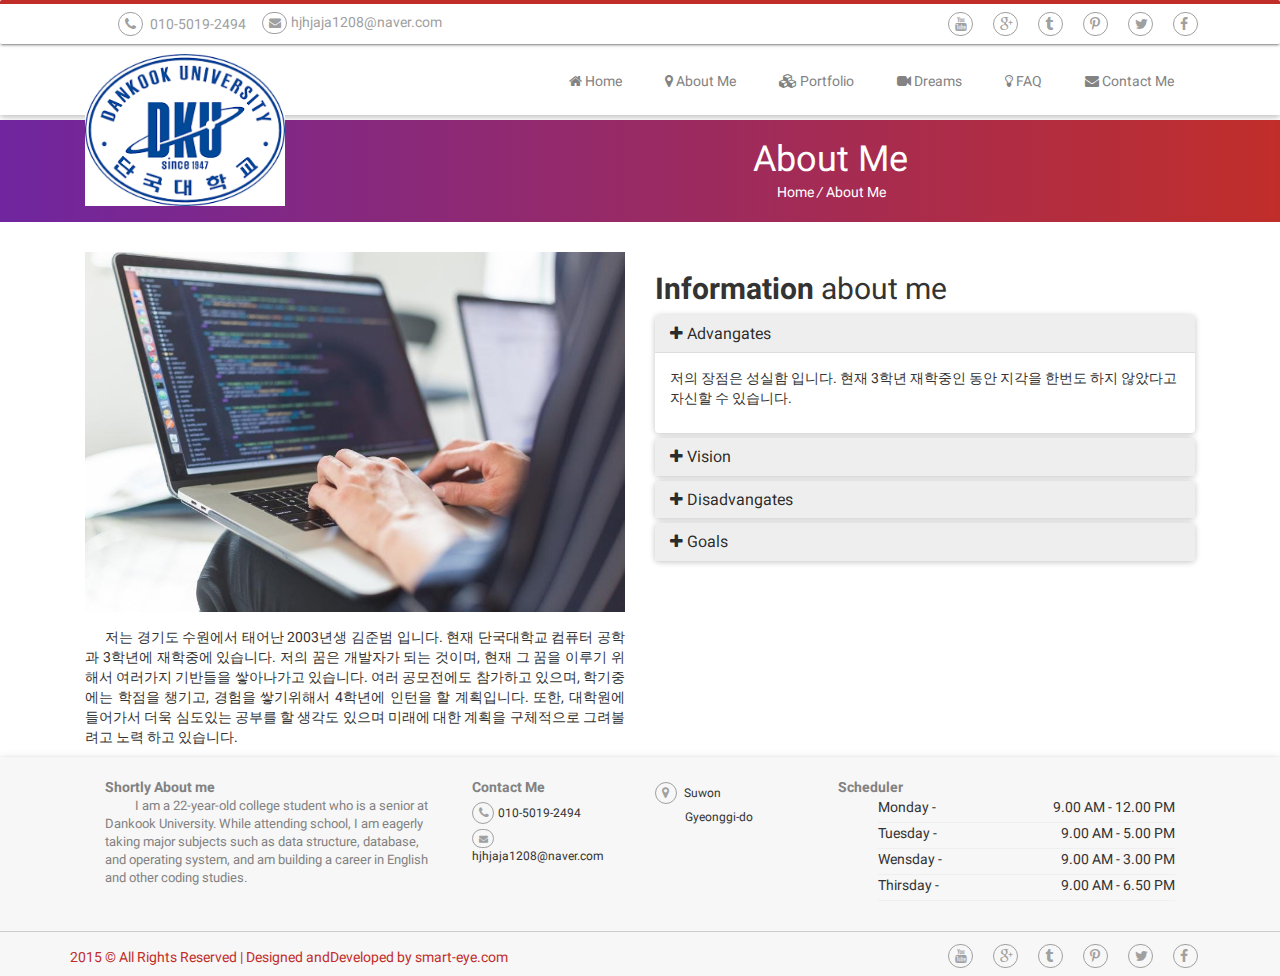
==== commit fc47d13d: "tenth commit" ====
--- a/aboutus.html
+++ b/aboutus.html
@@ -24,11 +24,11 @@
           <div id="mmnu" style="display:none" class="mobile-menu">
         <ul>
             <li><a href="index.html">Home</a></li>   
-            <li><a href="aboutus.html">About Us</a></li> 
-            <li><a href="services.html">Services</a></li>
+            <li><a href="aboutus.html">About me</a></li> 
+            <li><a href="services.html">Dreams</a></li>
             <li><a href="portfolio.html">Portfolio</a></li>
             <li><a href="faq.html">FAQ</a></li>
-            <li><a href="contactus.html">Contact Us</a></li>   
+            <li><a href="contactus.html">Contact Me</a></li>   
         </ul>
     </div>
 
@@ -39,8 +39,8 @@
         <div class="small-head card">
           <div class="container">
              <ul class="sh-tl">
-              <li> <i class="fa fa-phone"></i> 0091 44 23760400</li>
-              <li> <i style="font-size: 12px;" class="fa fa-envelope"></i>info@visulastudioads</li>
+              <li> <i class="fa fa-phone"></i> 010-5019-2494</li>
+              <li> <i style="font-size: 12px;" class="fa fa-envelope"></i>hjhjaja1208@naver.com</li>
               
             </ul>
 
@@ -60,15 +60,15 @@
           <div class="container">
             <div class="row">
               <div class="col-sm-4 hofffg">
-                 <img style="width:200px; margin-top: 5px;" src="assets/images/159314LOGO.jpg">
+                 <img style="width:200px; margin-top: 5px;" src="assets/images/images.png">
               </div>
               <div class="col-sm-8">
                  <ul class="nav-menu">
-                  <li ><a href="contactus.html"><i class="fa fa-envelope"></i> Contact Us</a></li>
+                  <li ><a href="contactus.html"><i class="fa fa-envelope"></i> Contact Me</a></li>
                   <li ><a href="faq.html"><i class="fa fa-lightbulb-o"></i> FAQ</a></li>
-                  <li ><a href="services.html"><i class="fa fa-video-camera"></i> Services</a></li>
+                  <li ><a href="services.html"><i class="fa fa-video-camera"></i> Dreams</a></li>
                   <li ><a href="portfolio.html"><i class="fa fa-cubes"></i> Portfolio</a></li>
-                  <li ><a href="aboutus.html"><i class="fa fa-map-marker"></i> About Us</a></li>
+                  <li ><a href="aboutus.html"><i class="fa fa-map-marker"></i> About Me</a></li>
                   <li  ><a href="index.html"> <i class="fa fa-home"></i> Home</a></li>
 
                 </ul>
@@ -105,8 +105,8 @@
 <div style="margin-top:5px;" class="services">
   <div class="bg_gradient">
       <div class="container">
-        <h1>About US</h1>
-        <div class="pagenation">&nbsp;<a href="index.html">Home</a> <i>/</i> About  US</div>
+        <h1>About Me</h1>
+        <div class="pagenation">&nbsp;<a href="index.html">Home</a> <i>/</i> About  Me</div>
       </div>
 
   </div>
@@ -115,22 +115,20 @@
     <div style="margin-top:30px;" class="row">
       <div class="col-sm-6">
         
-              <img style="width:100%" src="assets/images/cameraman.jpg" style="width:100%;">
+              <img style="width:100%" src="assets/images/1_r56bUG6ccbLuoB9IIjPMqA.jpg" style="width:100%;">
          
         
-              <p  style="text-align:justify; margin-top:15px; text-indent:20px;">
-
-    Ever since the studio along with photo finishing laboratory was established in the year 2010 as a small beginning, with the aim of providing first class photography, exceptional service and the finest album products, our photography business evolved and gathered pace year on year.
-
-    Photography is the passion, hobby, profession and livelihood of N. Rajenderan, the founder of Hills Modeling Studio.
-
-    Having a creative eye, we offer our photography service for fashion, portfolios, products, weddings, events, web designing, catalog designing and print media.
-
- </p>
+              <p  style="text-align:justify; margin-top:15px; text-indent:20px;"> 
+              저는 경기도 수원에서 태어난 2003년생 김준범 입니다. 현재 단국대학교 컴퓨터 공학과 3학년에 재학중에 있습니다.
+              저의 꿈은 개발자가 되는 것이며, 현재 그 꿈을 이루기 위해서 여러가지 기반들을 쌓아나가고 있습니다. 
+              여러 공모전에도 참가하고 있으며, 학기중에는 학점을 챙기고, 경험을 쌓기위해서 4학년에 인턴을 할 계획입니다.
+              또한, 대학원에 들어가서 더욱 심도있는 공부를 할 생각도 있으며 미래에 대한 계획을 구체적으로 그려볼려고 노력
+              하고 있습니다.
+              </p>
          
       </div>
       <div class="col-sm-6 rsdd">
-          <h2><strong>Resions to You</strong> Choose us</h2>
+          <h2><strong>Information</strong>  about me</h2>
 
           <div data-example-id="collapse-accordion" class="bs-example">
     <div aria-multiselectable="true" role="tablist" id="accordion" class="panel-group">
@@ -139,19 +137,15 @@
           <h4 class="panel-title" id="-collapsible-group-item-#1-">
             <a aria-controls="collapseOne" aria-expanded="true" data-target="#collapseOne"  data-parent="#accordion" data-toggle="collapse" class="">
                 <span><i class="fa fa-plus "></i></span>
-            What is  Visual Maker ?
+            Advangates
             </a>
           <a href="#-collapsible-group-item-#1-" class="anchorjs-link"></a></h4>
         </div>
         <div aria-labelledby="headingOne" role="tabpanel" class="panel-collapse collapse in" id="collapseOne" aria-expanded="true" style="">
           <div class="panel-body">
-<p>In the age of visuals, animations, videos, and sound are used to tell stories about businesses and ideas. Visuals communicate better! And at Easel, we help you execute that communication process with your clients through these visuals to share your ideas, proposals, or even simple messages that can help you grow your business.  </p>
-
-  <p>  Ever since the studio along with photo finishing laboratory was established in the year 2010 as a small beginning, with the aim of providing first class photography, exceptional service and the finest album products, our photography business evolved and gathered pace year on year.
-
-    Photography is the passion, hobby, profession and livelihood of N. Rajenderan, the founder of Hills Modeling Studio.
-
-    Having a creative eye, we offer our photography service for fashion, portfolios, products, weddings, events, web designing, catalog designing and print media.</p>
+<p>
+  저의 장점은 성실함 입니다. 현재 3학년 재학중인 동안 지각을 한번도 하지 않았다고 자신할 수 있습니다.
+</p>
 
 
 
@@ -163,17 +157,13 @@
           <h4 class="panel-title" id="-collapsible-group-item-#2-">
             <a aria-controls="collapseTwo" aria-expanded="false" data-target="#collapseTwo" data-parent="#accordion" data-toggle="collapse" class="collapsed">
                 <span><i class="fa fa-plus "></i></span>
-            Our Vision ?
+            Vision 
             </a>
           <a href="#-collapsible-group-item-#2-" class="anchorjs-link"></a></h4>
         </div>
         <div aria-labelledby="headingTwo" role="tabpanel" class="panel-collapse collapse" id="collapseTwo" aria-expanded="false" style="height: 0px;">
           <div class="panel-body">
-         
-
-    To be the leading studio providing innovative products and services that capture and preserve the memories by a cost effective solution.
-
- 
+            영어에 능숙하며, 여러가지 프로그래밍 언어들을 구사할 수 있다.
           </div>
         </div>
       </div>
@@ -182,14 +172,13 @@
           <h4 class="panel-title" id="-collapsible-group-item-#3-">
             <a aria-controls="collapseThree" aria-expanded="false" data-target="#collapseThree" data-parent="#accordion" data-toggle="collapse" class="collapsed">
                 <span><i class="fa fa-plus "></i></span>
-             Out Team ?
+             Disadvangates
             </a>
           <a href="#-collapsible-group-item-#3-" class="anchorjs-link"></a></h4>
         </div>
         <div aria-labelledby="headingThree" role="tabpanel" class="panel-collapse collapse" id="collapseThree" aria-expanded="false" style="height: 0px;">
           <div class="panel-body">
-           Our skilled technical experts will Make your Event  Better
-           our expertise to ensure the Quality of the Videos and Photos evne Better
+            급한 성격이 단점입니다. 하지만 이것을 장점으로 바꾸려고 노력중입니다.
           </div>
         </div>
       </div>
@@ -198,13 +187,13 @@
           <h4 class="panel-title" id="-collapsible-group-item-#3-">
             <a aria-controls="collapseThree1" aria-expanded="false" data-target="#collapseThree1" data-parent="#accordion" data-toggle="collapse" class="collapsed">
                 <span><i class="fa fa-plus "></i></span>
-             Our Infrastructure ?
+             Goals
             </a>
           <a href="#-collapsible-group-item-#3-" class="anchorjs-link"></a></h4>
         </div>
         <div aria-labelledby="headingThree1" role="tabpanel" class="panel-collapse collapse" id="collapseThree1" aria-expanded="false" style="height: 0px;">
           <div class="panel-body">
-          We have a well structured video editing Labe and Photo editin Labe attached with Studio
+            저의 목표는 여러 스펙들을 쌓아서 좋은 개발자가 되는 것입니다. 사람들에게 도움과 편의를 줄 수 있는 개발자가 되기로 노력중에 있습니다.
           </div>
         </div>
       </div>
@@ -228,44 +217,6 @@
 
 
 
-<div style="margin-bottom:20px;" class="container-fluid">
-   
-    <div class="panel-pane pane-block pane-block-58 section_offset image_bg_4">
-  
-         <div class="container">
-  
-  <div class="pane-content">
-    <div class="container">
-          <h3 style="font-size:36px;" class="color_light">Company Statistics</h3>
-             
-          <div style="margin-top:50px;" class="row">
-            <div class="col-lg-3 col-md-3 col-sm-3 t_align_c m_xs_bottom_30">
-              <!--item statistic(!important! delete text nodes)-->
-              <div class="relative color_light item_statistic vc_child"><dl class="d_inline_m"><dt>
-                <b data-slno='1' data-min='0' data-max='950' data-delay='3' data-increment="5" data-value="950" class="counting numscroller">0</b><b class="counting">+</b></dt><dd class="fw_light fs_large">Projects Completed</dd></dl><i class="icon-rocket"></i></div>
-            </div>
-            <div class="col-lg-3 col-md-3 col-sm-3 t_align_c m_xs_bottom_30">
-              <!--item statistic(!important! delete text nodes)-->
-              <div class="relative color_light item_statistic vc_child"><dl class="d_inline_m"><dt>
-                <b data-slno='1' data-min='0' data-max='200' data-delay='3' data-increment="2" data-value="950" class="counting numscroller">200</b><b class="counting">+</b></dt><dd class="fw_light fs_large">Testimonials Received</dd></dl><i class="icon-chat"></i></div>
-            </div>
-            <div class="col-lg-3 col-md-3 col-sm-3 t_align_c m_xs_bottom_30">
-              <!--item statistic(!important! delete text nodes)-->
-              <div class="relative color_light item_statistic vc_child"><dl class="d_inline_m"><dt>
-                <b data-slno='1' data-min='0' data-max='25000' data-delay='3' data-increment="55" data-value="25000" class="counting numscroller">25000</b><b class="counting">+</b></dt><dd class="fw_light fs_large">Album Made</dd></dl><i class="icon-picture"></i></div>
-            </div>
-            <div class="col-lg-3 col-md-3 col-sm-3 t_align_c m_xs_bottom_30">
-              <!--item statistic(!important! delete text nodes)-->
-              <div class="relative color_light item_statistic vc_child"><dl class="d_inline_m"><dt>
-                <b data-slno='1' data-min='0' data-max='1600' data-delay='3' data-increment="15" data-value="1600" class="counting numscroller">1600</b><b class="counting">+</b></dt><dd class="fw_light fs_large">Cups of Coffee Get Drunk</dd></dl><i class="icon-coffee"></i></div>
-            </div>  
-          </div>
-        </div>  </div>
-
-  
-  </div>
-  </div>
-</div>
 
 
 
@@ -277,34 +228,31 @@
   <div class="container">
     <div style="padding: 20px;" class="row fot-data">
       <div class="col-sm-4">
-        <b>Shortly About Us</b>
-        <p>Hills Modeling Studio has a team of professionals with strong desire to document real life through photography. Having a creative eye, we offer our photography service for fashion, portfolios, products, weddings, events, web designing, catalog designing and print media.</p>
+        <b>Shortly About me</b>
+        <p>I am a 22-year-old college student who is a senior at Dankook University. While attending school, I am eagerly taking major subjects such as data structure, database, and operating system, and am building a career in English and other coding studies.</p>
       </div>
       <div class="col-sm-2">
-        <b>Contact Us</b>
+        <b>Contact Me</b>
         <ul class="foot-list">
-          <li> <i class="fa fa-phone"></i> (+91)(044)-23760400</li>
-          <li> <i style="font-size: 9px" class="fa fa-envelope"></i> info@visulastudioads</li>
-          <li> <i class="fa fa-skype"></i> isulastudioads</li>
+          <li> <i class="fa fa-phone"></i>010-5019-2494</li>
+          <li> <i style="font-size: 9px" class="fa fa-envelope"></i> hjhjaja1208@naver.com</li>
         </ul>
       </div>
       <div class="col-sm-2">
          <ul class="foot-list">
-          <li> <i class="fa fa-map-marker"></i> No:37, Kaveri Street,</li>
-          <li style="margin-left: 30px;">  Marthandam</li>
-          <li style="margin-left: 30px;">  K K District</li>
+          <li> <i class="fa fa-map-marker"></i> Suwon</li>
+          <li style="margin-left: 30px;">  Gyeonggi-do</li>
+          <li style="margin-left: 30px;">  </li>
         </ul>
       </div>
       <div class="col-sm-4">
-           <b>Workin Hours</b>
+           <b>Scheduler</b>
             <ul class="workday">
           
-            <li> Monday   -<span style="float: right">8.30 AM - 7.30 PM</span></li>
-            <li> Tuesday   -<span style="float: right">8.30 AM - 7.30 PM</span></li>
-            <li> Wensday   -<span style="float: right">8.30 AM - 7.30 PM</span></li>
-            <li> Thirsday   -<span style="float: right">8.30 AM - 7.30 PM</span></li>
-            <li> Friday   -<span style="float: right">8.30 AM - 7.30 PM</span></li>
-            <li> Saturday   -<span style="float: right">8.30 AM - 7.30 PM</span></li>
+            <li> Monday   -<span style="float: right">9.00 AM - 12.00 PM</span></li>
+            <li> Tuesday   -<span style="float: right">9.00 AM -  5.00 PM</span></li>
+            <li> Wensday   -<span style="float: right">9.00 AM - 3.00 PM</span></li>
+            <li> Thirsday   -<span style="float: right">9.00 AM - 6.50 PM</span></li>
            
           </ul>
       </div>
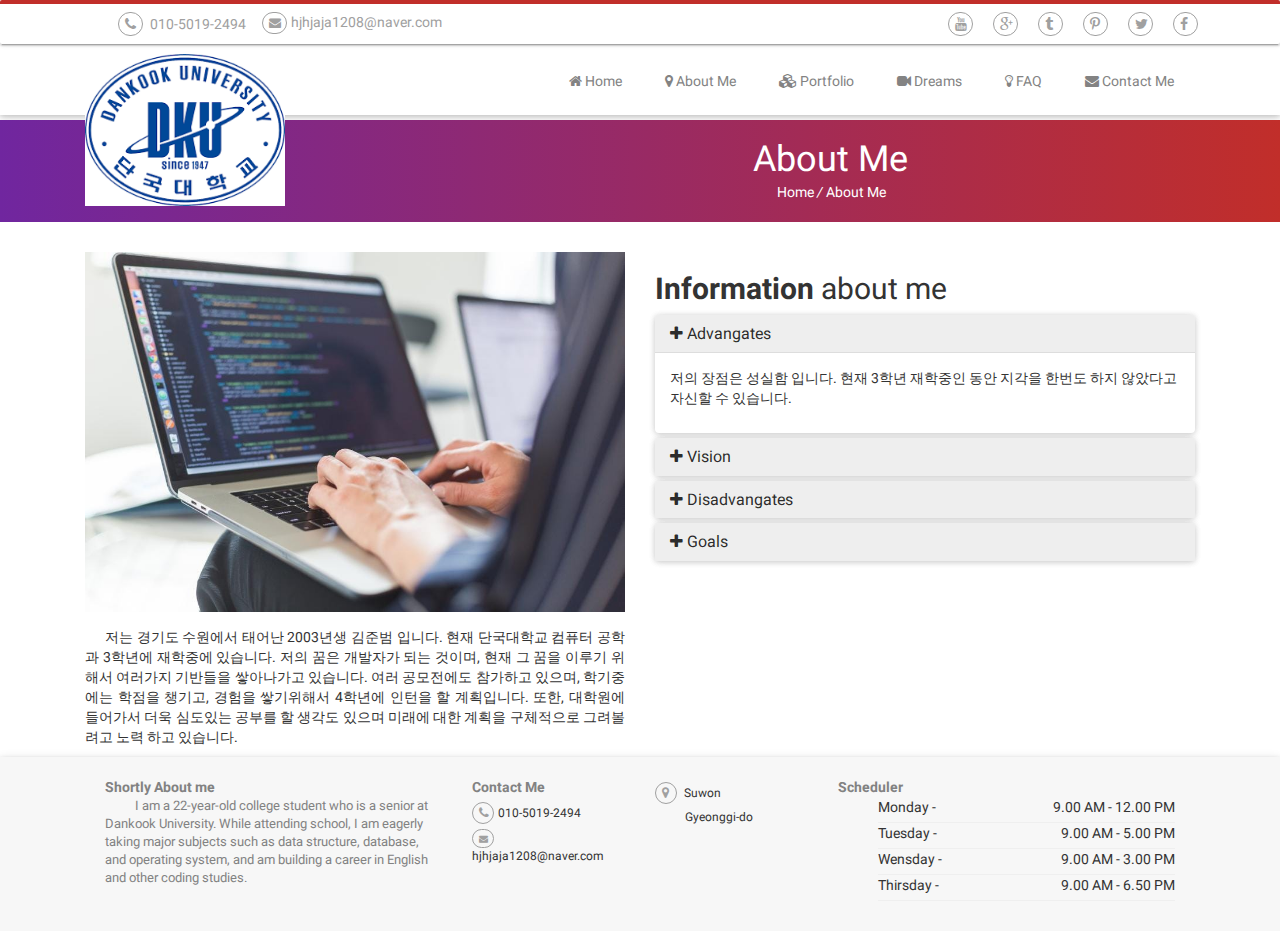
==== commit 4f581a61: "twlevth commit" ====
--- a/aboutus.html
+++ b/aboutus.html
@@ -259,22 +259,6 @@
     </div>
   </div>
 
-  <div class="container-fluid foot-bot">
-  <div style="padding: 15px; color: #c12e2a; padding-bottom: 0px;" class="container">
-            <a>2015 &copy; All Rights Reserved | Designed andDeveloped by smart-eye.com</a>
-            
-           <ul style="margin-top: -20px;" class="sh-rt">
-              <li> <i class="fa fa-facebook"></i> </li>
-              <li> <i class="fa fa-twitter"></i></li>
-              <li> <i class="fa fa-pinterest-p"></i> </li>
-              <li> <i class="fa fa-tumblr"></i> </li>
-              <li> <i class="fa fa-google-plus"></i> </li>
-              <li> <i class="fa fa-youtube"></i> </li>
-              
-            </ul>
-        
-        </div>
-</div>
 
 
 </div>
